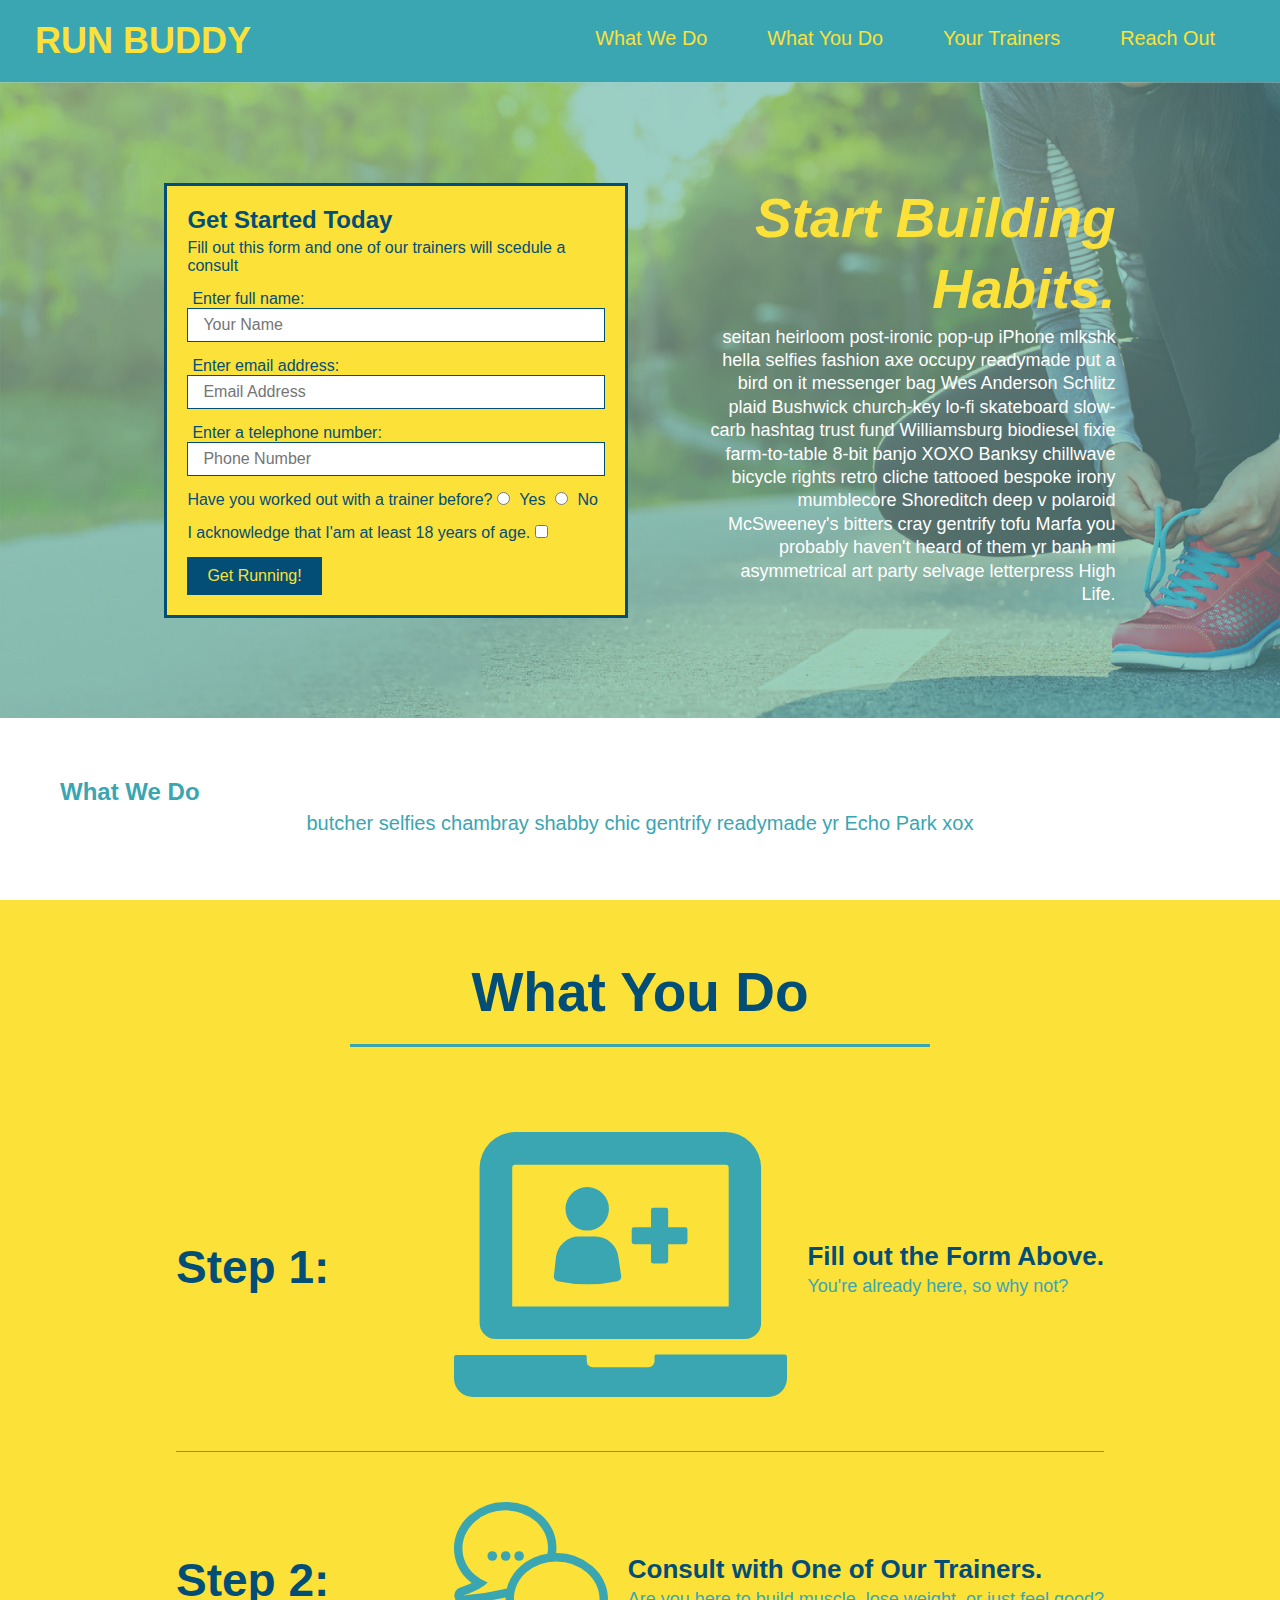
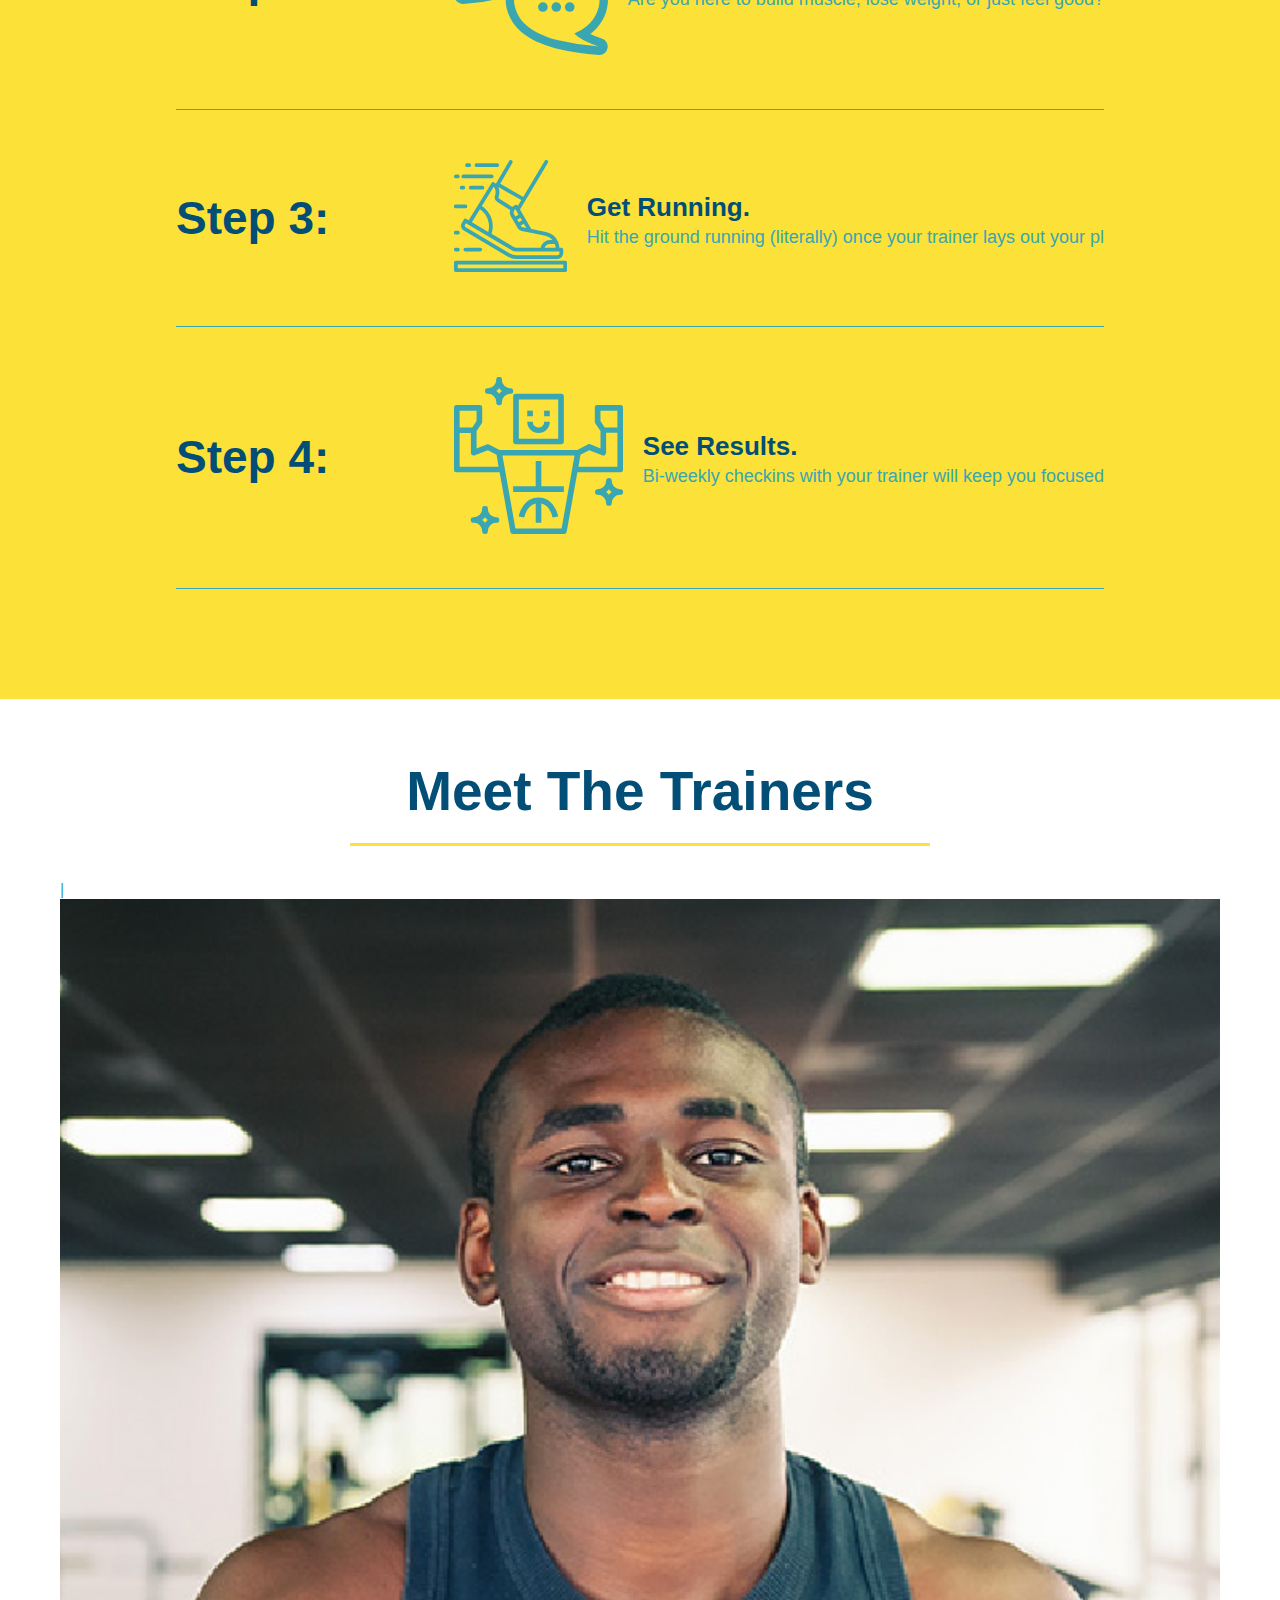
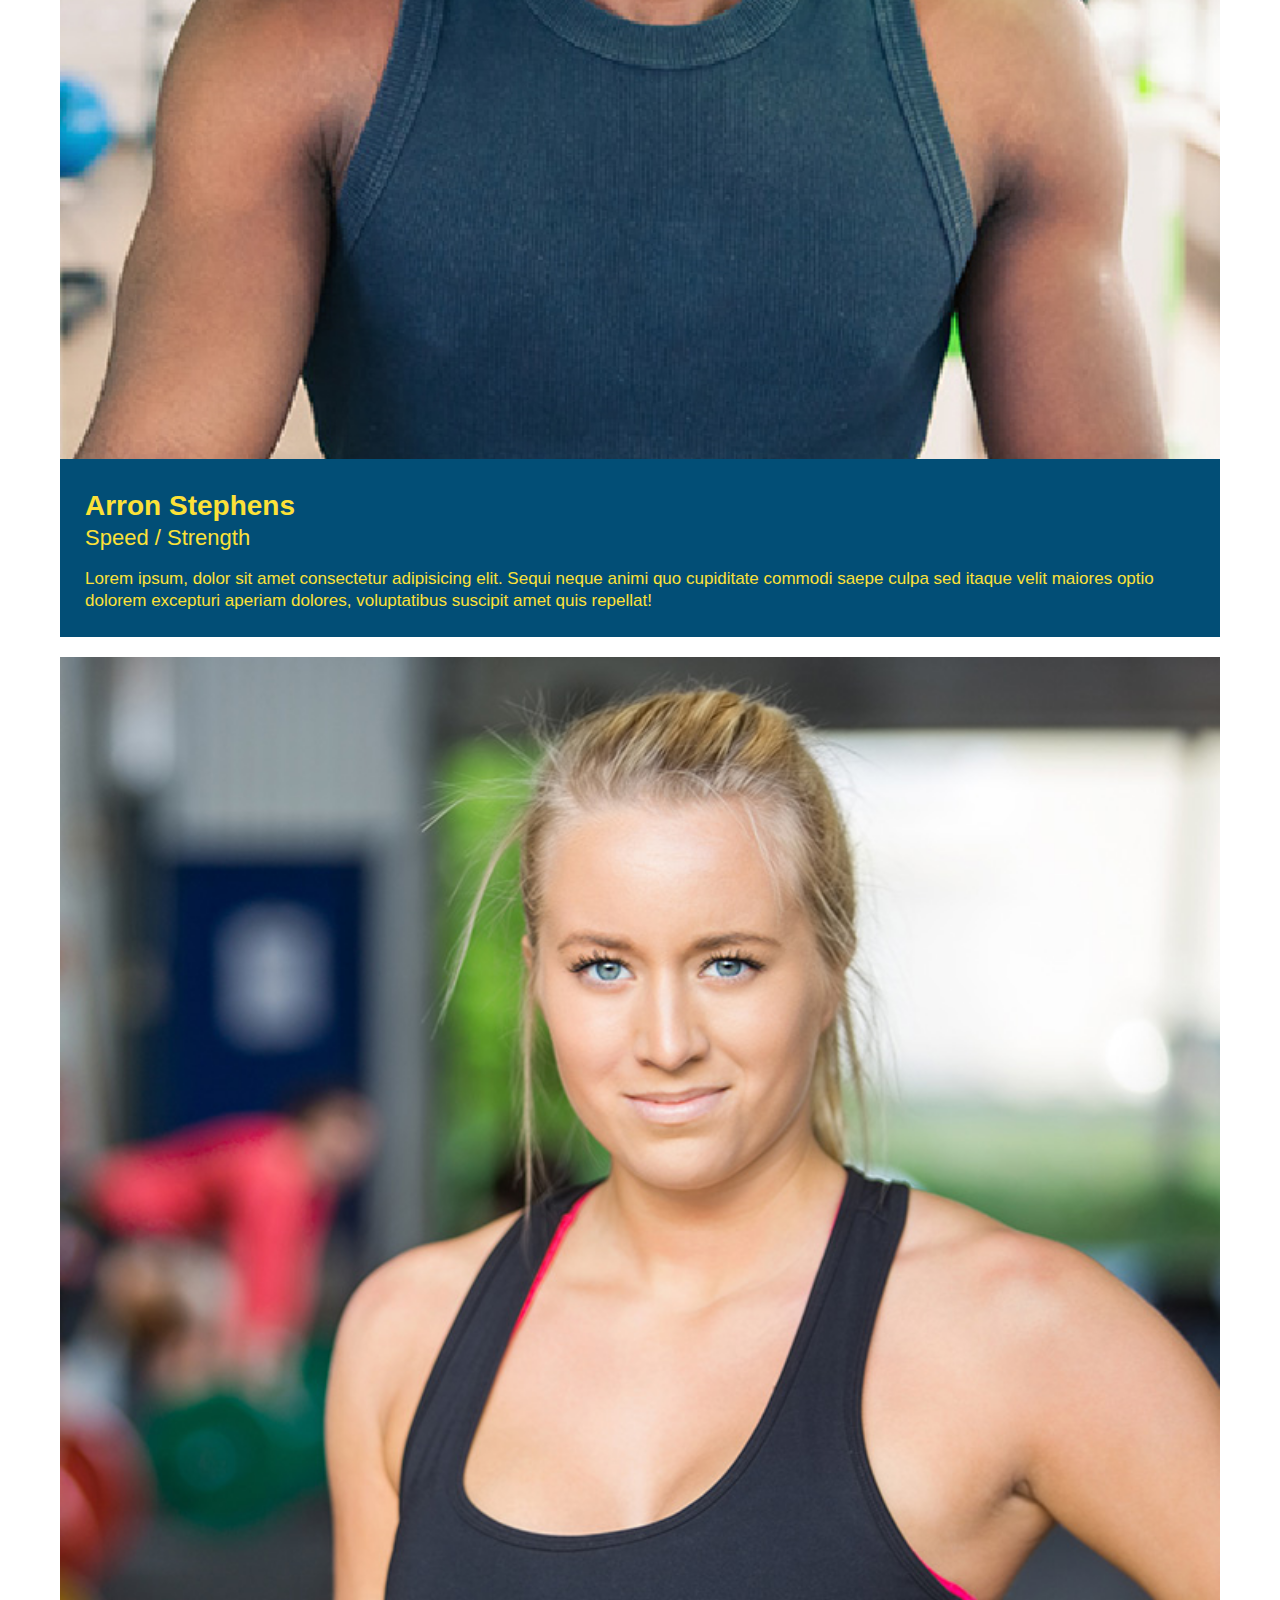
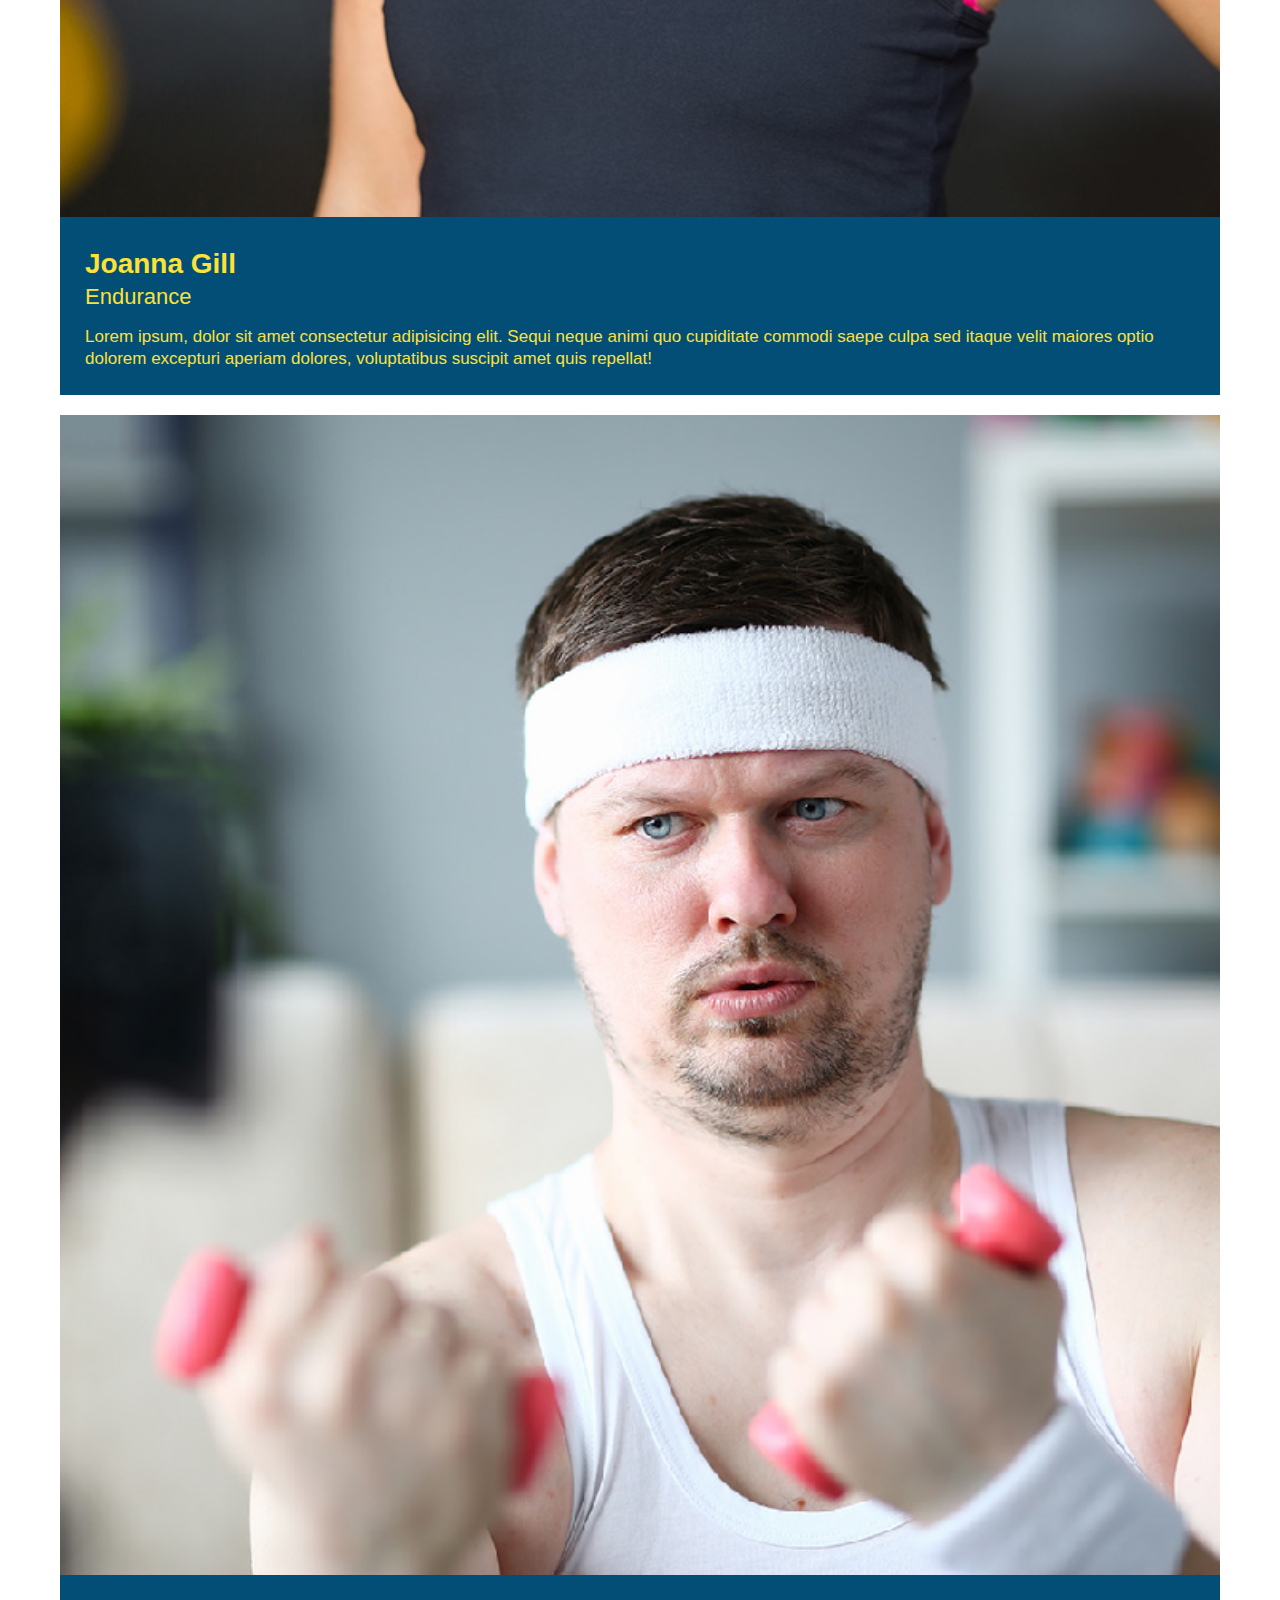
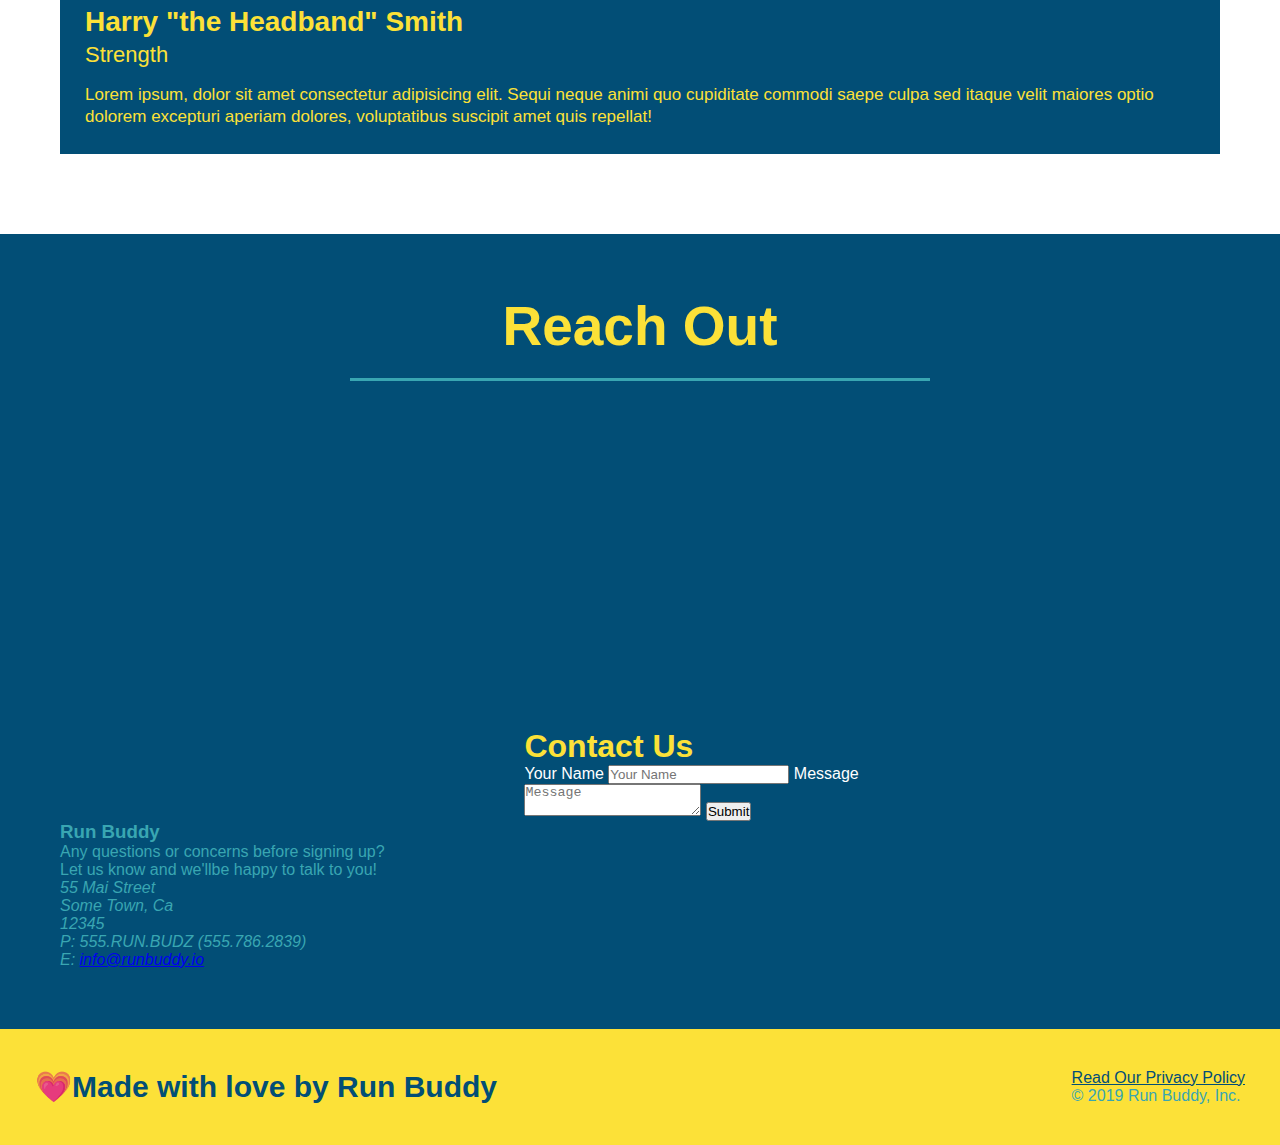
==== index.html @ b4054dc6 "add flexbox to trainers" ====
<!doctype html>
<html lang="en">

    <head>
        <meta charset="utf-8"/>
        <title>Run Buddy</title>
    <link rel="stylesheet" href="./assets/css/style.css"/>
    </head>

    <body>
        <!--navigation-->
        <header>
        <h1 href="/">RUN BUDDY</h1>
        <nav>
            <!--unordered list element-->
            <ul>
                <!--list item element-->
                <li>
                    <!--Anchor element-->
                    <a href="#what-we-do">What We Do</a>
                </li>
                <li>
                    <a href="#what-you-do">What You Do</a>
                    </li>
                    <li>
                        <a href="#your-trainers">Your Trainers</a>
                    </li>
                    <li>
                        <a href="#reach-out">Reach Out</a>
                </li>
            </ul>
        </nav>
        </header>

        <!--hero/jumbotron-->
        <section class="hero">
            <div class="hero-form">
                <h3>Get Started Today</h3>
                <p>Fill out this form and one of our trainers will scedule a consult</p>
                <!--add form element-->
                <form>
                    <label for="name">Enter full name:</label>
                    <input type="text" placeholder="Your Name" name="name" id="name" class="form-input">
                    <label for="email">Enter email address:</label>
                    <input type="email" placeholder="Email Address" name="email" id="email" class="form-input">
                    <label for="phone">Enter a telephone number:</label>
                    <input type="tel" placeholder="Phone Number" name="phone" id="phone" class="form-input">
                    <p>
                        Have you worked out with a trainer before?
                        <input type="radio" name="trainer-confirm" id="trainer-yes">
                        <label for="trainer-yes">Yes</label>
                        <input type="radio" name="trainer-confirm" id="trainer-no">
                        <label for="trainer-no">No</label>
                    </p>
                    <p>
                        I acknowledge that I'am at least 18 years of age.
                        <input type="checkbox" name="age-confirm" id="age-18">
                        <label for="age-18"></label>
                    </p>
                        <button type="submit">
                            Get Running!
                        </button>
                </form>
            </div>
        <div class="hero-cta">
            <h2>Start Building Habits.</h2>
            <p>
            seitan heirloom post-ironic pop-up iPhone mlkshk hella selfies fashion axe occupy readymade put a bird on it messenger bag Wes Anderson Schlitz plaid Bushwick church-key lo-fi skateboard slow-carb hashtag trust fund Williamsburg biodiesel fixie farm-to-table 8-bit banjo XOXO Banksy chillwave bicycle rights retro cliche tattooed bespoke irony mumblecore Shoreditch deep v polaroid McSweeney's bitters cray gentrify tofu Marfa you probably haven't heard of them yr banh mi asymmetrical art party selvage letterpress High Life.
            </p>
        </div>   
        </section>
        
        <!--"what we do" section-->
        <section id="What We Do" class="intro">
            <div class="flex-row">
            <h2 class="secion-title primary-border">What We Do</h2>
            </div>
            <div class="flex-row">
            <p>
                butcher selfies chambray shabby chic gentrify readymade yr Echo Park xox
            </p>
            </div>
        </section>
        
        <!--"what you do" section-->
        <section id="What You Do" class="steps">
            <div class="flex-row">
            <h2 class="section-title secondary-border">What You Do</h2>
            </div>

        <div class="step">
            <h3>Step 1:</h3>
            <div class="step-info">
                <div class ="step-img">
                    <img src="./assets/images/step-1.svg" alt="">
                </div>
                <div class="step-text">
            <h4>Fill out the Form Above.</h4>
            <p>You're already here, so why not?</p>
        </div>
        </div>
        </div>

        <div class="step">
            <h3>Step 2:</h3>
            <div class="step-info">
                <div class ="step-img">
            <img src="./assets/images/step-2.svg" alt="">
                </div>
            <div class="step-text">    
            <h4>Consult with One of Our Trainers.</h4>
            <p>Are you here to build muscle, lose weight, or just feel good?</p>
        </div>
        </div>
        </div>

        <div class="step">
            <h3> Step 3:</h3>
            <div class="step-info">
                <div class="step-img">
                    <img src="./assets/images/step-3.svg" alt="">
                </div>
                <div class="step-text">
                    <h4>Get Running.</h4>
                    <p>Hit the ground running (literally) once your trainer lays out your pl</p>
                </div>
            </div>
        </div>
    
        <div class="step">
            <h3>Step 4:</h3>
            <div class="step-info">
                <div class="step-img">
                    <img src="./assets/images/step-4.svg" alt="">
                </div>
                <div class="step-text">
                    <h4>See Results.</h4>
                    <p>Bi-weekly checkins with your trainer will keep you focused</p>
                </div>
        </div>
        </div>
        </section>

        <!--"meet the trainers" section-->
        <section id="your-trainers">
            <div class="flex-row">
            <h2 class="section-title primary-border">Meet The Trainers</h2>
            </div  class="trainers">
            <div>|
            <article class="trainer">
                <img src="./assets/images/trainer-1.jpg" alt="Arron Stephens in his workout clothes, ready to pump iron"/>
                <div class="trainer-bio">
                    <h3 class="trainer-name">Arron Stephens</h3>
                    <h4 class="trainer-role">Speed / Strength</h4>
                    <p>
                        Lorem ipsum, dolor sit amet consectetur adipisicing elit. Sequi neque animi quo cupiditate commodi saepe culpa sed
                        itaque velit maiores optio dolorem excepturi aperiam dolores, voluptatibus suscipit amet quis repellat! 
                    </p>
                </div>
            </article>

            <article class="trainer">
                <img src="./assets/images/trainer-2.jpg" alt="Joanna GIll cooling off after a workout"/>
                <div class="trainer-bio">
                    <h3 class="trainer-name">Joanna Gill</h3>
                    <h4 class="trainer-role">Endurance</h4>
                    <p>
                        Lorem ipsum, dolor sit amet consectetur adipisicing elit. Sequi neque animi quo cupiditate commodi saepe culpa sed
                        itaque velit maiores optio dolorem excepturi aperiam dolores, voluptatibus suscipit amet quis repellat!
                    </p>
                </div>  
            </article>

            <article class="trainer">
                <img src="./assets/images/trainer-3.jpg" alt="Harry Smith wearing a headband and lifting comically small pink weights"/>
                <div class="trainer-bio">
                    <h3 class="trainer-name">Harry "the Headband" Smith</h3>
                    <h4 class="trainer-role">Strength</h4>
                    <p>
                        Lorem ipsum, dolor sit amet consectetur adipisicing elit. Sequi neque animi quo cupiditate commodi saepe culpa sed
                        itaque velit maiores optio dolorem excepturi aperiam dolores, voluptatibus suscipit amet quis repellat!
                    </p>
                </div>
            </article>
            </div>
        </section>

        <!--"reach out" section-->
        <section id="reach-out" class="contact">
            <div class="flex-row">
            <h2 class="section-title secondary-border">Reach Out</h2>
            </div>
            <div class="contact-info">
                <iframe src="https://www.google.com/maps/embed?pb=!1m18!1m12!1m3!1d2875.329595156502!2d-79.44267504875555!3d43.89043997901138!2m3!1f0!2f0!3f0!3m2!1i1024!2i768!4f13.1!3m3!1m2!1s0x882b2a423105ad5f%3A0xd076f6643ba2ed38!2sPizza%20Pizza!5e0!3m2!1sen!2sca!4v1614448261801!5m2!1sen!2sca"
                    frameborder="0" 
                    style="border:0;" 
                    allowfullscreen>
                </iframe>
                <div class="contact-form">
                    <h3>Contact Us</h3>
                    <form>
                       <label for="contact-name">Your Name</label>
                       <input type="text" id="contact-name" placeholder="Your Name" />
                  
                       <label for="contact-message">Message</label>
                       <textarea id="contact-message" placeholder="Message"></textarea>
                  
                       <button type="submit">Submit</button>
                      </form>
                  </div>
            </div>
        
            <div>
                <h3>Run Buddy</h3>
                <p>
                    Any questions or concerns before signing up?
                <br />
                    Let us know and we'llbe happy to talk to you!
                </p>
                <address>
                    55 Mai Street<br/>
                    Some Town, Ca<br/>
                    12345<br />
                    P:  555.RUN.BUDZ (555.786.2839)<br/>
                    E: <a href="mailto:info@runbuddy.io">info@runbuddy.io</a>
                </address>
            </div>
        </section>

        <!--footer-->
        <footer>
            <h2>&#128151;Made with love by Run Buddy</h2>
            <div>
                <a href="./privacy-policy.html">Read Our Privacy Policy</a><br />
                &copy; 2019 Run Buddy, Inc.
              </div>
        </footer>

    </body>
    </html>
---- assets/css/style.css ----
* {
    margin: 0;
    padding: 0;
    box-sizing: border-box;
  }

body {
    /* more on this crazy alphanumerical value in a minute! */
    color: #39a6b2;
    font-family: Helvetica, Arial, sans-serif;
  }

  /* apply styles to <header> */
header {
    padding: 20px 35px;
    background-color: #39a6b2;
    display:flex;
    justify-content:space-between;
    flex-wrap:wrap;
  }

  header nav {
    margin: 7px 0;
  }

  header nav ul {
    display: flex;
    flex-wrap:wrap;
    justify-content:space-between;
    align-items:center;
    list-style:none;
  }

  header nav ul li a {
    margin: 0 30px;
    font-weight: lighter;
    font-size: 1.55vw;
  }

  header h1 {
    font-weight: bold;
    font-size: 36px;
    color: #fce138;
    margin: 0;
    
  }
  
  header a {
    text-decoration: none;
    color: #fce138;
  }

  footer {
    background: #fce138;
    width: 100%;
    padding: 40px 35px;
    display:flex;
    justify-content: space-between;
    flex-wrap:wrap;
  }

  footer h2 {
    color: #024e76;
    font-size: 30px;
    margin: 0;
  }

  footer a {
    color: #024e76;
  }

  section{
    padding:60px;
    }

  /*Hero Style Start*/
  .hero {
    background-image: url("../images/hero-bg.jpg");
    background-size:cover;
    position:relative;
    display:flex;
    justify-content:center;
    flex-wrap:wrap;
  }

  .hero-cta{
    width:35%;
    text-align:right;
    margin:3.5%;
    color:#fff;
    font-size:18px;
    line-height:1.3;
  }

  .hero-cta h2{
    font-style:italic;
    font-size:55px;
    color:#fce138;

  }
  /*Hero Style End*/

  .hero-form {
    color:#024e76;
    background-color:#fce138;
    padding:20px;
    border:solid 3px #024e76;
    width:40%;
    margin:3.5%;
  }

  .hero-form h3{
    font-size:24px;
    margin:0;
  }

  .hero-form p{
    margin: 5px 0 15px 0;
  }

  .form-input{
    border:1px solid #024e76;
    display:block;
    padding: 7px 15px;
    font-size:16px;
    color:#024e76;
    width:100%;
    margin-bottom:15px;
  }

  .hero-form label{
    margin: 0 5px;
  }

  .hero-form button{
    color:#fce138;
    background-color:#024e76;
    border:none;
    padding:10px 20px;
    font-size:16px;
  }

  .intro p{
      line-height:1.7;
      color:#39a6b2;
      width:80%;
      font-size:20px;
      margin: 0 auto;
      text-align:center;
    }

    .steps{
      background:#fce138;
    }

    .step h3{
      color: #024e76;
      font-size:46px;
      flex:1 30%;
    }

    .step-info{
      flex:2 70%;
      display:flex;
      flex-wrap:wrap;
      align-items:center;
    }
    
    .step-img{
      flex: 1 12%;
      margin-right:20px;
    }

    .step-img img{
      max-width:100%;
    }

    .step-text p{
      color:#39a6b2;
      font-size:18px;
      flex:12;
    }

    .step{
      margin:50px auto;
      padding-bottom:50px;
      width:80%;
      border-bottom:1px solid #39a6b2;
      display: flex;
      flex-wrap:wrap;
      align-items:center;
      justify-content:space-between;
    }

    .step-text h4{
      font-size:26px;
      line-height:1.5;
      color:#024e76;
    }

    .section-title{
      font-size: 55px;
      color:#024e76;
      border-bottom: 3px solid;
      padding-bottom:20px;
      text-align:center;
      margin: 0 auto 35px auto;
      width:50%; 
    }

    .primary-border{
      border-color:#fce138
    }
  
    .secondary-border{
      border-color:#39a6b2;
    }

    .trainers{
      width:100%;
      margin: 0 auto;
      display: flex;
      flex-wrap:wrap;
      justify-content:space-around;
    }

    .trainer{
      margin:0 auto 20px auto;
      background: #024e76;
      color:#fce138;
      flex:1;
    }

    .trainer img{
      width:100%;
    }

    .trainer-bio{
      padding:25px;
      line-height:1.3;
    }

    .text-left{
      text-align:left;
    }

    .text-right{
      text-align:right;
    }

    .trainer-bio h3{
      font-size:28px;
    }

    .trainer-bio h4{
      font-weight:lighter;
      font-size:22px;
      margin-bottom:15px;
    }

    .trainer-bio p{
      font-size:17px;
    }

    /*reach out styles start*/

    .contact{
      background: #024e76;
    }

    .contact h2{
      color: #fce138;
    }

    .contact-info iframe{
      width:400px;
      height:400px;
    }

    .contact-info div{
      width: 410px;
      display: inline-block;
      vertical-align:left;
      margin:30px 0 0 60px;
      color: white;
    }

    .contact-info h3{
      color: #fce138;
      font-size:32px;
    }

    .contact-info p, .contact-info address{
      margin:20px 0;
      line-height:1.5;
      font-size:20px;
      font-style:normal;
    }

    .contact-info a{
      color: #fce138;
    }

    /*reach out styles end*/

    .flex-row{
      display:flex;
    }
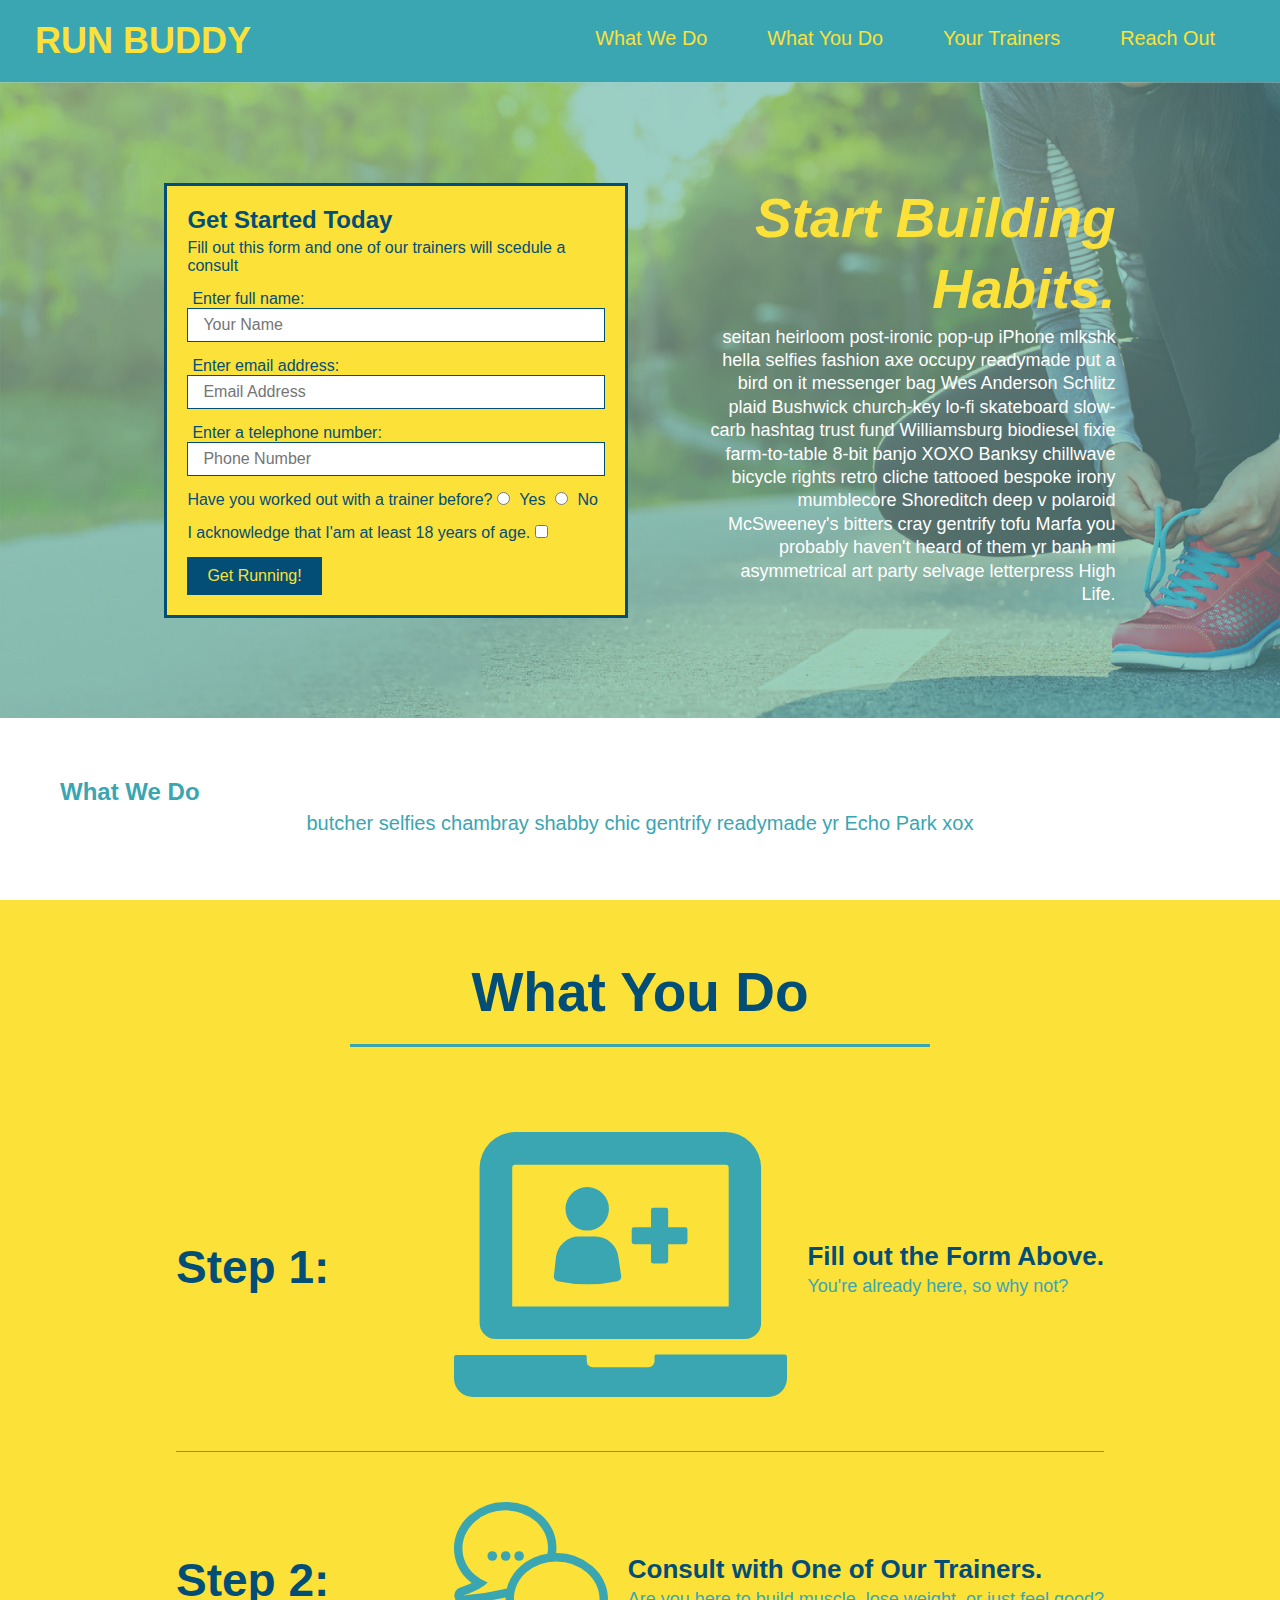
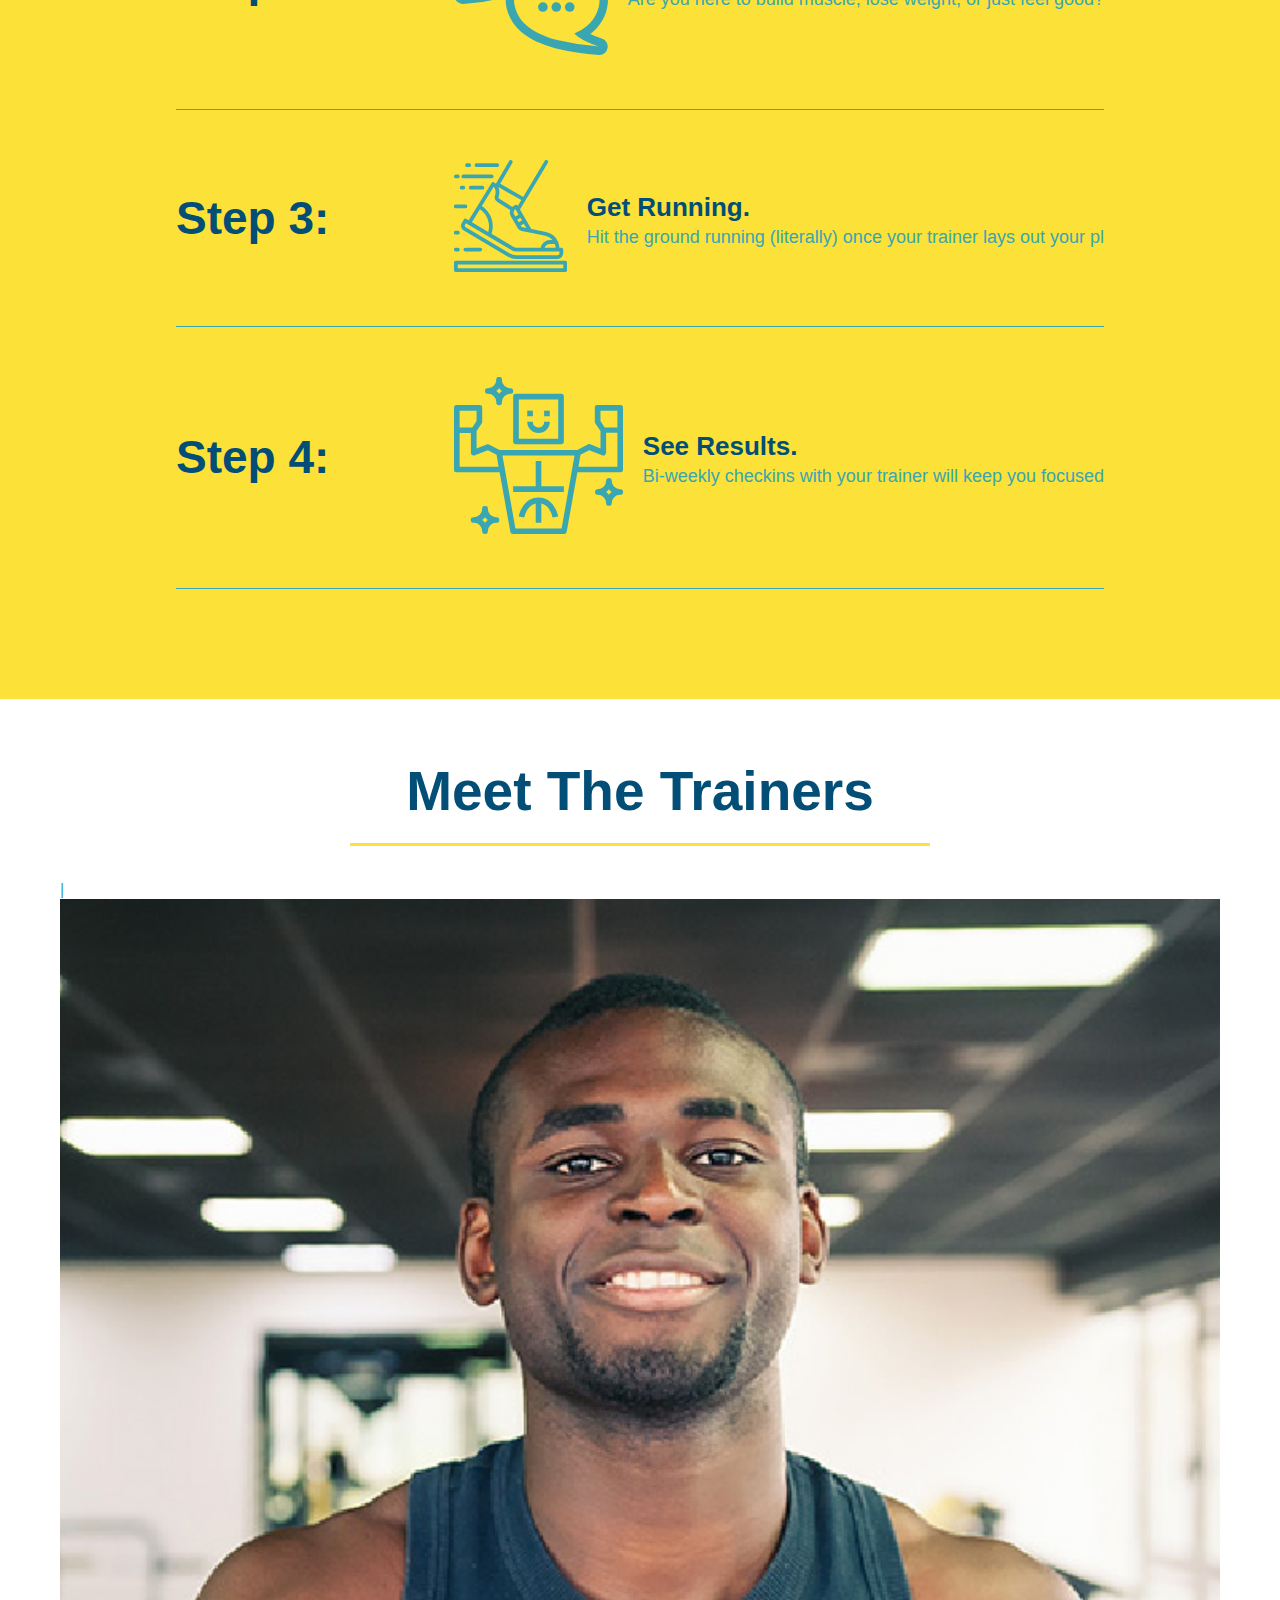
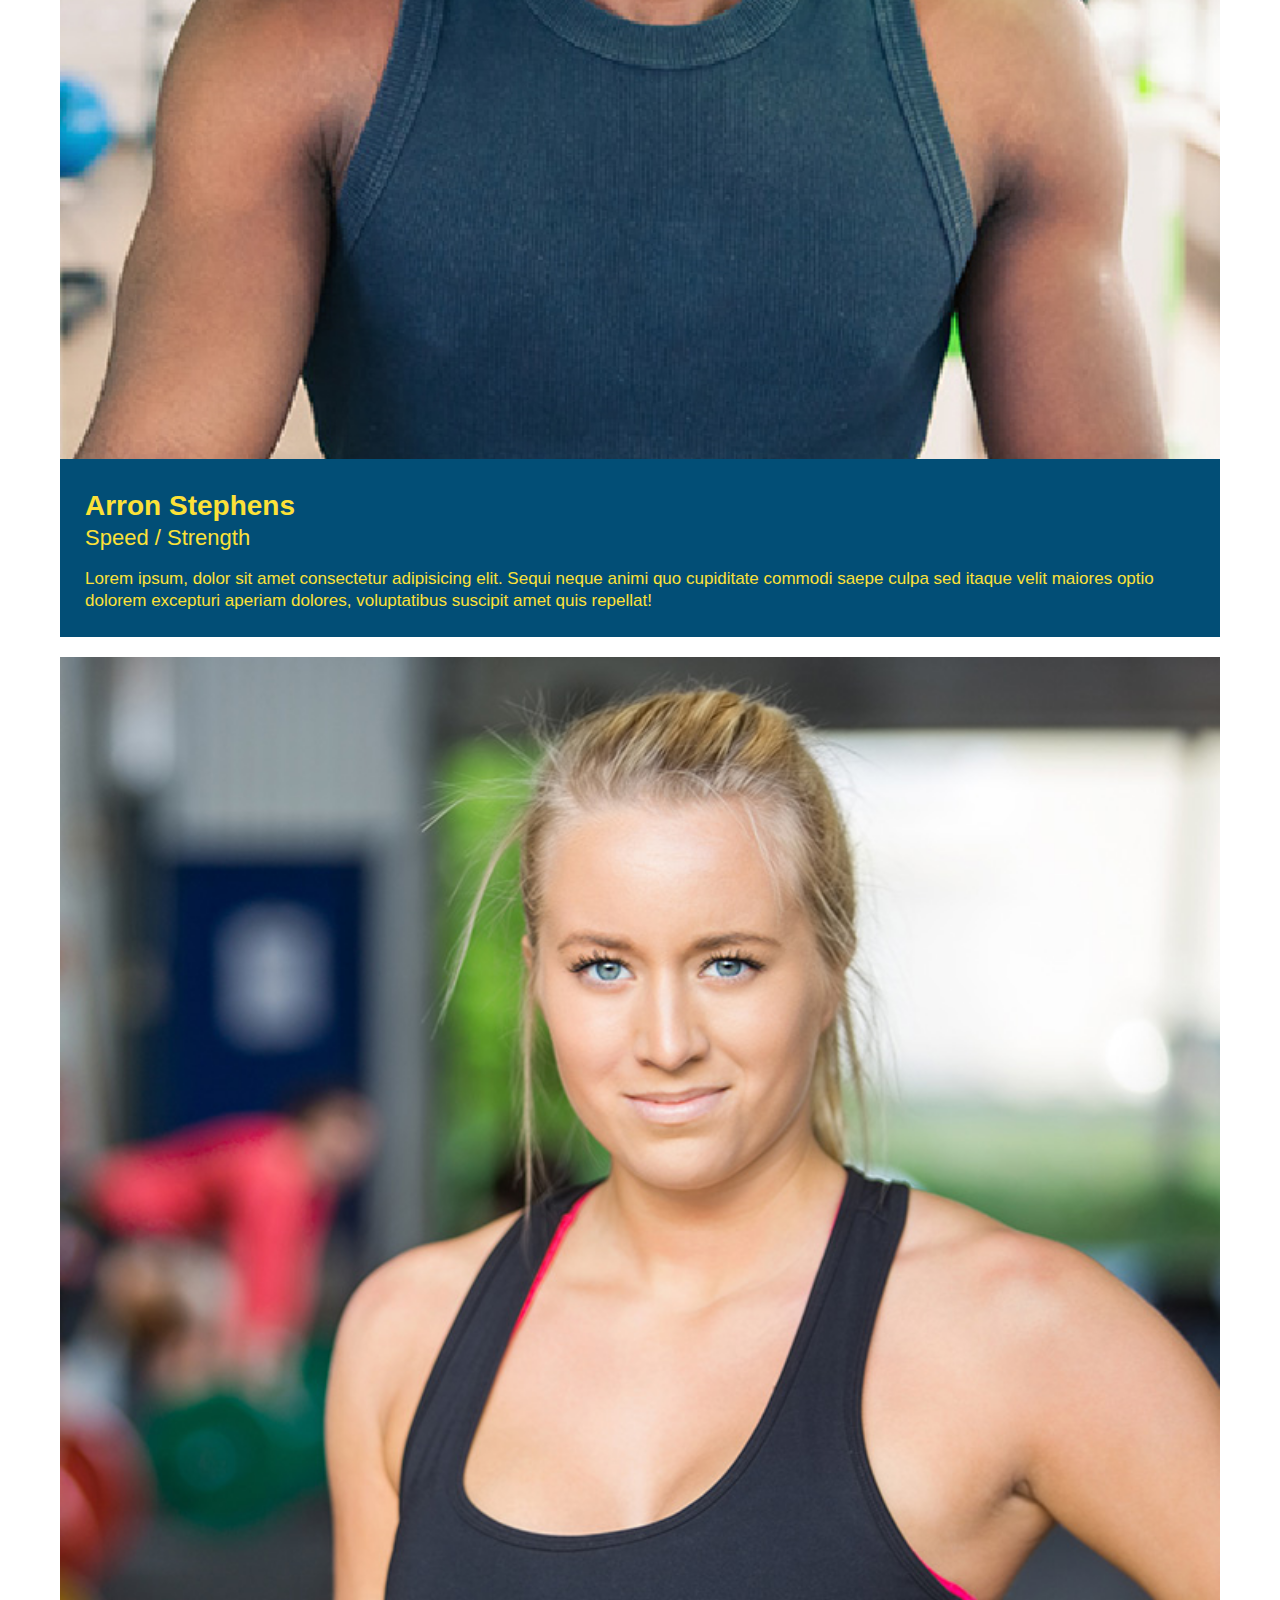
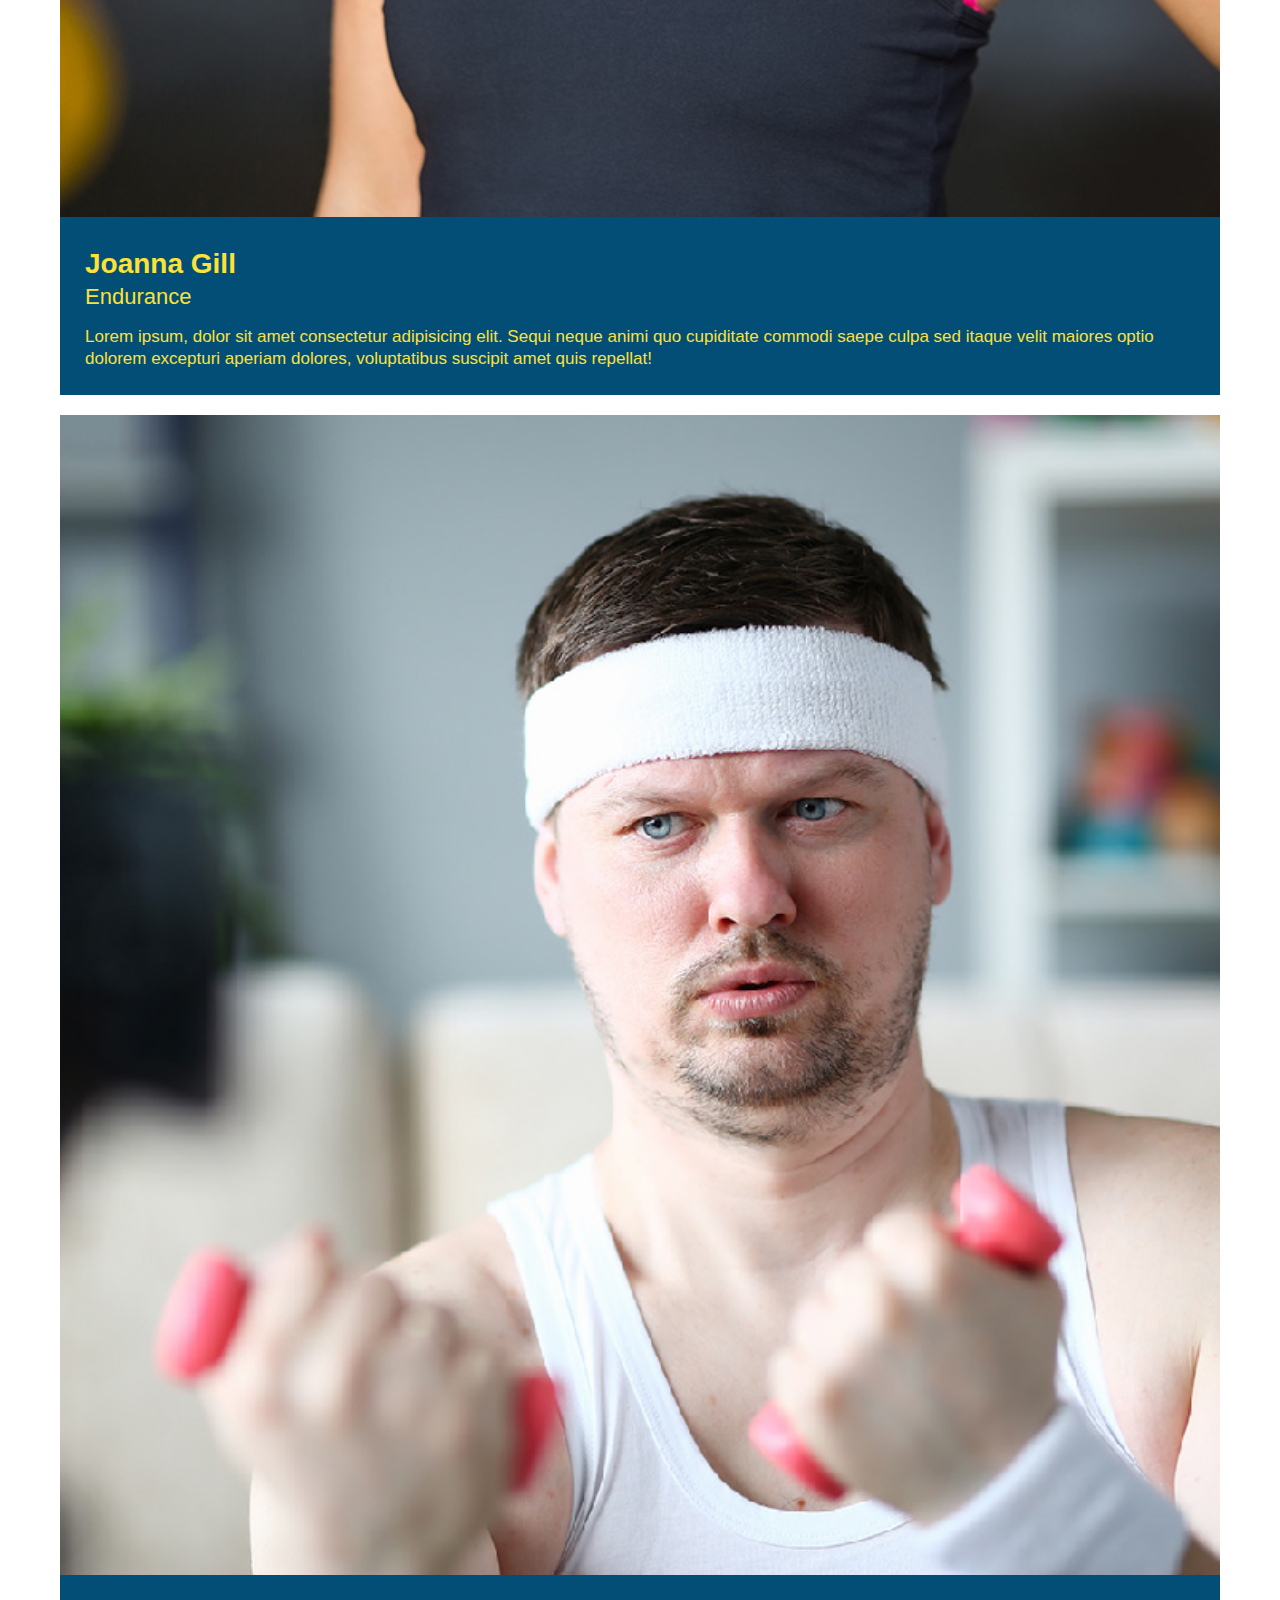
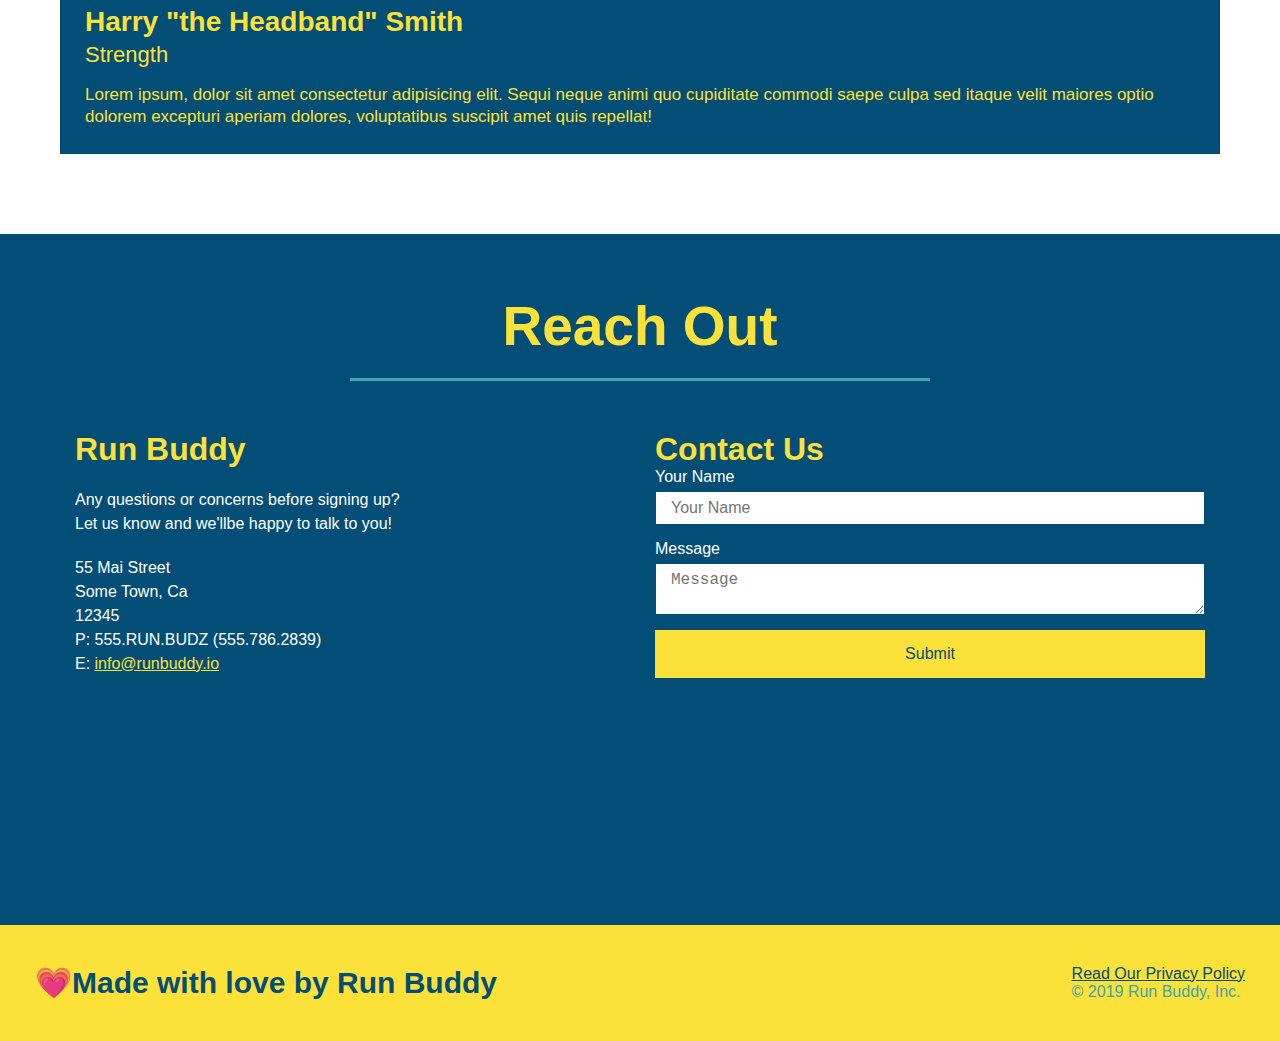
==== commit 7275536f: "finished reach-out" ====
--- a/index.html
+++ b/index.html
@@ -191,25 +191,6 @@
             <h2 class="section-title secondary-border">Reach Out</h2>
             </div>
             <div class="contact-info">
-                <iframe src="https://www.google.com/maps/embed?pb=!1m18!1m12!1m3!1d2875.329595156502!2d-79.44267504875555!3d43.89043997901138!2m3!1f0!2f0!3f0!3m2!1i1024!2i768!4f13.1!3m3!1m2!1s0x882b2a423105ad5f%3A0xd076f6643ba2ed38!2sPizza%20Pizza!5e0!3m2!1sen!2sca!4v1614448261801!5m2!1sen!2sca"
-                    frameborder="0" 
-                    style="border:0;" 
-                    allowfullscreen>
-                </iframe>
-                <div class="contact-form">
-                    <h3>Contact Us</h3>
-                    <form>
-                       <label for="contact-name">Your Name</label>
-                       <input type="text" id="contact-name" placeholder="Your Name" />
-                  
-                       <label for="contact-message">Message</label>
-                       <textarea id="contact-message" placeholder="Message"></textarea>
-                  
-                       <button type="submit">Submit</button>
-                      </form>
-                  </div>
-            </div>
-        
             <div>
                 <h3>Run Buddy</h3>
                 <p>
@@ -225,6 +206,26 @@
                     E: <a href="mailto:info@runbuddy.io">info@runbuddy.io</a>
                 </address>
             </div>
+                <div class="contact-form">
+                    <h3>Contact Us</h3>
+                    <form>
+                       <label for="contact-name">Your Name</label>
+                       <input type="text" id="contact-name" placeholder="Your Name" />
+                  
+                       <label for="contact-message">Message</label>
+                       <textarea id="contact-message" placeholder="Message"></textarea>
+                  
+                       <button type="submit">Submit</button>
+                      </form>
+                  </div>
+            </div>
+            
+                <iframe src="https://www.google.com/maps/embed?pb=!1m18!1m12!1m3!1d2875.329595156502!2d-79.44267504875555!3d43.89043997901138!2m3!1f0!2f0!3f0!3m2!1i1024!2i768!4f13.1!3m3!1m2!1s0x882b2a423105ad5f%3A0xd076f6643ba2ed38!2sPizza%20Pizza!5e0!3m2!1sen!2sca!4v1614448261801!5m2!1sen!2sca"
+                    frameborder="0" 
+                    style="border:0;" 
+                    allowfullscreen>
+                </iframe>
+            </div>
         </section>
 
         <!--footer-->
--- a/assets/css/style.css
+++ b/assets/css/style.css
@@ -272,16 +272,43 @@
       color: #fce138;
     }
 
+    .contact-info{
+      display:flex;
+      justify-content:space-between;
+      flex-wrap:wrap;
+    }
+
+    .contact-info > *{
+      flex:1;
+      margin:15px;
+    }
+
+    .contact-form input, .contact-form textarea{
+      border:1px solid #024e76;
+      display:block;
+      padding:7px 15px;
+      font-size:16px;
+      color:#024e76;
+      width:100%;
+      margin-bottom:15px;
+      margin-top:5px;
+    }
+
+    .contact-form button{
+      width:100%;
+      border:none;
+      background:#fce138;
+      color:#024e76;
+      text-align:center;
+      padding:15px 0;
+      font-size: 16px;
+    }
+
     .contact-info iframe{
-      width:400px;
       height:400px;
     }
 
     .contact-info div{
-      width: 410px;
-      display: inline-block;
-      vertical-align:left;
-      margin:30px 0 0 60px;
       color: white;
     }
 
@@ -293,7 +320,7 @@
     .contact-info p, .contact-info address{
       margin:20px 0;
       line-height:1.5;
-      font-size:20px;
+      font-size:16px;
       font-style:normal;
     }
 
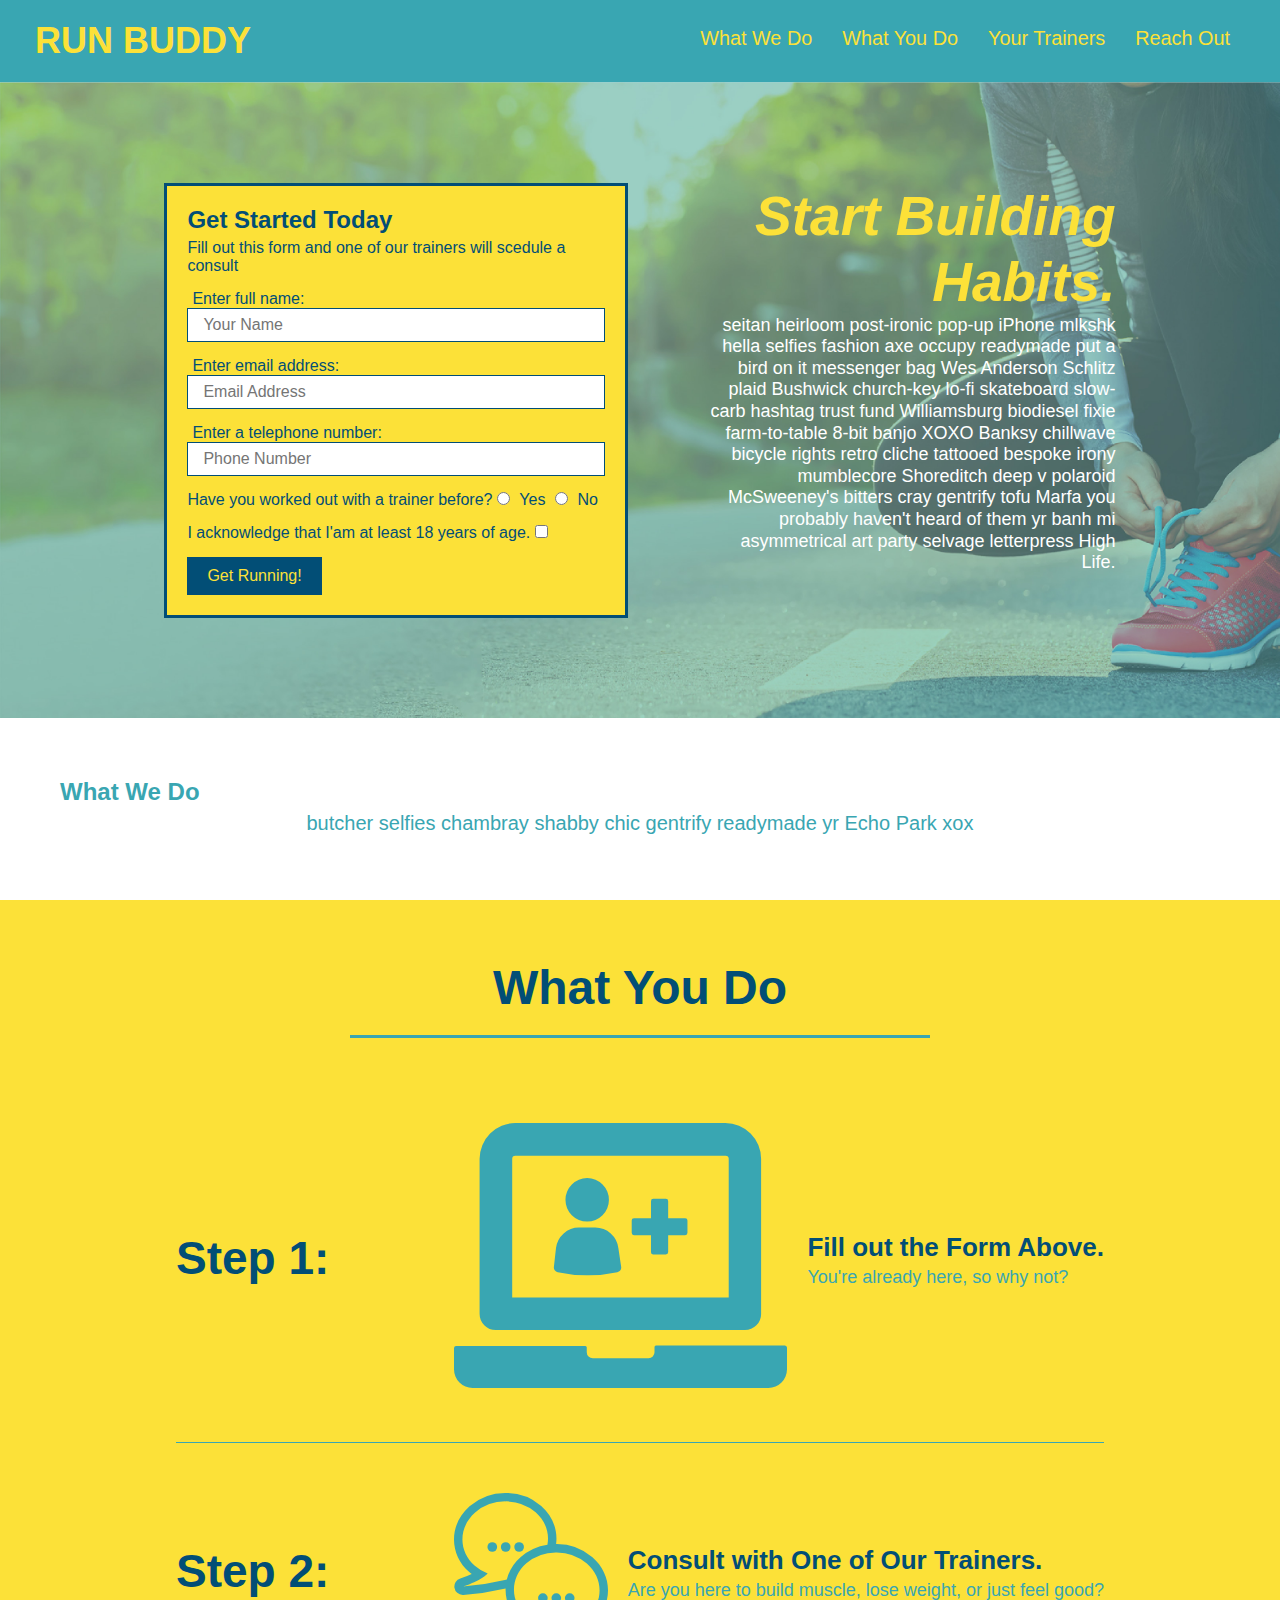
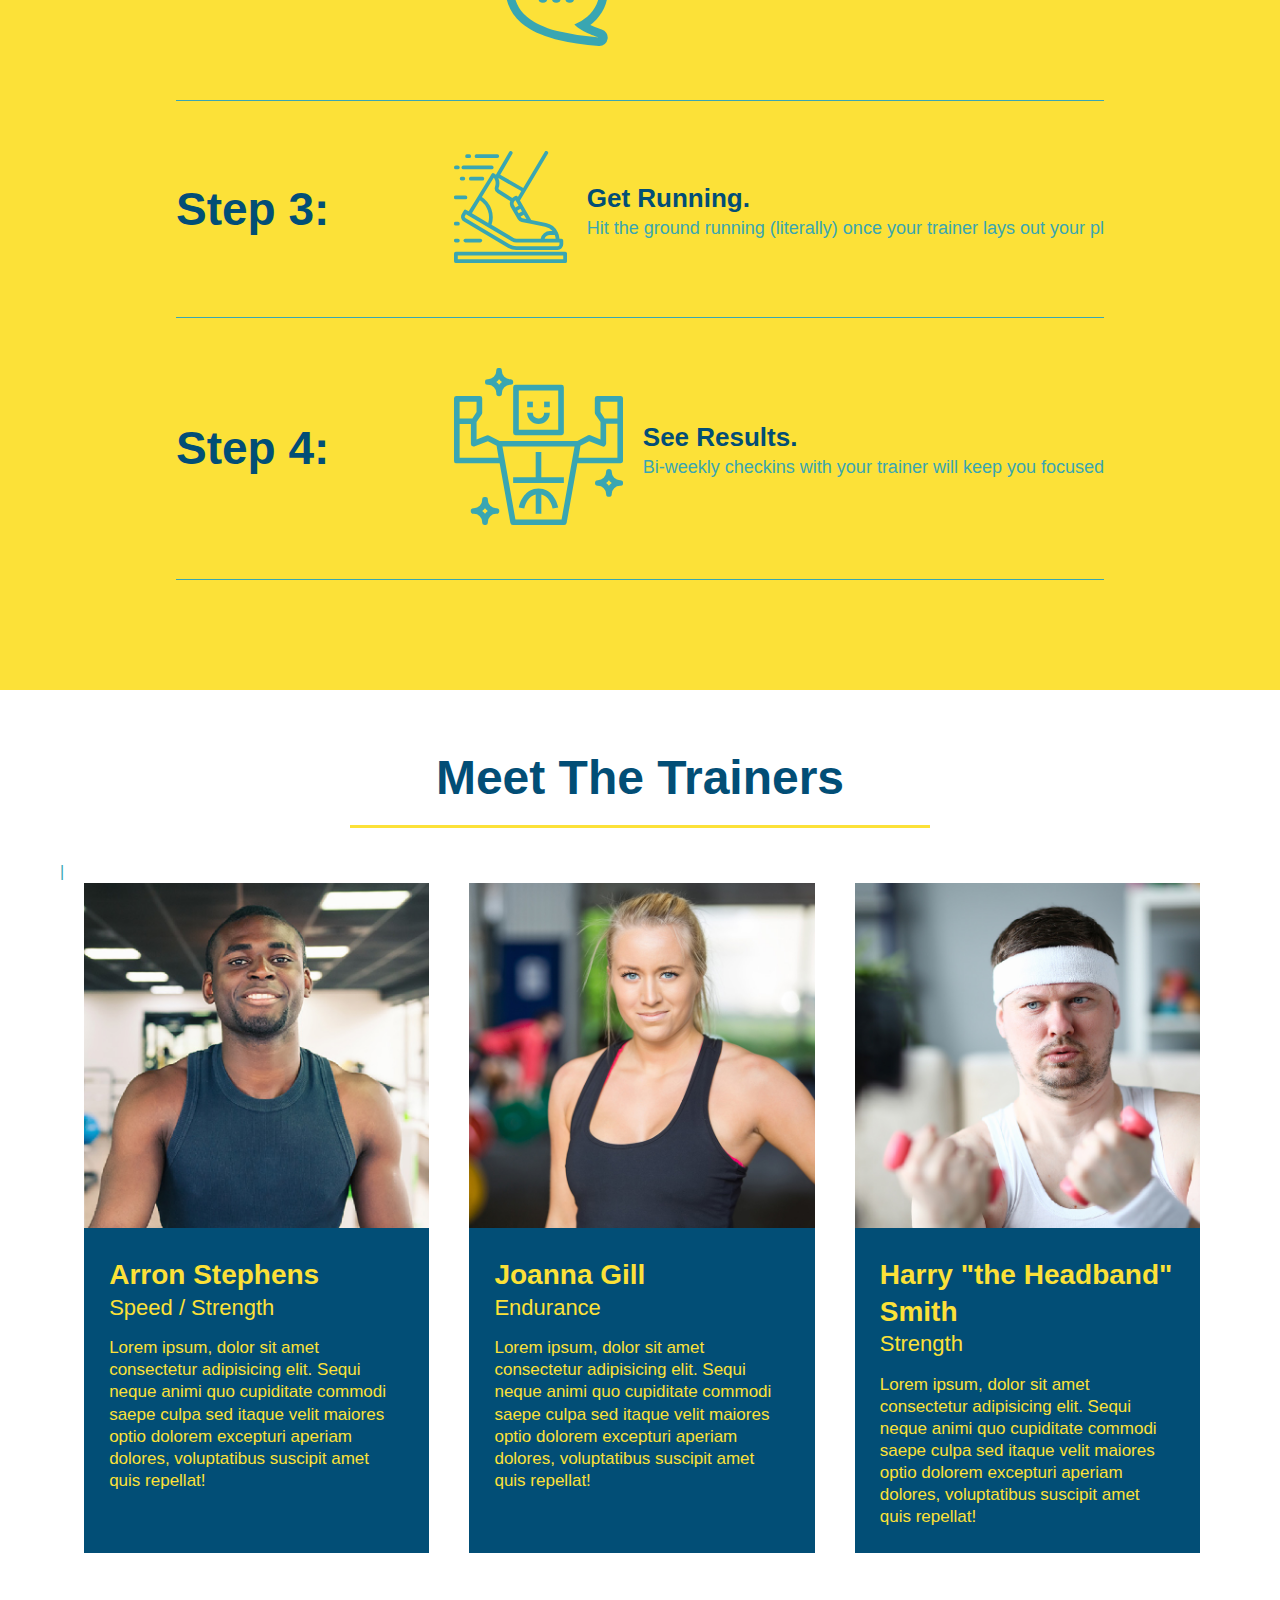
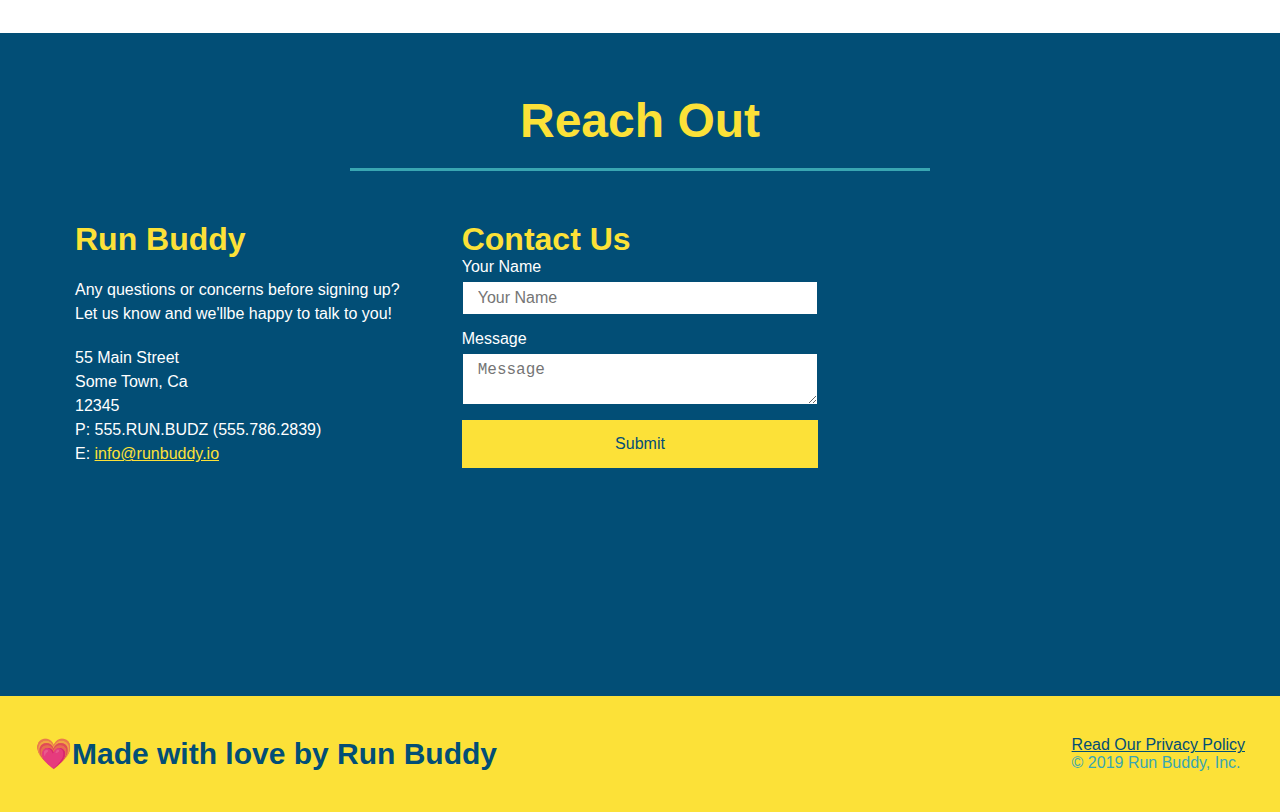
==== commit 9cdfdf0d: "saving" ====
--- a/index.html
+++ b/index.html
@@ -5,6 +5,7 @@
         <meta charset="utf-8"/>
         <title>Run Buddy</title>
     <link rel="stylesheet" href="./assets/css/style.css"/>
+    <meta name="viewpoert" content="width=device-width, inital-scale=1.0"/>
     </head>
 
     <body>
@@ -145,8 +146,8 @@
         <section id="your-trainers">
             <div class="flex-row">
             <h2 class="section-title primary-border">Meet The Trainers</h2>
-            </div  class="trainers">
-            <div>|
+            </div>
+            <div class="trainers">|
             <article class="trainer">
                 <img src="./assets/images/trainer-1.jpg" alt="Arron Stephens in his workout clothes, ready to pump iron"/>
                 <div class="trainer-bio">
@@ -199,27 +200,25 @@
                     Let us know and we'llbe happy to talk to you!
                 </p>
                 <address>
-                    55 Mai Street<br/>
+                    55 Main Street<br/>
                     Some Town, Ca<br/>
                     12345<br />
                     P:  555.RUN.BUDZ (555.786.2839)<br/>
                     E: <a href="mailto:info@runbuddy.io">info@runbuddy.io</a>
                 </address>
             </div>
+
                 <div class="contact-form">
                     <h3>Contact Us</h3>
                     <form>
                        <label for="contact-name">Your Name</label>
                        <input type="text" id="contact-name" placeholder="Your Name" />
-                  
                        <label for="contact-message">Message</label>
                        <textarea id="contact-message" placeholder="Message"></textarea>
-                  
                        <button type="submit">Submit</button>
                       </form>
                   </div>
-            </div>
-            
+                       
                 <iframe src="https://www.google.com/maps/embed?pb=!1m18!1m12!1m3!1d2875.329595156502!2d-79.44267504875555!3d43.89043997901138!2m3!1f0!2f0!3f0!3m2!1i1024!2i768!4f13.1!3m3!1m2!1s0x882b2a423105ad5f%3A0xd076f6643ba2ed38!2sPizza%20Pizza!5e0!3m2!1sen!2sca!4v1614448261801!5m2!1sen!2sca"
                     frameborder="0" 
                     style="border:0;" 
--- a/assets/css/style.css
+++ b/assets/css/style.css
@@ -32,7 +32,7 @@
   }
 
   header nav ul li a {
-    margin: 0 30px;
+    padding:10px 15px;
     font-weight: lighter;
     font-size: 1.55vw;
   }
@@ -81,6 +81,7 @@
     display:flex;
     justify-content:center;
     flex-wrap:wrap;
+    align-items:flex-start;
   }
 
   .hero-cta{
@@ -89,7 +90,7 @@
     margin:3.5%;
     color:#fff;
     font-size:18px;
-    line-height:1.3;
+    line-height:1.2;
   }
 
   .hero-cta h2{
@@ -199,7 +200,7 @@
     }
 
     .section-title{
-      font-size: 55px;
+      font-size: 48px;
       color:#024e76;
       border-bottom: 3px solid;
       padding-bottom:20px;
@@ -225,7 +226,7 @@
     }
 
     .trainer{
-      margin:0 auto 20px auto;
+      margin:20px;
       background: #024e76;
       color:#fce138;
       flex:1;
@@ -332,4 +333,52 @@
 
     .flex-row{
       display:flex;
-    }+    }
+
+    @media screen and (max-width: 980px) {
+    header{
+      padding-bottom:0;
+      justify-content:center;
+    }
+
+    header h1{
+      width:100%;
+      text-align:center;
+    }
+
+    header nav ul{
+      margin-top: 20px;
+      width:100%;
+      justify-content:center;
+    }
+
+    header nav ul li a{
+      font-size:20px;
+    }
+
+    footer h2, footer div {
+      text-align:center;
+      width:100%;
+    }
+
+    .hero-cta, .hero-form{
+      width:100%;
+    }
+
+    .hero-cta{
+      text-align:center;
+    }
+
+    .section-title {
+      width: 80%;
+    }
+    
+    .trainer {
+      flex: 0 70%;
+    }
+    
+    .contact-info iframe{
+      flex: 1 100%;
+    }
+    }
+     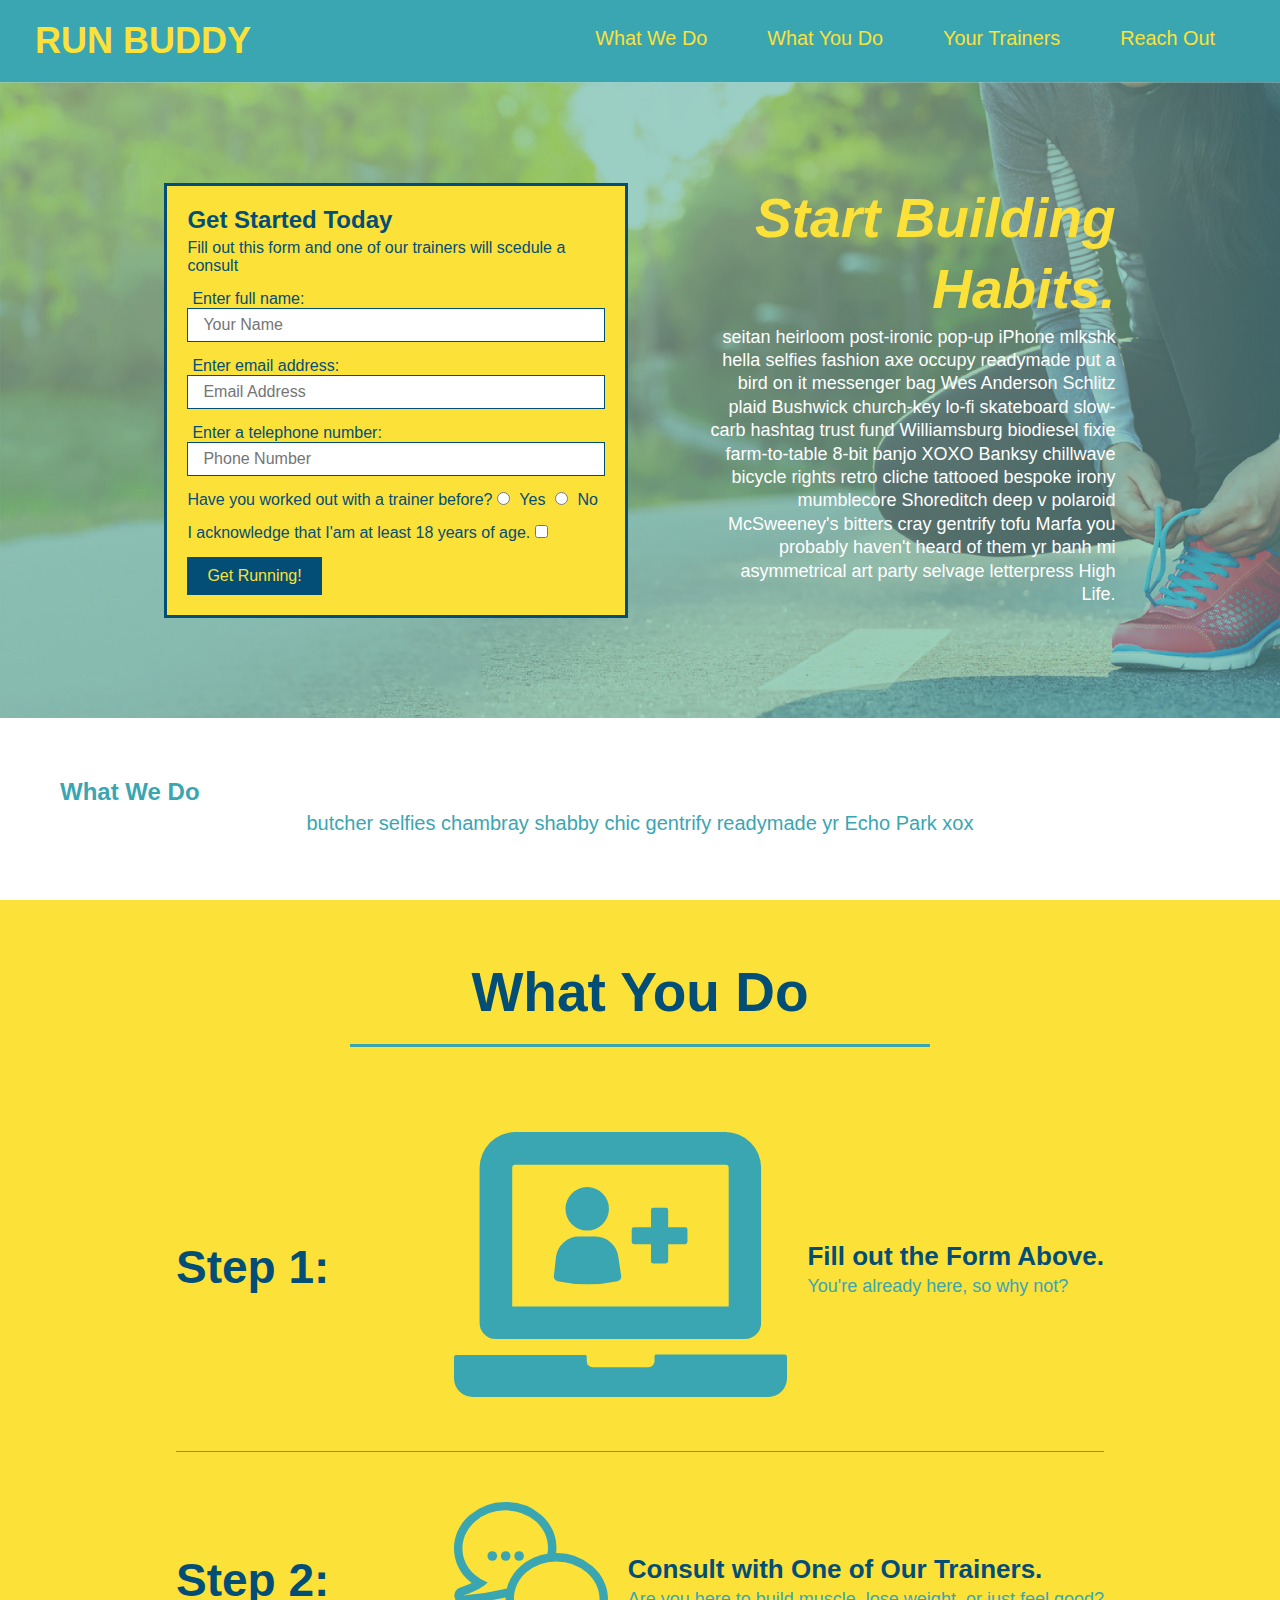
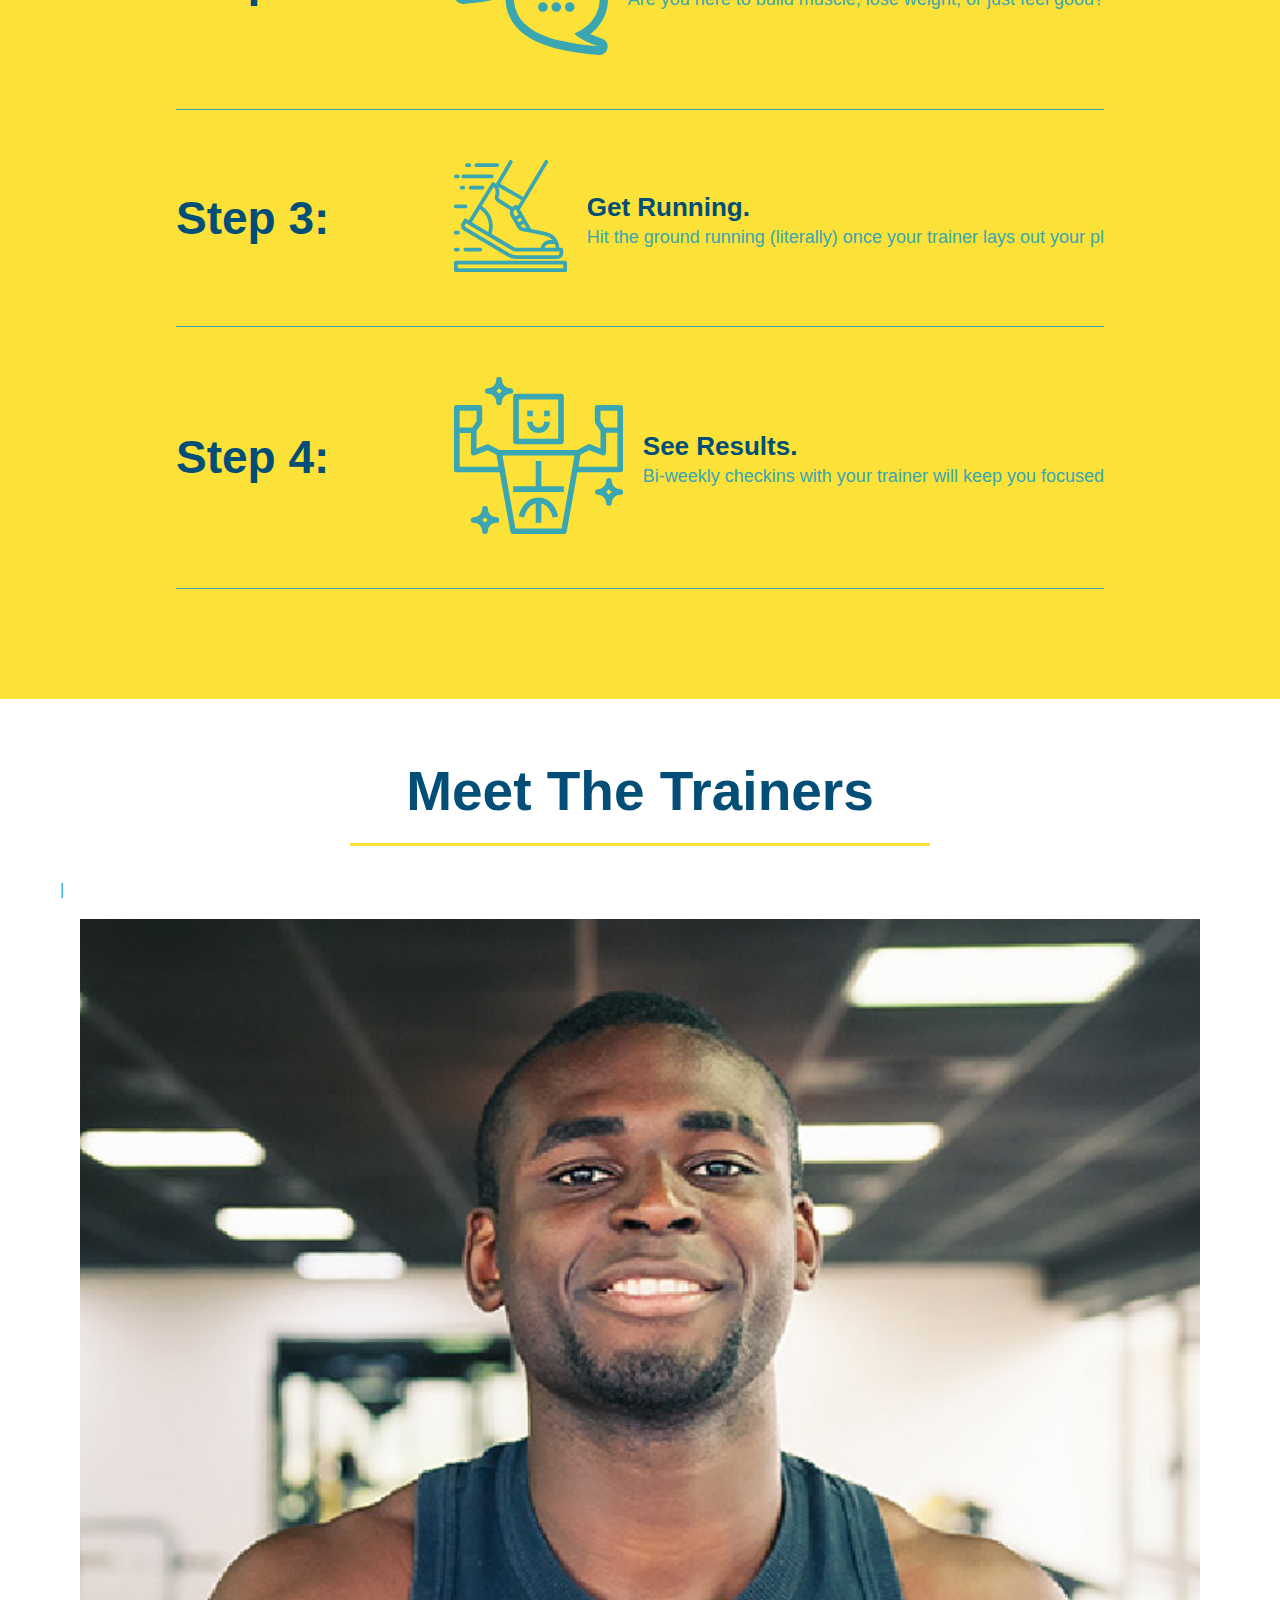
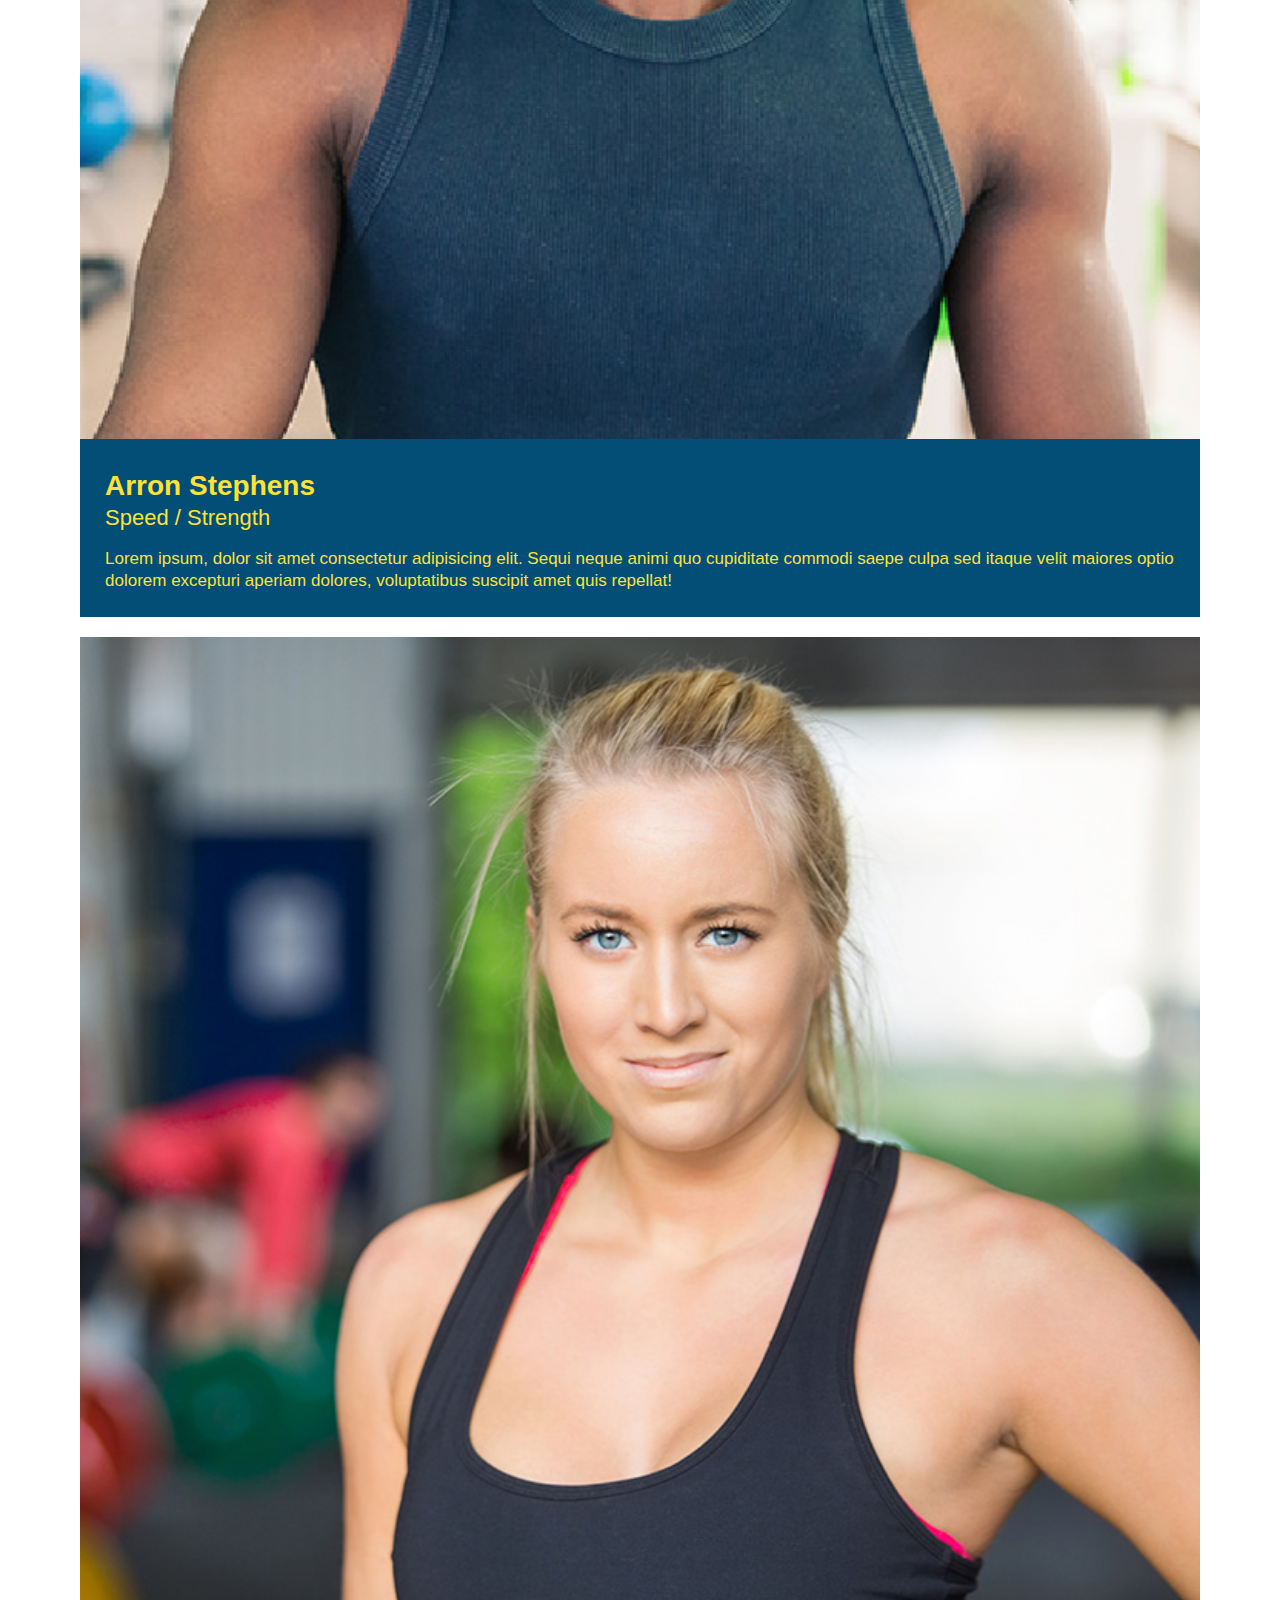
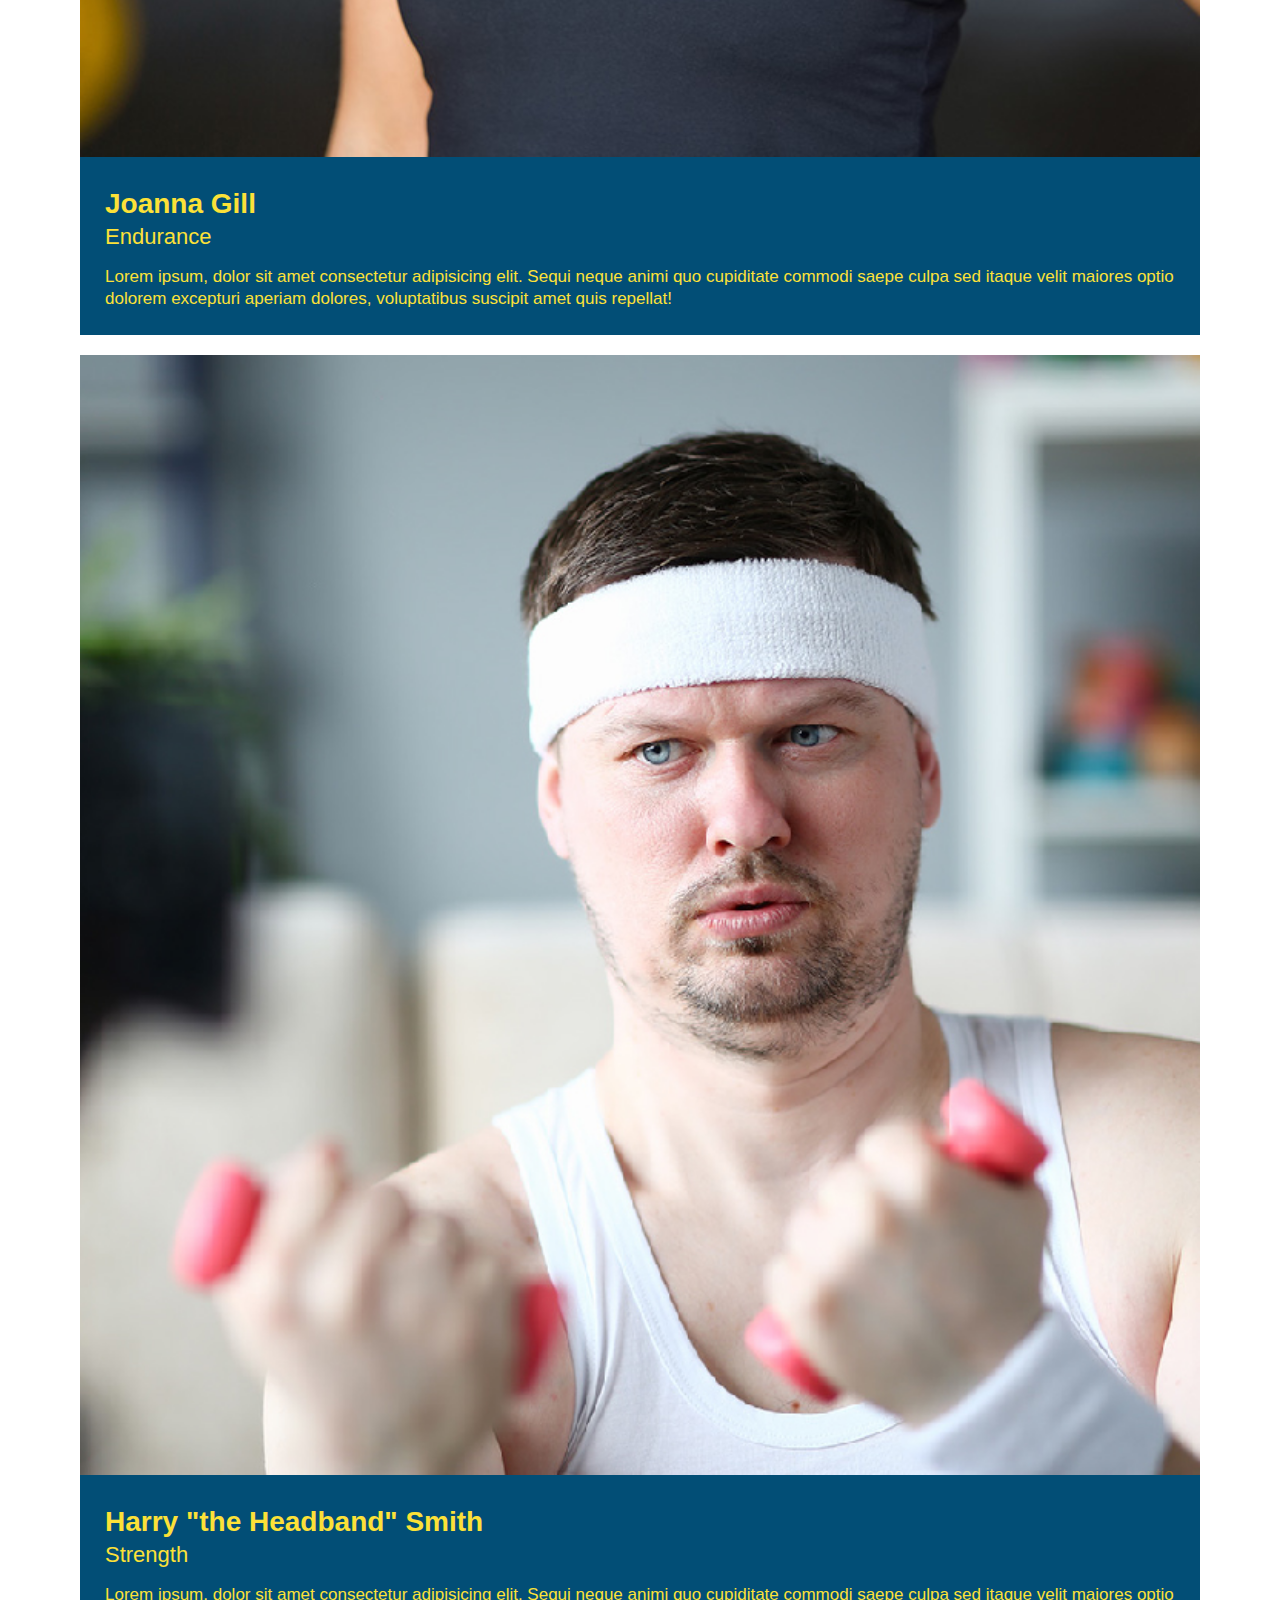
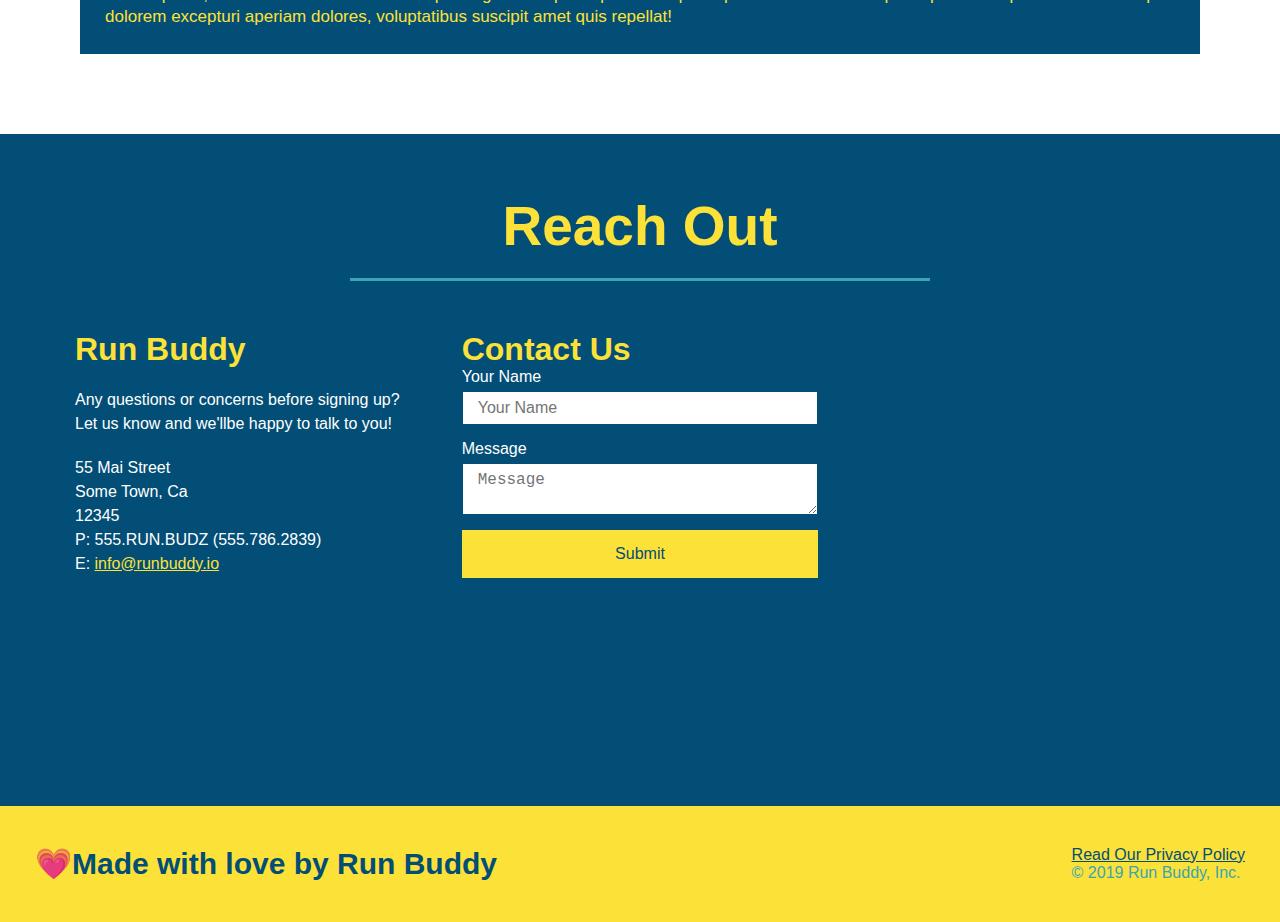
==== commit 059aca37: "layout changes" ====
--- a/index.html
+++ b/index.html
@@ -5,7 +5,6 @@
         <meta charset="utf-8"/>
         <title>Run Buddy</title>
     <link rel="stylesheet" href="./assets/css/style.css"/>
-    <meta name="viewpoert" content="width=device-width, inital-scale=1.0"/>
     </head>
 
     <body>
@@ -146,8 +145,8 @@
         <section id="your-trainers">
             <div class="flex-row">
             <h2 class="section-title primary-border">Meet The Trainers</h2>
-            </div>
-            <div class="trainers">|
+            </div  class="trainers">
+            <div>|
             <article class="trainer">
                 <img src="./assets/images/trainer-1.jpg" alt="Arron Stephens in his workout clothes, ready to pump iron"/>
                 <div class="trainer-bio">
@@ -200,30 +199,31 @@
                     Let us know and we'llbe happy to talk to you!
                 </p>
                 <address>
-                    55 Main Street<br/>
+                    55 Mai Street<br/>
                     Some Town, Ca<br/>
                     12345<br />
                     P:  555.RUN.BUDZ (555.786.2839)<br/>
                     E: <a href="mailto:info@runbuddy.io">info@runbuddy.io</a>
                 </address>
             </div>
-
                 <div class="contact-form">
                     <h3>Contact Us</h3>
                     <form>
                        <label for="contact-name">Your Name</label>
                        <input type="text" id="contact-name" placeholder="Your Name" />
+                  
                        <label for="contact-message">Message</label>
                        <textarea id="contact-message" placeholder="Message"></textarea>
+                  
                        <button type="submit">Submit</button>
                       </form>
                   </div>
-                       
-                <iframe src="https://www.google.com/maps/embed?pb=!1m18!1m12!1m3!1d2875.329595156502!2d-79.44267504875555!3d43.89043997901138!2m3!1f0!2f0!3f0!3m2!1i1024!2i768!4f13.1!3m3!1m2!1s0x882b2a423105ad5f%3A0xd076f6643ba2ed38!2sPizza%20Pizza!5e0!3m2!1sen!2sca!4v1614448261801!5m2!1sen!2sca"
-                    frameborder="0" 
-                    style="border:0;" 
-                    allowfullscreen>
-                </iframe>
+                  <iframe src="https://www.google.com/maps/embed?pb=!1m18!1m12!1m3!1d2875.329595156502!2d-79.44267504875555!3d43.89043997901138!2m3!1f0!2f0!3f0!3m2!1i1024!2i768!4f13.1!3m3!1m2!1s0x882b2a423105ad5f%3A0xd076f6643ba2ed38!2sPizza%20Pizza!5e0!3m2!1sen!2sca!4v1614448261801!5m2!1sen!2sca"
+                  frameborder="0" 
+                  style="border:0;" 
+                  allowfullscreen>
+              </iframe>
+            </div>
             </div>
         </section>
 
--- a/assets/css/style.css
+++ b/assets/css/style.css
@@ -32,7 +32,7 @@
   }
 
   header nav ul li a {
-    padding:10px 15px;
+    margin: 0 30px;
     font-weight: lighter;
     font-size: 1.55vw;
   }
@@ -81,7 +81,6 @@
     display:flex;
     justify-content:center;
     flex-wrap:wrap;
-    align-items:flex-start;
   }
 
   .hero-cta{
@@ -90,7 +89,7 @@
     margin:3.5%;
     color:#fff;
     font-size:18px;
-    line-height:1.2;
+    line-height:1.3;
   }
 
   .hero-cta h2{
@@ -169,7 +168,7 @@
     
     .step-img{
       flex: 1 12%;
-      margin-right:20px;
+      margin-right: 20px;
     }
 
     .step-img img{
@@ -200,7 +199,7 @@
     }
 
     .section-title{
-      font-size: 48px;
+      font-size: 55px;
       color:#024e76;
       border-bottom: 3px solid;
       padding-bottom:20px;
@@ -333,52 +332,4 @@
 
     .flex-row{
       display:flex;
-    }
-
-    @media screen and (max-width: 980px) {
-    header{
-      padding-bottom:0;
-      justify-content:center;
-    }
-
-    header h1{
-      width:100%;
-      text-align:center;
-    }
-
-    header nav ul{
-      margin-top: 20px;
-      width:100%;
-      justify-content:center;
-    }
-
-    header nav ul li a{
-      font-size:20px;
-    }
-
-    footer h2, footer div {
-      text-align:center;
-      width:100%;
-    }
-
-    .hero-cta, .hero-form{
-      width:100%;
-    }
-
-    .hero-cta{
-      text-align:center;
-    }
-
-    .section-title {
-      width: 80%;
-    }
-    
-    .trainer {
-      flex: 0 70%;
-    }
-    
-    .contact-info iframe{
-      flex: 1 100%;
-    }
-    }
-     +    }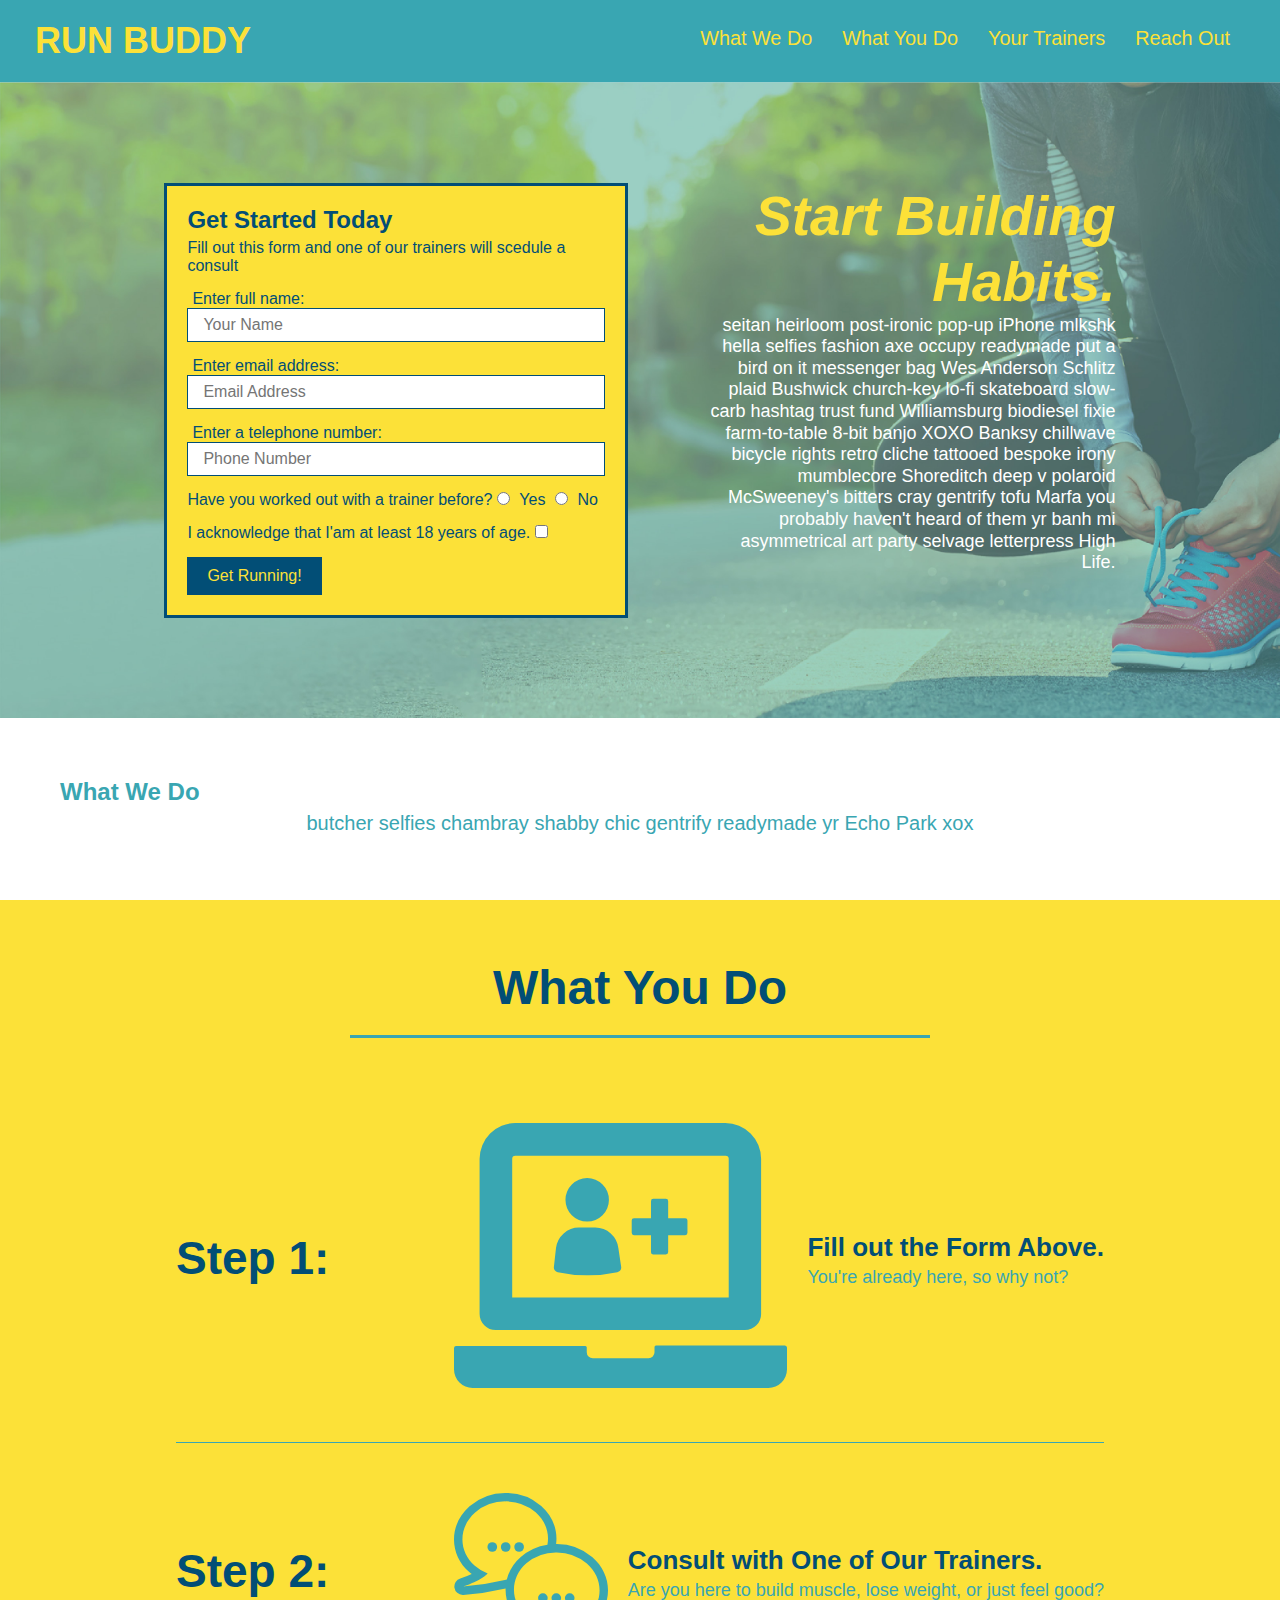
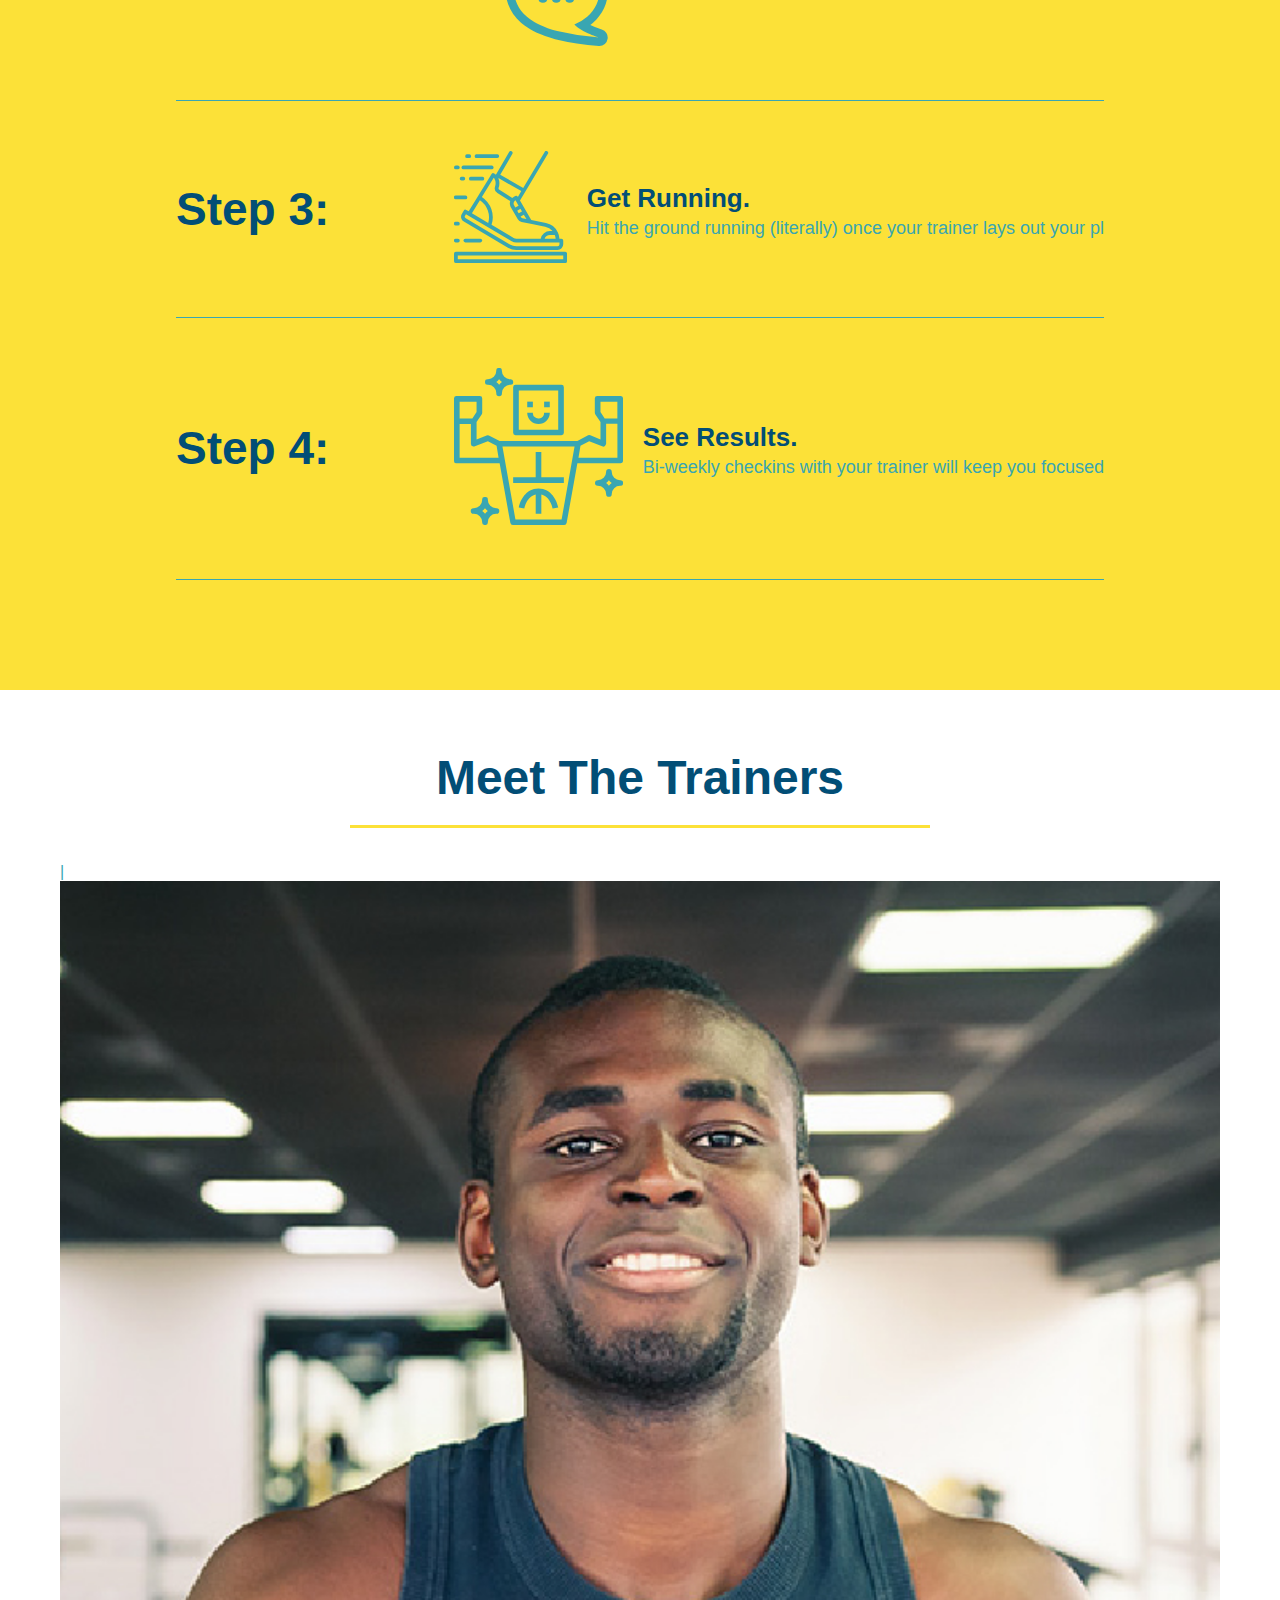
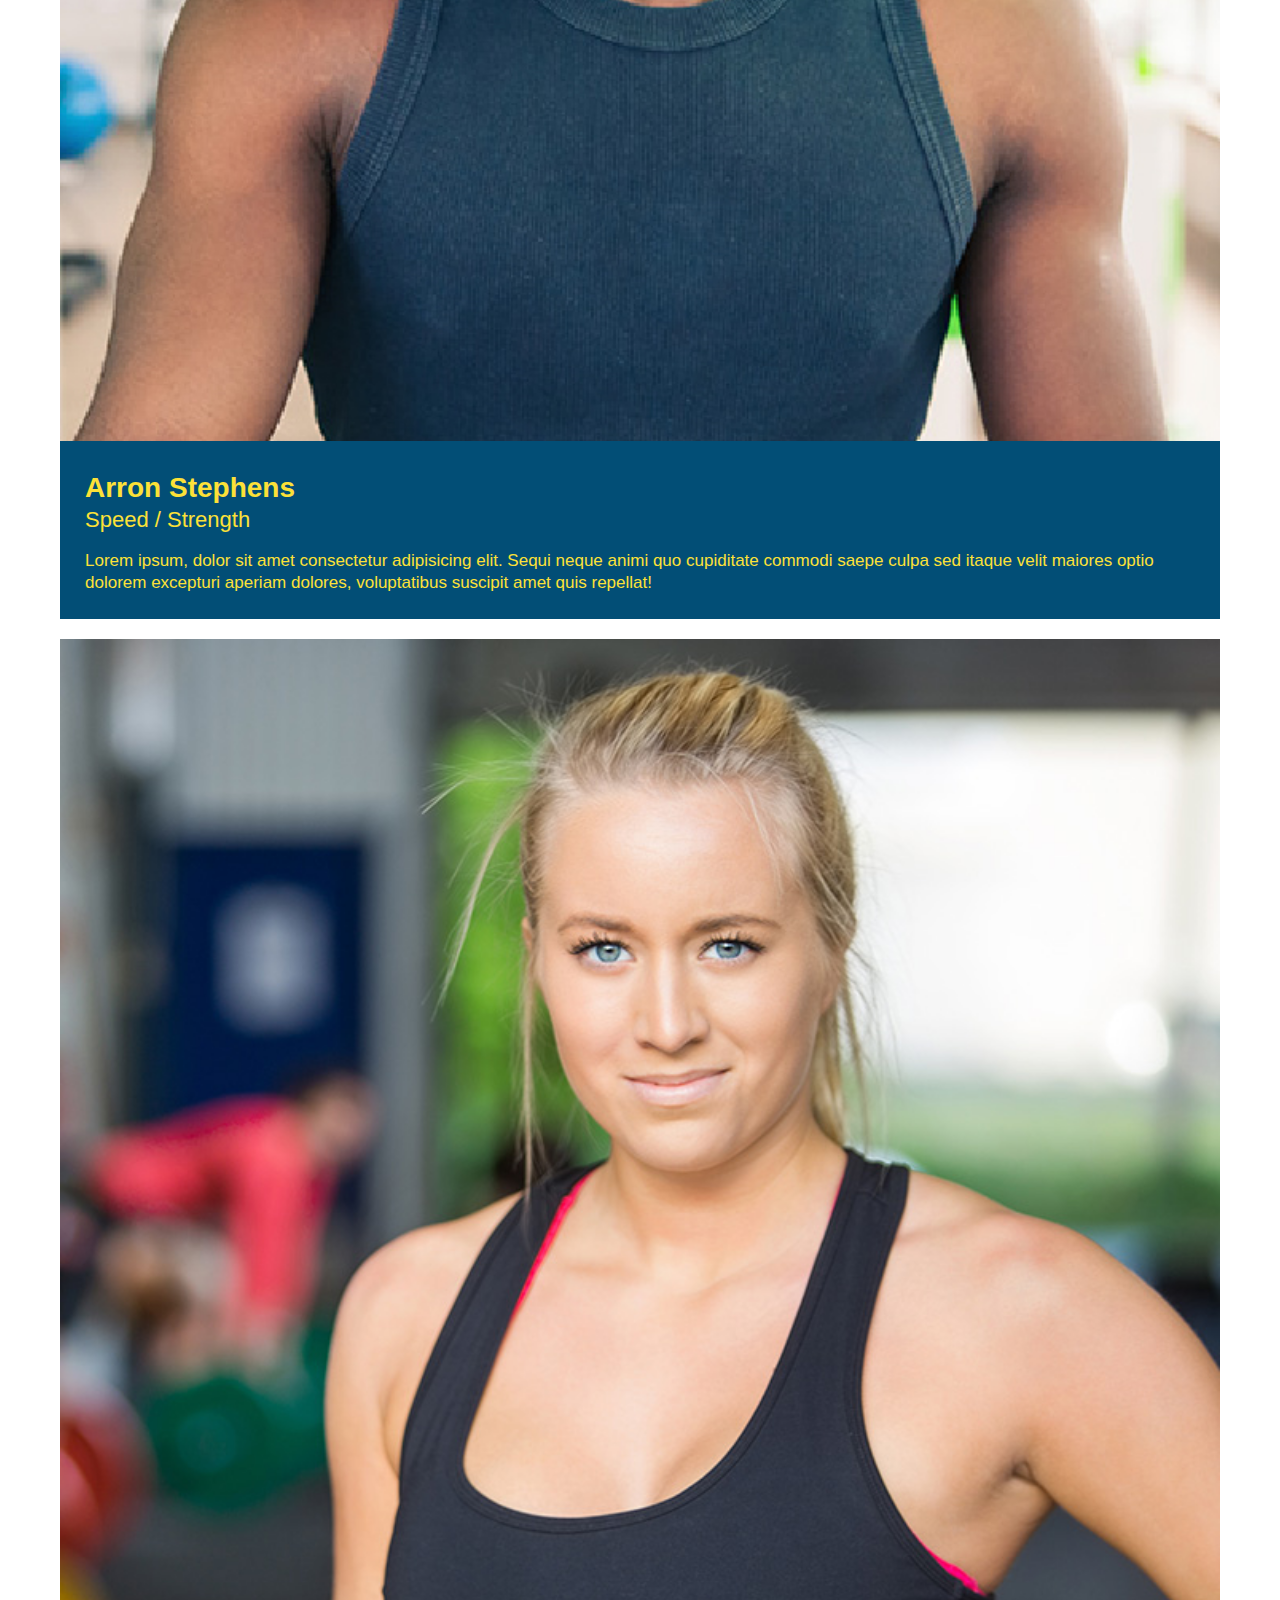
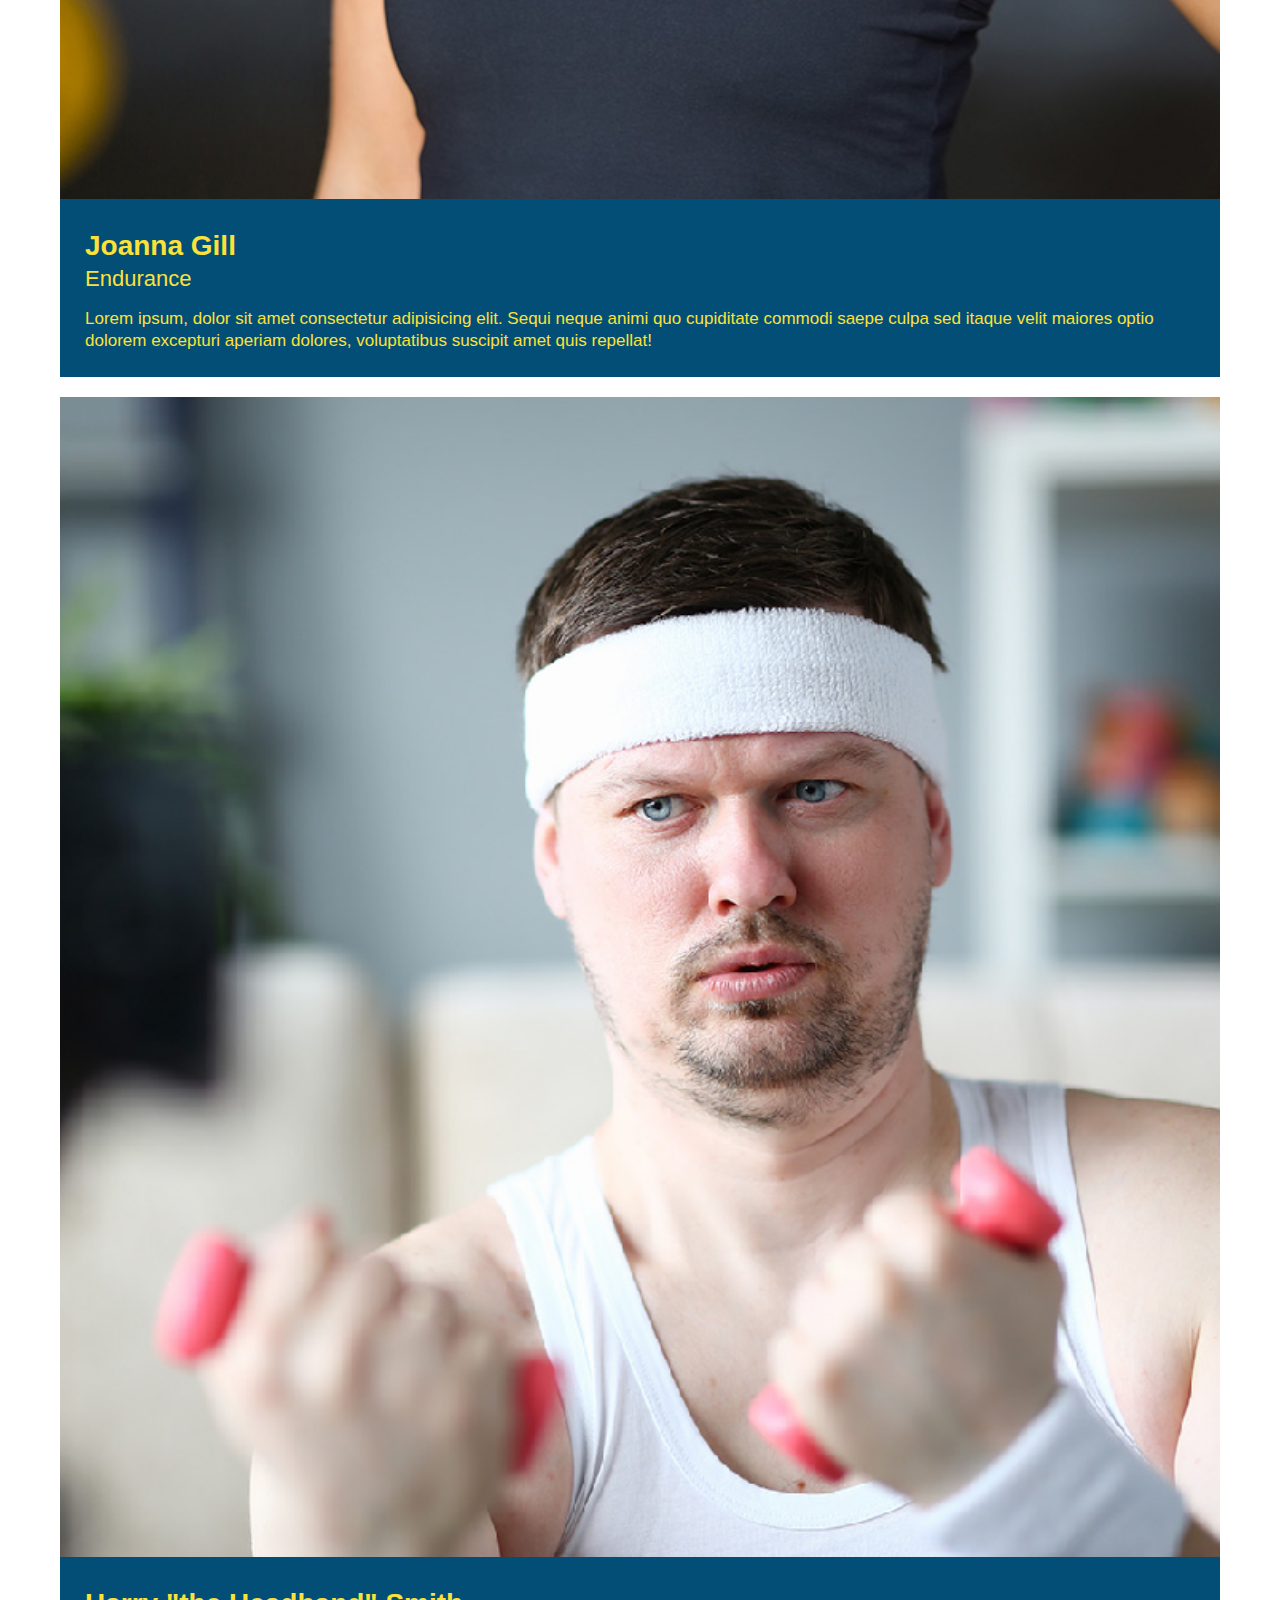
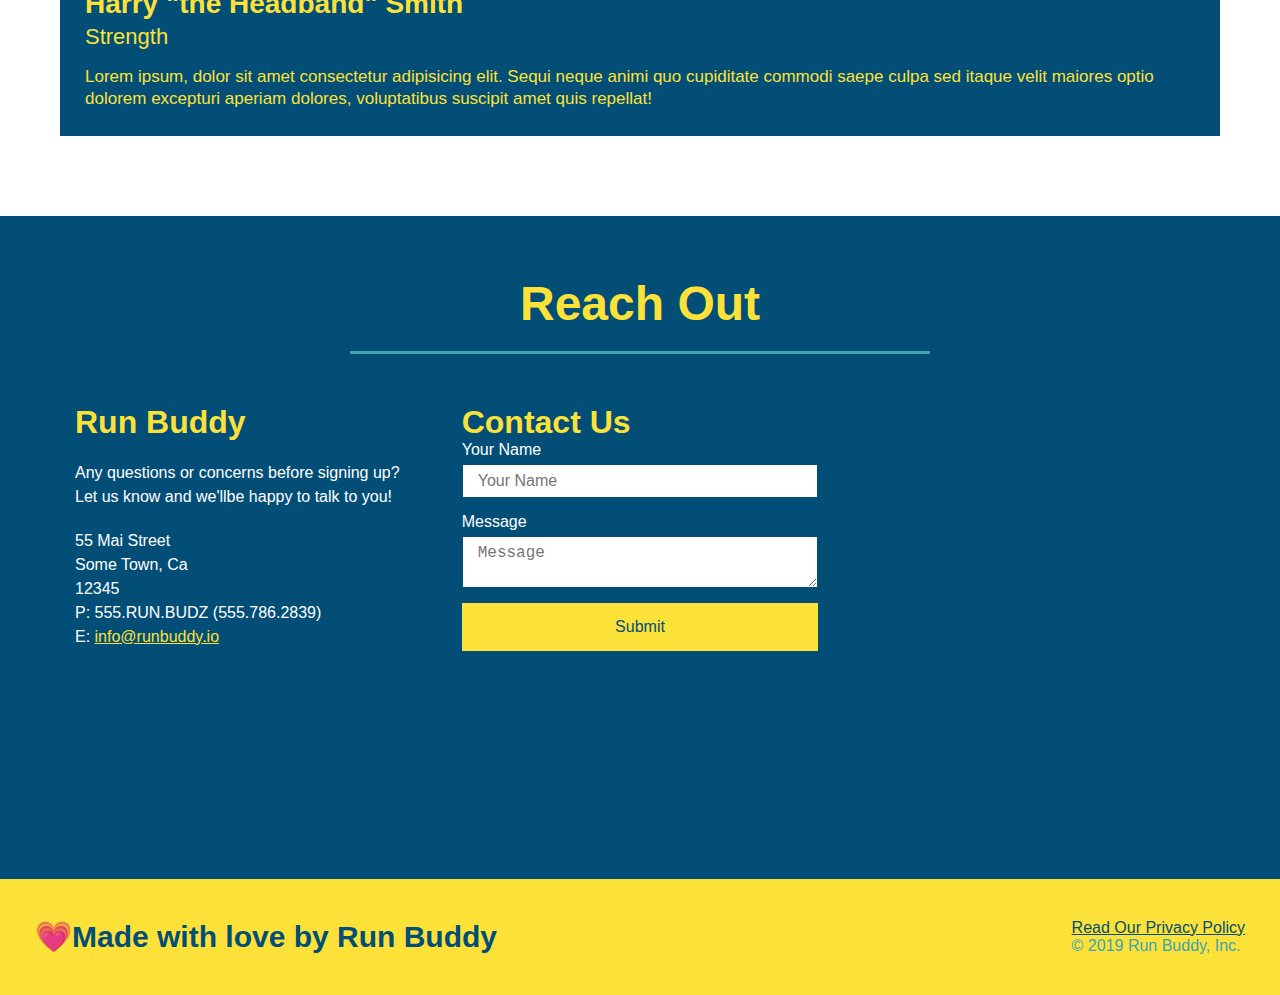
==== commit 4cd458f5: "media queries" ====
--- a/index.html
+++ b/index.html
@@ -5,6 +5,7 @@
         <meta charset="utf-8"/>
         <title>Run Buddy</title>
     <link rel="stylesheet" href="./assets/css/style.css"/>
+    <meta name="viewport" content="width=device-width, initial-scale=1.0" />
     </head>
 
     <body>
--- a/assets/css/style.css
+++ b/assets/css/style.css
@@ -32,7 +32,7 @@
   }
 
   header nav ul li a {
-    margin: 0 30px;
+    margin: 10px 15px;
     font-weight: lighter;
     font-size: 1.55vw;
   }
@@ -75,6 +75,7 @@
 
   /*Hero Style Start*/
   .hero {
+    align-items:flex-start;
     background-image: url("../images/hero-bg.jpg");
     background-size:cover;
     position:relative;
@@ -89,7 +90,7 @@
     margin:3.5%;
     color:#fff;
     font-size:18px;
-    line-height:1.3;
+    line-height:1.2;
   }
 
   .hero-cta h2{
@@ -168,7 +169,7 @@
     
     .step-img{
       flex: 1 12%;
-      margin-right: 20px;
+      margin-right:20px;
     }
 
     .step-img img{
@@ -199,7 +200,7 @@
     }
 
     .section-title{
-      font-size: 55px;
+      font-size: 48px;
       color:#024e76;
       border-bottom: 3px solid;
       padding-bottom:20px;
@@ -225,7 +226,7 @@
     }
 
     .trainer{
-      margin:20px;
+      margin:0 auto 20px auto;
       background: #024e76;
       color:#fce138;
       flex:1;
@@ -329,7 +330,24 @@
     }
 
     /*reach out styles end*/
-
     .flex-row{
       display:flex;
-    }+    }
+    /* MEDIA QUERY FOR SMALLER DESKTOP SCREENS AND SMALLER */
+@media screen and (max-width: 980px) {
+ 
+  }
+
+
+/* MEDIA QUERY FOR TABLETS AND SMALLER */
+@media screen and (max-width: 768px) {
+  
+  }
+
+
+/* MEDIA QUERY FOR MOBILE PHONES AND SMALLER */
+@media screen and (max-width: 575px) {
+  
+  }
+
+    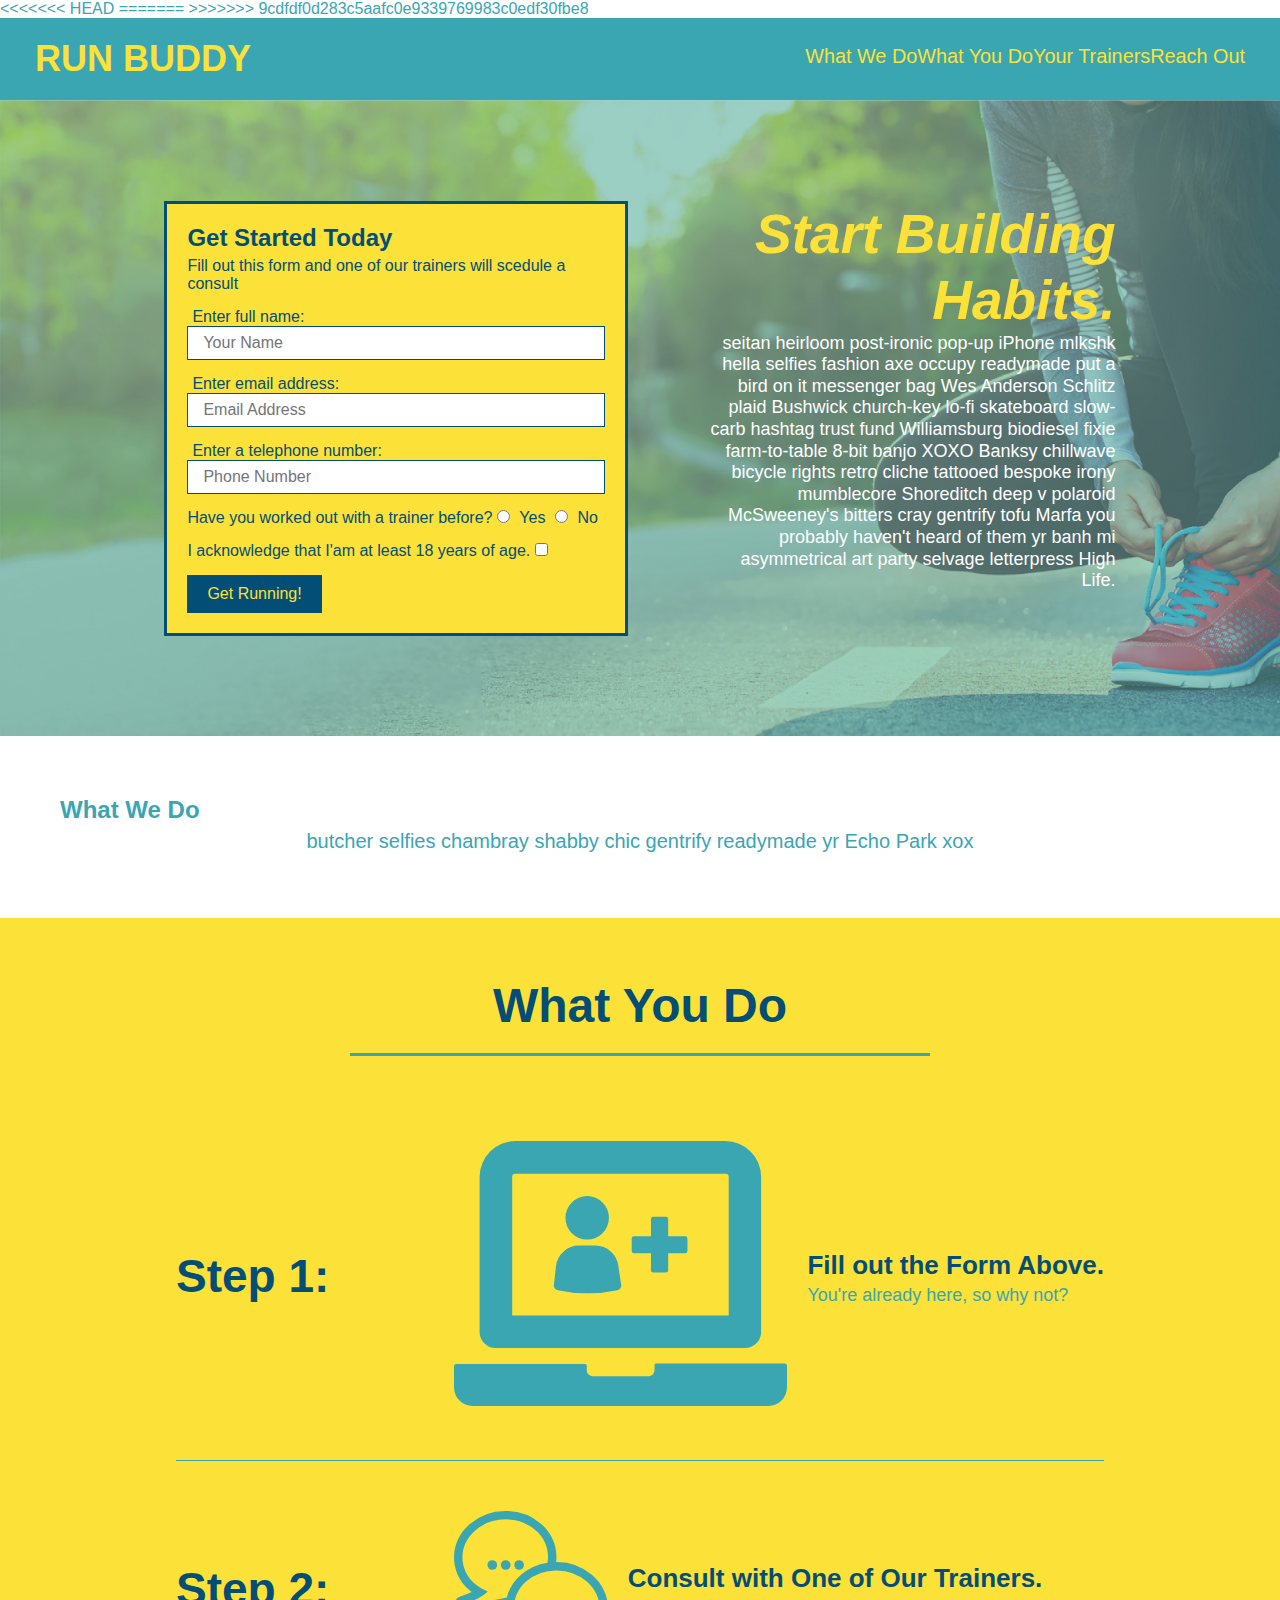
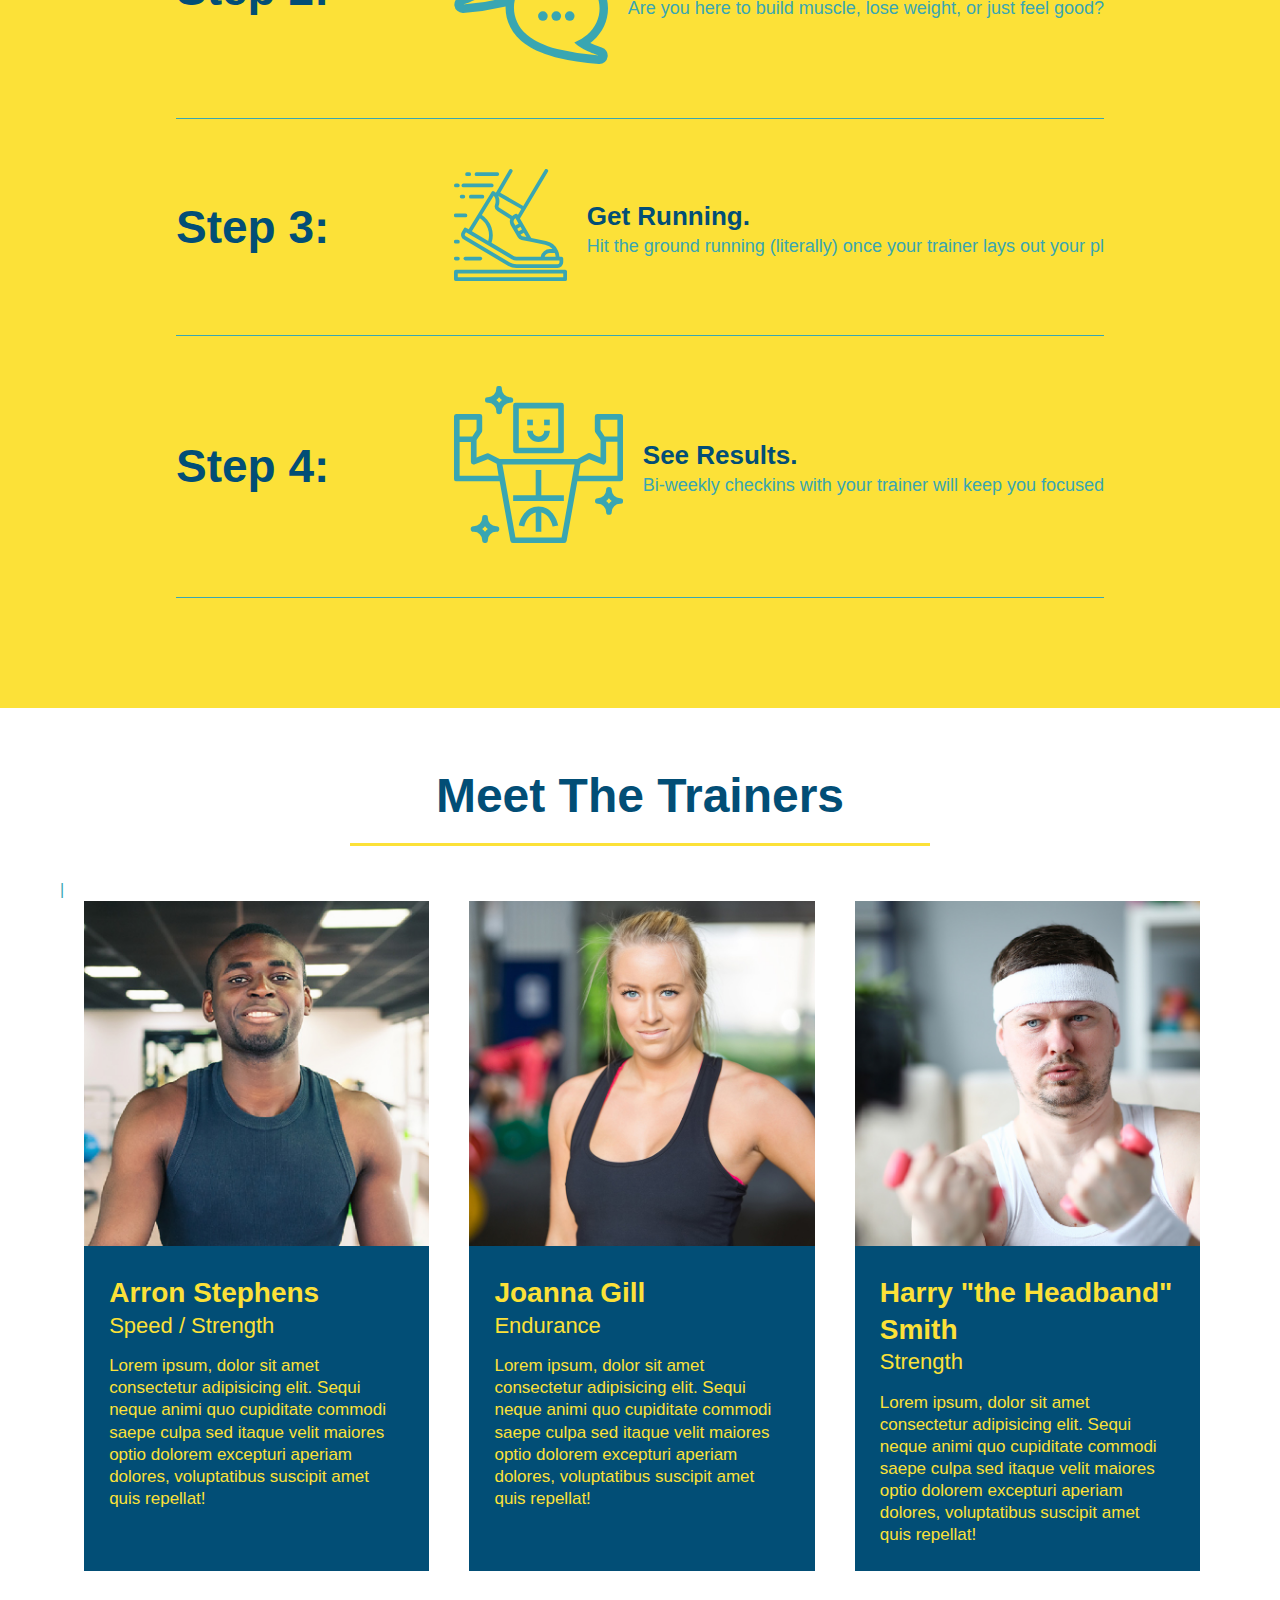
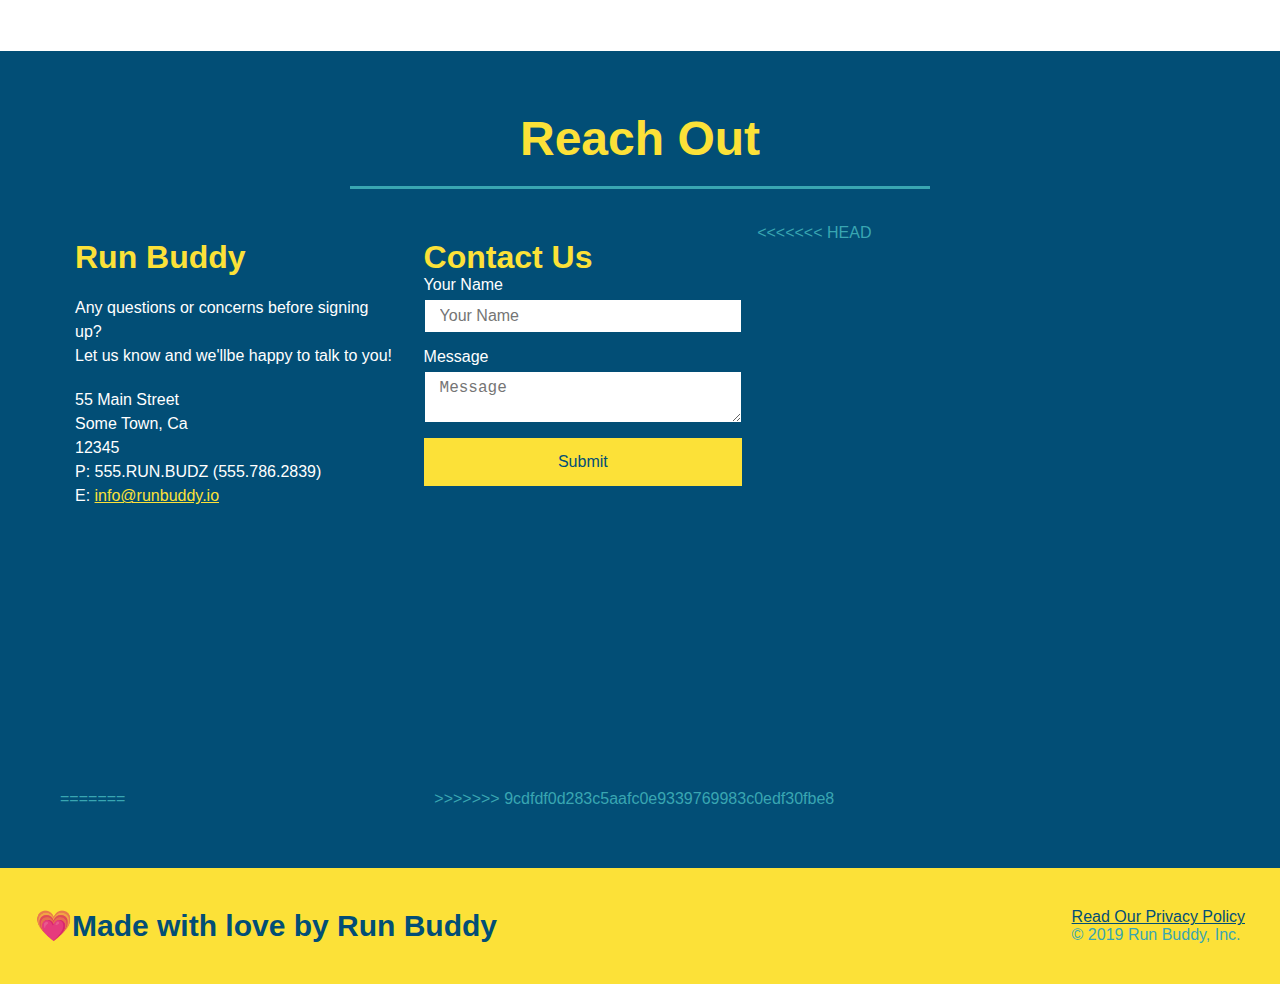
==== commit 1df84c8b: "changes" ====
--- a/index.html
+++ b/index.html
@@ -5,7 +5,11 @@
         <meta charset="utf-8"/>
         <title>Run Buddy</title>
     <link rel="stylesheet" href="./assets/css/style.css"/>
+<<<<<<< HEAD
     <meta name="viewport" content="width=device-width, initial-scale=1.0" />
+=======
+    <meta name="viewpoert" content="width=device-width, inital-scale=1.0"/>
+>>>>>>> 9cdfdf0d283c5aafc0e9339769983c0edf30fbe8
     </head>
 
     <body>
@@ -146,8 +150,8 @@
         <section id="your-trainers">
             <div class="flex-row">
             <h2 class="section-title primary-border">Meet The Trainers</h2>
-            </div  class="trainers">
-            <div>|
+            </div>
+            <div class="trainers">|
             <article class="trainer">
                 <img src="./assets/images/trainer-1.jpg" alt="Arron Stephens in his workout clothes, ready to pump iron"/>
                 <div class="trainer-bio">
@@ -200,31 +204,39 @@
                     Let us know and we'llbe happy to talk to you!
                 </p>
                 <address>
-                    55 Mai Street<br/>
+                    55 Main Street<br/>
                     Some Town, Ca<br/>
                     12345<br />
                     P:  555.RUN.BUDZ (555.786.2839)<br/>
                     E: <a href="mailto:info@runbuddy.io">info@runbuddy.io</a>
                 </address>
             </div>
+
                 <div class="contact-form">
                     <h3>Contact Us</h3>
                     <form>
                        <label for="contact-name">Your Name</label>
                        <input type="text" id="contact-name" placeholder="Your Name" />
-                  
                        <label for="contact-message">Message</label>
                        <textarea id="contact-message" placeholder="Message"></textarea>
-                  
                        <button type="submit">Submit</button>
                       </form>
                   </div>
+<<<<<<< HEAD
                   <iframe src="https://www.google.com/maps/embed?pb=!1m18!1m12!1m3!1d2875.329595156502!2d-79.44267504875555!3d43.89043997901138!2m3!1f0!2f0!3f0!3m2!1i1024!2i768!4f13.1!3m3!1m2!1s0x882b2a423105ad5f%3A0xd076f6643ba2ed38!2sPizza%20Pizza!5e0!3m2!1sen!2sca!4v1614448261801!5m2!1sen!2sca"
                   frameborder="0" 
                   style="border:0;" 
                   allowfullscreen>
               </iframe>
             </div>
+=======
+                       
+                <iframe src="https://www.google.com/maps/embed?pb=!1m18!1m12!1m3!1d2875.329595156502!2d-79.44267504875555!3d43.89043997901138!2m3!1f0!2f0!3f0!3m2!1i1024!2i768!4f13.1!3m3!1m2!1s0x882b2a423105ad5f%3A0xd076f6643ba2ed38!2sPizza%20Pizza!5e0!3m2!1sen!2sca!4v1614448261801!5m2!1sen!2sca"
+                    frameborder="0" 
+                    style="border:0;" 
+                    allowfullscreen>
+                </iframe>
+>>>>>>> 9cdfdf0d283c5aafc0e9339769983c0edf30fbe8
             </div>
         </section>
 
--- a/assets/css/style.css
+++ b/assets/css/style.css
@@ -32,7 +32,11 @@
   }
 
   header nav ul li a {
+<<<<<<< HEAD
     margin: 10px 15px;
+=======
+    padding:10px 15px;
+>>>>>>> 9cdfdf0d283c5aafc0e9339769983c0edf30fbe8
     font-weight: lighter;
     font-size: 1.55vw;
   }
@@ -82,6 +86,7 @@
     display:flex;
     justify-content:center;
     flex-wrap:wrap;
+    align-items:flex-start;
   }
 
   .hero-cta{
@@ -226,7 +231,7 @@
     }
 
     .trainer{
-      margin:0 auto 20px auto;
+      margin:20px;
       background: #024e76;
       color:#fce138;
       flex:1;
@@ -350,4 +355,4 @@
   
   }
 
-    +    
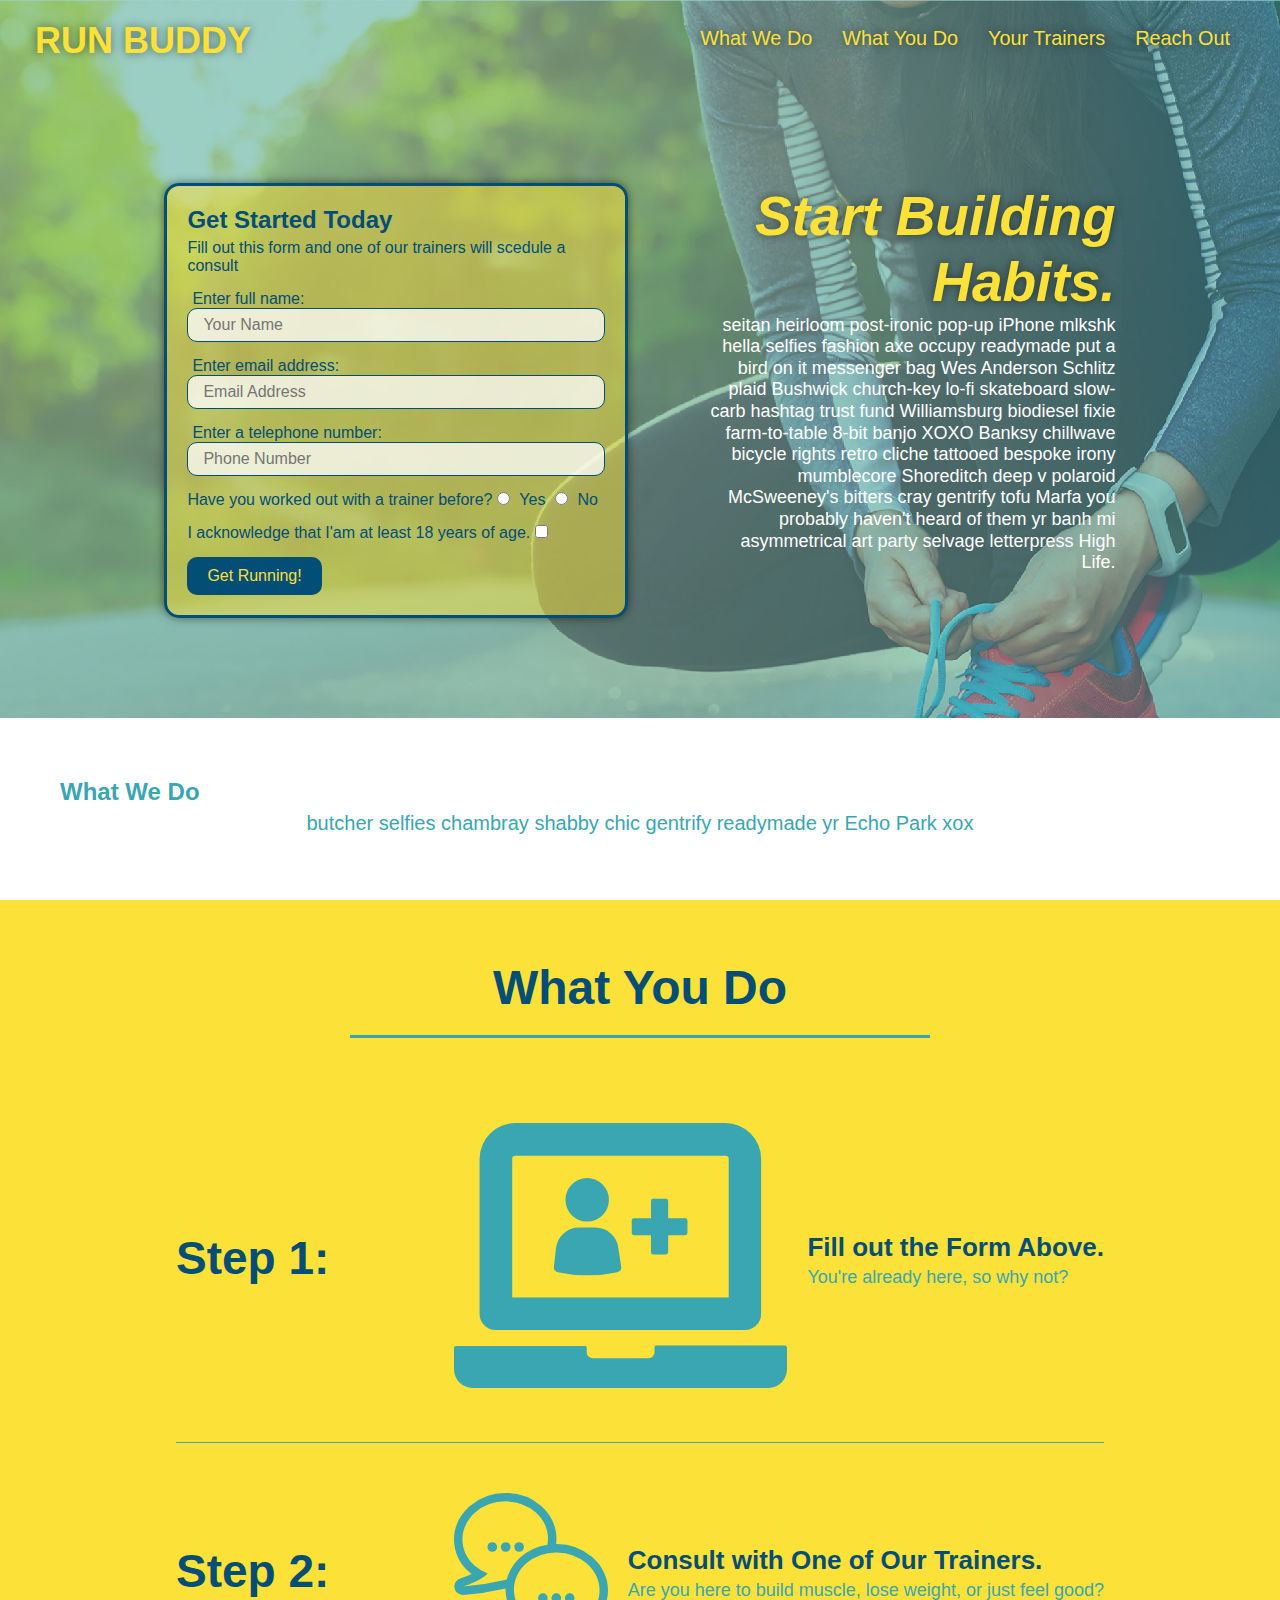
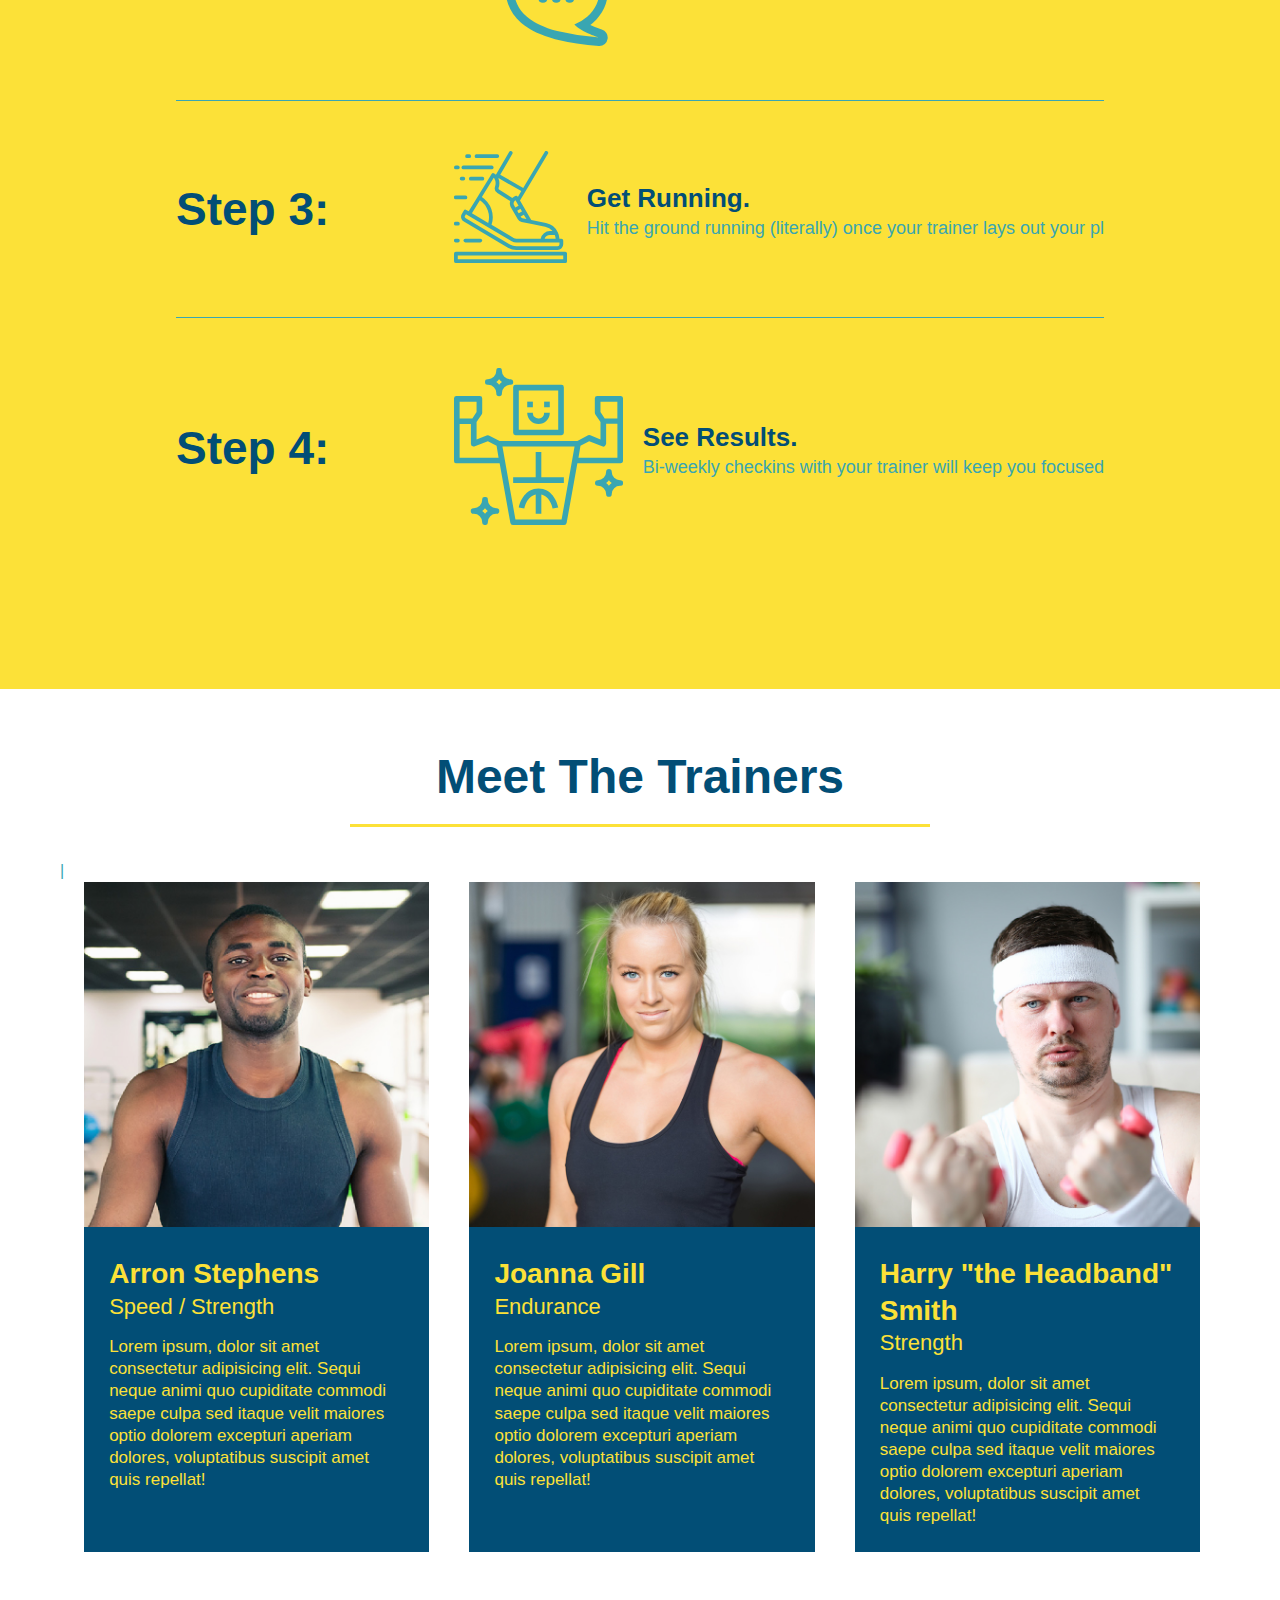
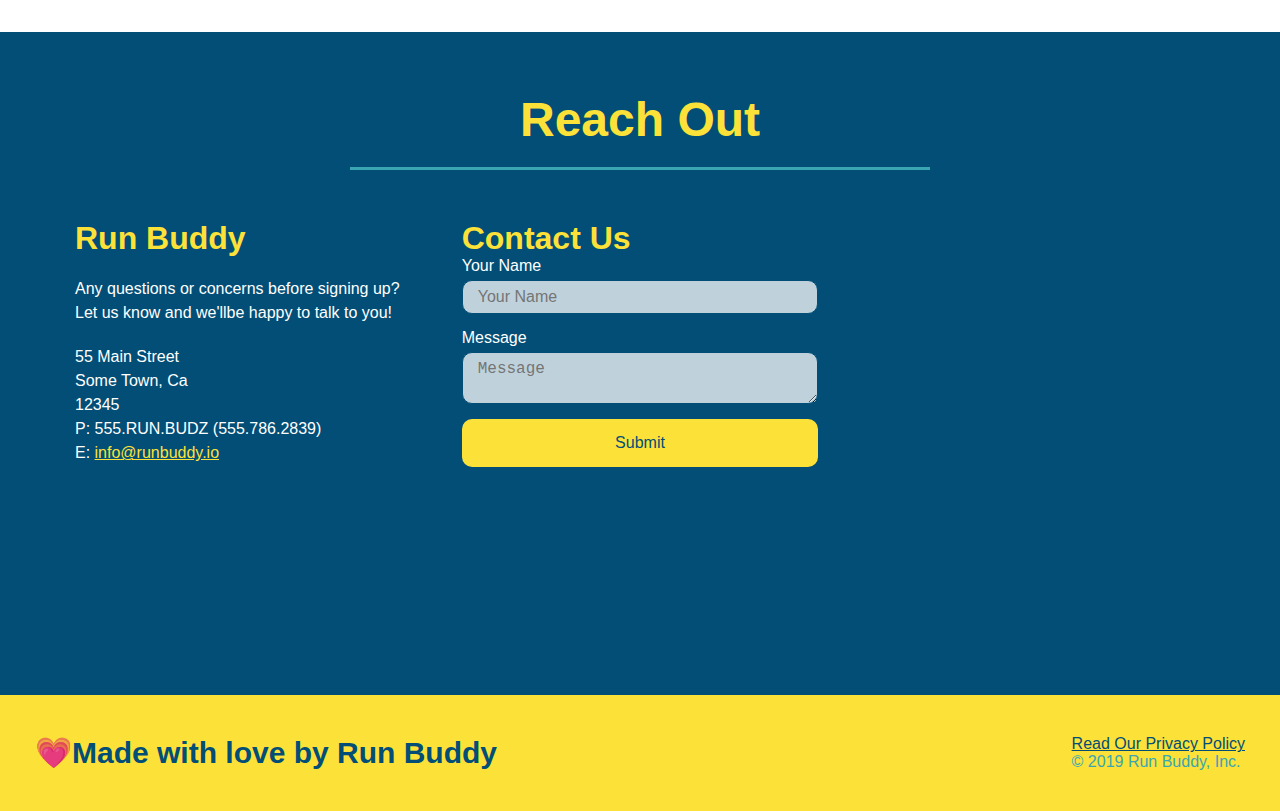
==== commit 3f3de25a: "aesthetics complete" ====
--- a/index.html
+++ b/index.html
@@ -5,11 +5,7 @@
         <meta charset="utf-8"/>
         <title>Run Buddy</title>
     <link rel="stylesheet" href="./assets/css/style.css"/>
-<<<<<<< HEAD
     <meta name="viewport" content="width=device-width, initial-scale=1.0" />
-=======
-    <meta name="viewpoert" content="width=device-width, inital-scale=1.0"/>
->>>>>>> 9cdfdf0d283c5aafc0e9339769983c0edf30fbe8
     </head>
 
     <body>
@@ -76,7 +72,7 @@
         </section>
         
         <!--"what we do" section-->
-        <section id="What We Do" class="intro">
+        <section id="what-we-do" class="intro">
             <div class="flex-row">
             <h2 class="secion-title primary-border">What We Do</h2>
             </div>
@@ -88,7 +84,7 @@
         </section>
         
         <!--"what you do" section-->
-        <section id="What You Do" class="steps">
+        <section id="what-you-do" class="steps">
             <div class="flex-row">
             <h2 class="section-title secondary-border">What You Do</h2>
             </div>
@@ -222,21 +218,12 @@
                        <button type="submit">Submit</button>
                       </form>
                   </div>
-<<<<<<< HEAD
                   <iframe src="https://www.google.com/maps/embed?pb=!1m18!1m12!1m3!1d2875.329595156502!2d-79.44267504875555!3d43.89043997901138!2m3!1f0!2f0!3f0!3m2!1i1024!2i768!4f13.1!3m3!1m2!1s0x882b2a423105ad5f%3A0xd076f6643ba2ed38!2sPizza%20Pizza!5e0!3m2!1sen!2sca!4v1614448261801!5m2!1sen!2sca"
                   frameborder="0" 
                   style="border:0;" 
                   allowfullscreen>
               </iframe>
             </div>
-=======
-                       
-                <iframe src="https://www.google.com/maps/embed?pb=!1m18!1m12!1m3!1d2875.329595156502!2d-79.44267504875555!3d43.89043997901138!2m3!1f0!2f0!3f0!3m2!1i1024!2i768!4f13.1!3m3!1m2!1s0x882b2a423105ad5f%3A0xd076f6643ba2ed38!2sPizza%20Pizza!5e0!3m2!1sen!2sca!4v1614448261801!5m2!1sen!2sca"
-                    frameborder="0" 
-                    style="border:0;" 
-                    allowfullscreen>
-                </iframe>
->>>>>>> 9cdfdf0d283c5aafc0e9339769983c0edf30fbe8
             </div>
         </section>
 
--- a/assets/css/style.css
+++ b/assets/css/style.css
@@ -17,6 +17,20 @@
     display:flex;
     justify-content:space-between;
     flex-wrap:wrap;
+    position: -webkit- sticky;
+    position: sticky;
+    top: 0;
+    background-image: url("../images/hero-bg.jpg");
+    background-size: cover;
+    background-position: center;
+    background-attachment: fixed;
+    background-position: 80%;
+  }
+
+  .rounded-corners {
+    -webkit-border-radius: 10px; 
+    -moz-border-radius: 10px; 
+    border-radius: 10px; 
   }
 
   header nav {
@@ -31,14 +45,18 @@
     list-style:none;
   }
 
-  header nav ul li a {
-<<<<<<< HEAD
+  header nav ul li a{
     margin: 10px 15px;
-=======
-    padding:10px 15px;
->>>>>>> 9cdfdf0d283c5aafc0e9339769983c0edf30fbe8
     font-weight: lighter;
     font-size: 1.55vw;
+    text-shadow: 0 0 10px rgba(0, 0, 0, 0.5); 
+  }
+
+  header nav ul li a:hover{
+    background:#fce138;
+    color:#024e76;
+    border-radius:15px;
+    text-shadow:none;
   }
 
   header h1 {
@@ -46,7 +64,7 @@
     font-size: 36px;
     color: #fce138;
     margin: 0;
-    
+    text-shadow: 0 0 10px rgba(0, 0, 0, 0.5);    
   }
   
   header a {
@@ -87,6 +105,8 @@
     justify-content:center;
     flex-wrap:wrap;
     align-items:flex-start;
+    background-attachment: fixed;
+    background-position: 80%;
   }
 
   .hero-cta{
@@ -102,17 +122,19 @@
     font-style:italic;
     font-size:55px;
     color:#fce138;
-
+    text-shadow: 0 0 10px rgba(0, 0, 0, 0.5);    
   }
   /*Hero Style End*/
 
   .hero-form {
     color:#024e76;
-    background-color:#fce138;
+    background-color: rgba(252, 225, 56, 0.5);
     padding:20px;
     border:solid 3px #024e76;
     width:40%;
     margin:3.5%;
+    box-shadow: 0 0 10px rgba(0, 0, 0, 0.5);
+    border-radius: 15px;
   }
 
   .hero-form h3{
@@ -132,6 +154,13 @@
     color:#024e76;
     width:100%;
     margin-bottom:15px;
+    border-radius:10px;
+    background-color: rgba(255,255,255, 0.75);
+  }
+
+  .form-input:focus {
+    background-color: rgba(255,255,255, 1);
+    outline: none;
   }
 
   .hero-form label{
@@ -144,6 +173,11 @@
     border:none;
     padding:10px 20px;
     font-size:16px;
+    border-radius:10px;
+  }
+
+  .hero-form button:hover {
+    background-color: #39a6b2;  
   }
 
   .intro p{
@@ -191,11 +225,18 @@
       margin:50px auto;
       padding-bottom:50px;
       width:80%;
-      border-bottom:1px solid #39a6b2;
       display: flex;
       flex-wrap:wrap;
       align-items:center;
       justify-content:space-between;
+    }
+
+    .step:nth-child(even) {
+      border-bottom: 1px solid #39a6b2;
+    }
+
+    .step:not(:last-child) {
+      border-bottom: 1px solid #39a6b2;
     }
 
     .step-text h4{
@@ -298,6 +339,14 @@
       width:100%;
       margin-bottom:15px;
       margin-top:5px;
+      border-radius:10px;
+      background-color: rgba(255,255,255, 0.75);
+
+    }
+
+    .contact-form input:focus, .contact-form textarea:focus{
+      background-color: rgba(255,255,255,1);
+      outline:none;
     }
 
     .contact-form button{
@@ -308,6 +357,12 @@
       text-align:center;
       padding:15px 0;
       font-size: 16px;
+      border-radius:10px;
+    }
+
+    .contact-form button:hover {
+      color: #fce138;
+      background: #39a6b2;
     }
 
     .contact-info iframe{
@@ -340,19 +395,113 @@
     }
     /* MEDIA QUERY FOR SMALLER DESKTOP SCREENS AND SMALLER */
 @media screen and (max-width: 980px) {
- 
+  header {
+    padding-bottom: 0;
+    justify-content: center;
+    position: relative
+  }
+
+  header h1 {
+    width: 100%;
+    text-align: center;
+  }
+
+  header nav ul {
+    margin-top: 20px;
+    width: 100%;
+    justify-content: center;
+  }
+
+  header nav ul li a {
+    font-size: 20px;
+  }
+
+  footer h2, footer div {
+    text-align: center;
+    width: 100%;
+  }
+
+  .hero-cta, .hero-form {
+    width: 100%;
+  }
+  
+  .hero-cta {
+    text-align: center;
+  }
+  .section-title {
+    width: 80%;
+  }
+  
+  .trainer {
+    flex: 0 70%;
+  }
+  
+  .contact-info iframe{
+    flex: 1 100%;
+  }
+
   }
 
 
 /* MEDIA QUERY FOR TABLETS AND SMALLER */
 @media screen and (max-width: 768px) {
-  
+  section {
+    padding: 30px 15px;
+  }
+
+  .step h3 {
+    flex: 1 100%;
+    text-align: center;
+  }
+
+  .step-info {
+    flex: 2 100%;
+    text-align: center;
+    justify-content: center;
+  }
+
+  .step-img {
+    flex: 0 32%;
+    margin-right: 0;
+    margin-top: 15px;
+    margin-bottom: 15px;
+  }
+
+  .step-text {
+    flex: 100%;  
+  }
   }
 
 
 /* MEDIA QUERY FOR MOBILE PHONES AND SMALLER */
 @media screen and (max-width: 575px) {
-  
+  .hero-form button {
+    width: 100%;
+  }
+
+  .section-title {
+    width: 95%;
+  }
+
+  .intro p {
+    width: 100%;
+  }
+
+  .trainer {
+    flex: 0 100%;
+  }
+
+  .contact-info {
+    text-align: center;
+  }
+
+  .contact-info > * {
+    flex: 0 100%;
+  }
+
+  .contact-form {
+    order: 3;
+  }
   }
 
     
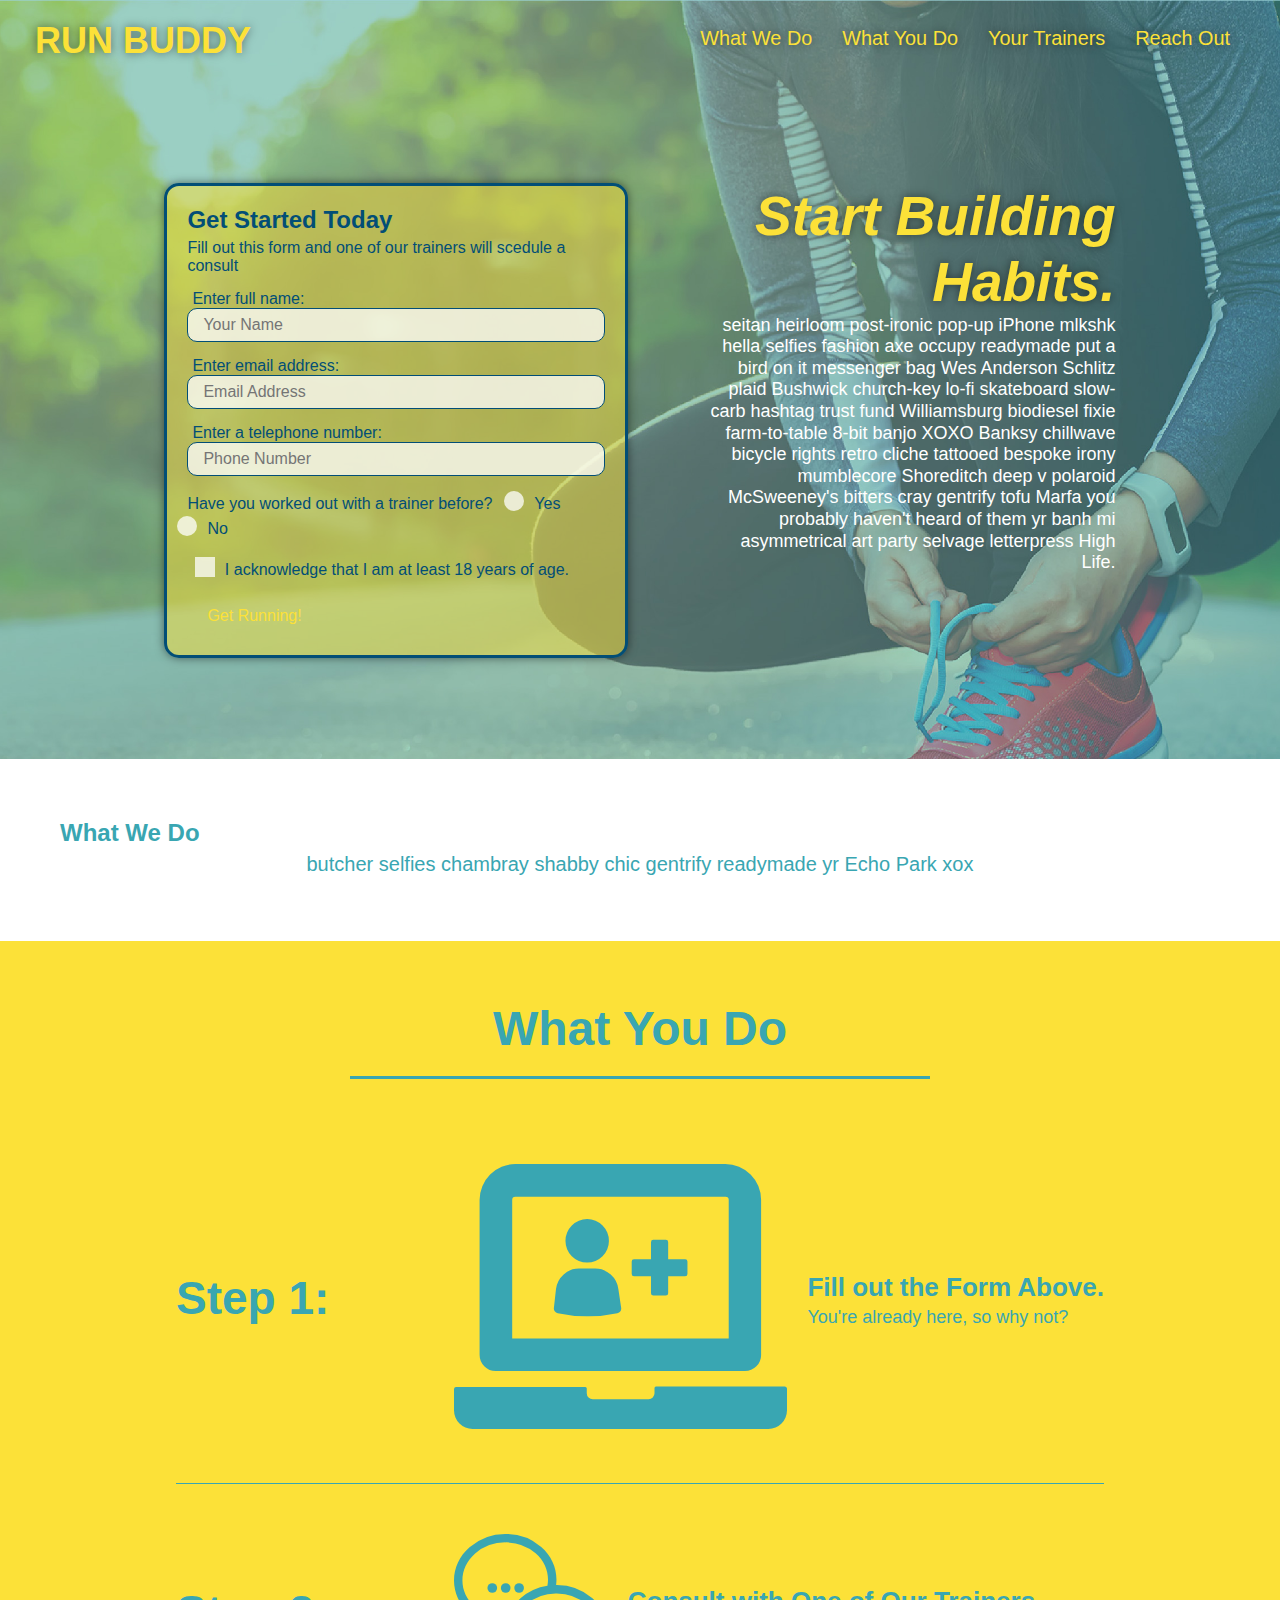
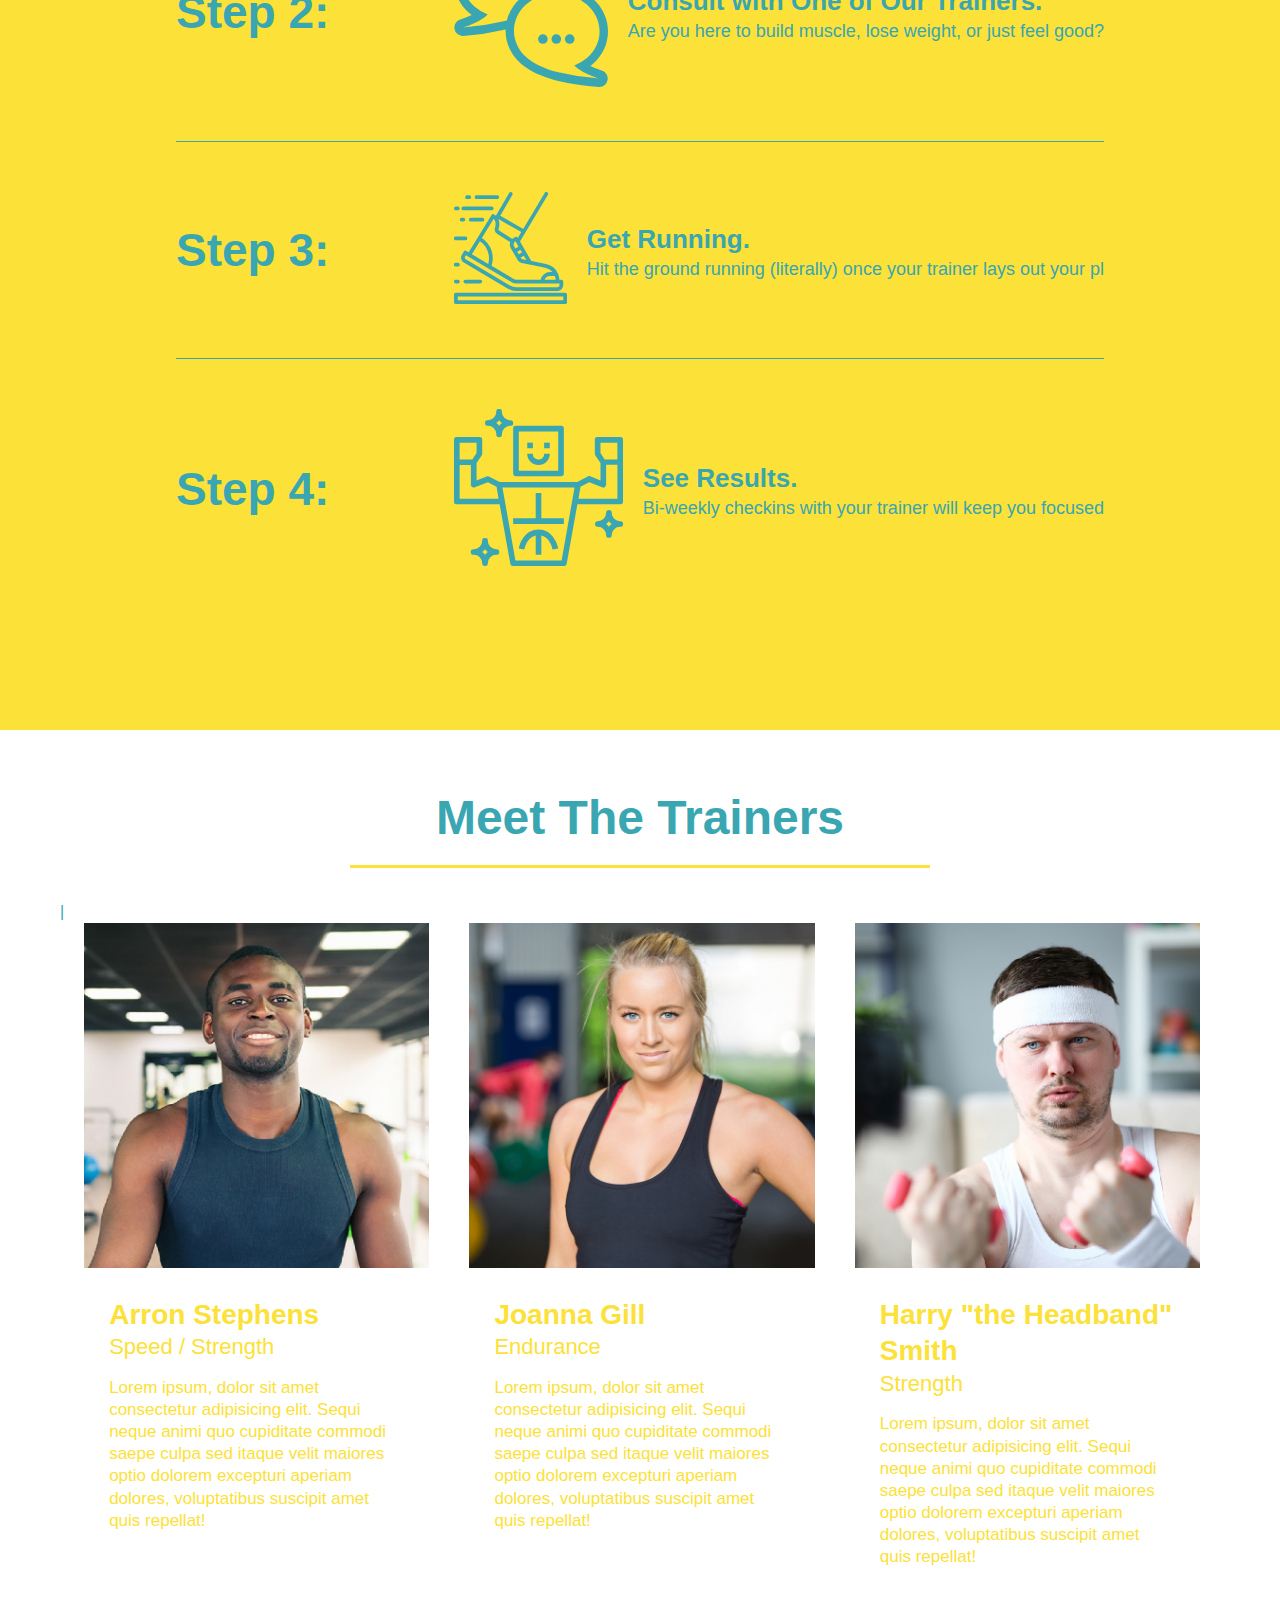
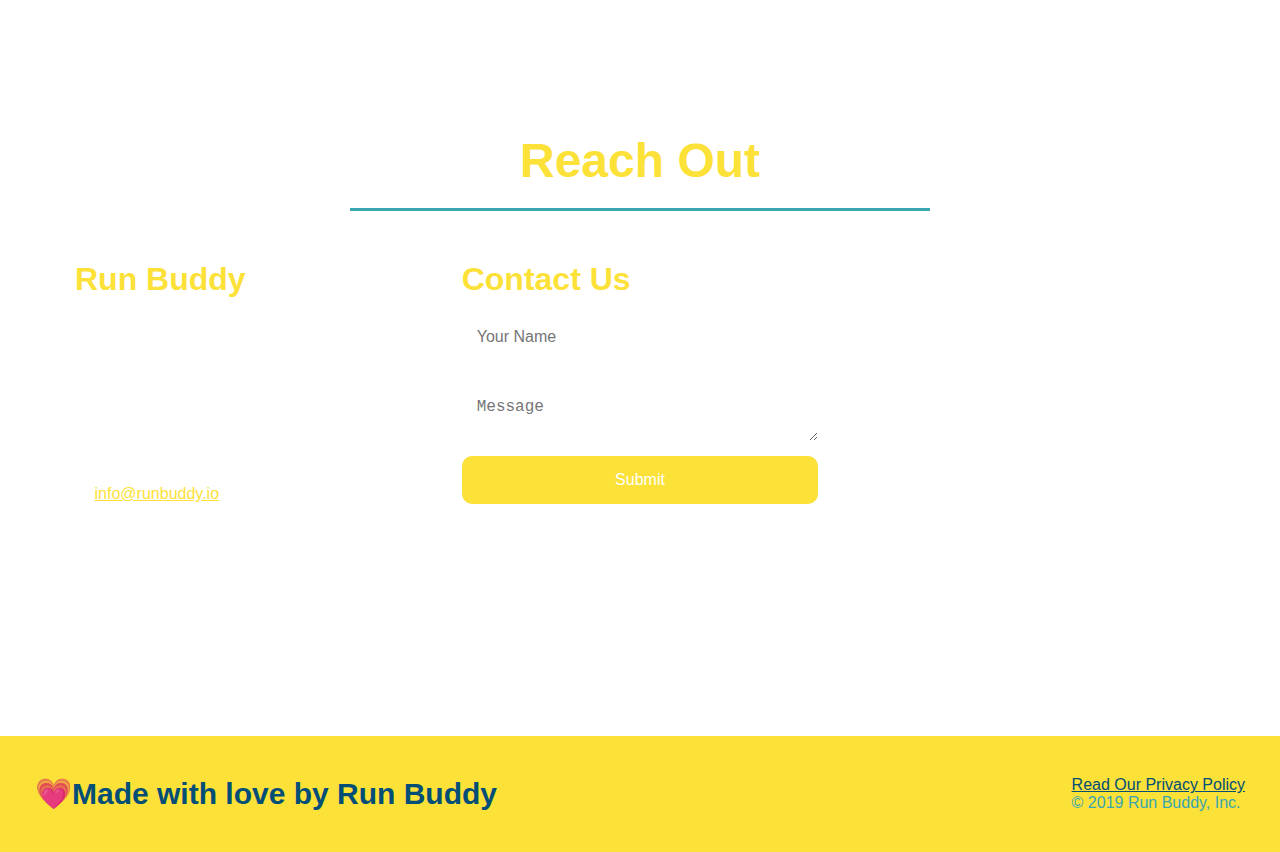
==== commit 161802dc: "final css touches" ====
--- a/index.html
+++ b/index.html
@@ -48,16 +48,21 @@
                     <input type="tel" placeholder="Phone Number" name="phone" id="phone" class="form-input">
                     <p>
                         Have you worked out with a trainer before?
-                        <input type="radio" name="trainer-confirm" id="trainer-yes">
-                        <label for="trainer-yes">Yes</label>
-                        <input type="radio" name="trainer-confirm" id="trainer-no">
-                        <label for="trainer-no">No</label>
-                    </p>
-                    <p>
-                        I acknowledge that I'am at least 18 years of age.
-                        <input type="checkbox" name="age-confirm" id="age-18">
-                        <label for="age-18"></label>
-                    </p>
+                        <span class="radio-wrapper">
+                          <input type="radio" name="trainer-confirm" id="trainer-yes" />
+                          <label for="trainer-yes">Yes</label>
+                        </span>
+                        <span class="radio-wrapper">
+                          <input type="radio" name="trainer-confirm" id="trainer-no" />
+                          <label for="trainer-no">No</label>
+                        </span>
+                      </p>
+                      <p>
+                        <span class="checkbox-wrapper">
+                          <input type="checkbox" name="age-confirm" id="checkbox" />
+                          <label for="checkbox">I acknowledge that I am at least 18 years of age.</label>
+                        </span>
+                      </p>
                         <button type="submit">
                             Get Running!
                         </button>
--- a/assets/css/style.css
+++ b/assets/css/style.css
@@ -1,3 +1,9 @@
+:root {
+  --primary-color: #fce138;
+  --secondary-color: #024e76;
+  --tertiary-color: #39a6b2;
+}
+
 * {
     margin: 0;
     padding: 0;
@@ -6,14 +12,14 @@
 
 body {
     /* more on this crazy alphanumerical value in a minute! */
-    color: #39a6b2;
+    color: var(--tertiary-color);
     font-family: Helvetica, Arial, sans-serif;
   }
 
   /* apply styles to <header> */
 header {
     padding: 20px 35px;
-    background-color: #39a6b2;
+    background-color: var(--tertiary-color);
     display:flex;
     justify-content:space-between;
     flex-wrap:wrap;
@@ -25,6 +31,7 @@
     background-position: center;
     background-attachment: fixed;
     background-position: 80%;
+    z-index: 9999;
   }
 
   .rounded-corners {
@@ -53,8 +60,8 @@
   }
 
   header nav ul li a:hover{
-    background:#fce138;
-    color:#024e76;
+    background:var(--primary-color);
+    color:(var(--secondary-color));
     border-radius:15px;
     text-shadow:none;
   }
@@ -62,18 +69,18 @@
   header h1 {
     font-weight: bold;
     font-size: 36px;
-    color: #fce138;
+    color: var(--primary-color);
     margin: 0;
     text-shadow: 0 0 10px rgba(0, 0, 0, 0.5);    
   }
   
   header a {
     text-decoration: none;
-    color: #fce138;
+    color: var(--primary-color);
   }
 
   footer {
-    background: #fce138;
+    background: var(--primary-color);
     width: 100%;
     padding: 40px 35px;
     display:flex;
@@ -82,13 +89,13 @@
   }
 
   footer h2 {
-    color: #024e76;
+    color: var(--secondary-color);
     font-size: 30px;
     margin: 0;
   }
 
   footer a {
-    color: #024e76;
+    color: var(--secondary-color);
   }
 
   section{
@@ -121,16 +128,16 @@
   .hero-cta h2{
     font-style:italic;
     font-size:55px;
-    color:#fce138;
+    color:var(--primary-color);
     text-shadow: 0 0 10px rgba(0, 0, 0, 0.5);    
   }
   /*Hero Style End*/
 
   .hero-form {
-    color:#024e76;
+    color:var(--secondary-color);
     background-color: rgba(252, 225, 56, 0.5);
     padding:20px;
-    border:solid 3px #024e76;
+    border:solid 3px var(--secondary-color);
     width:40%;
     margin:3.5%;
     box-shadow: 0 0 10px rgba(0, 0, 0, 0.5);
@@ -147,11 +154,11 @@
   }
 
   .form-input{
-    border:1px solid #024e76;
+    border:1px solid var(--secondary-color);
     display:block;
     padding: 7px 15px;
     font-size:16px;
-    color:#024e76;
+    color:var(--secondary-color);
     width:100%;
     margin-bottom:15px;
     border-radius:10px;
@@ -167,9 +174,69 @@
     margin: 0 5px;
   }
 
+  .checkbox-wrapper input, .radio-wrapper input {
+    opacity: 0;
+  }
+
+  .checkbox-wrapper label::before, .radio-wrapper label::before {
+    content: "";
+    height: 20px;
+    width: 20px;
+    background: rgba(255, 255, 255, 0.75);  
+    border: 1px solid var(--seconardy-color);  
+    position: absolute;
+    top: -4px;
+    left: -30px;
+  }
+
+  .radio-wrapper label::after {
+    content: "";
+    width: 20px;
+    height: 20px;
+    border-radius: 50%;
+    background: var(--seconardy-color);
+    position: absolute;
+    left: -29px;
+    top: -3px;
+    background-image:radial-gradient(circle,var(--tertiary color),var(--seconardy-color));
+  }
+  
+  .checkbox-wrapper label::after {
+    content: "";
+    height: 6px;
+    width: 14px;
+    border-left: 2px solid var(--seconardy-color);
+    border-bottom: 2px solid var(--seconardy-color);
+    position: absolute;
+    left: -26px;
+    top: 1px;
+    transform:rotate(-58deg);
+  }
+
+  .checkbox-wrapper label, .radio-wrapper label {
+    position: relative;
+    left: 10px;
+    margin: 10px;
+    line-height: 1.6;
+  }
+
+  .radio-wrapper label::before {
+    border-radius: 50%;
+  }
+
+  .checkbox-wrapper input + label::after, 
+.radio-wrapper input + label::after {
+  content: none;
+}
+
+.checkbox-wrapper input:checked + label::after, 
+.radio-wrapper input:checked + label::after {
+  content: "";
+}
+
   .hero-form button{
-    color:#fce138;
-    background-color:#024e76;
+    color: var(--primary-color);
+    background-color:var(--seconardy-color);
     border:none;
     padding:10px 20px;
     font-size:16px;
@@ -177,12 +244,12 @@
   }
 
   .hero-form button:hover {
-    background-color: #39a6b2;  
+    background-color: var(--tertiary-color);  
   }
 
   .intro p{
       line-height:1.7;
-      color:#39a6b2;
+      color:var(--tertiary color);
       width:80%;
       font-size:20px;
       margin: 0 auto;
@@ -190,11 +257,11 @@
     }
 
     .steps{
-      background:#fce138;
+      background:var(--primary-color);
     }
 
     .step h3{
-      color: #024e76;
+      color: var(--seconardy-color);
       font-size:46px;
       flex:1 30%;
     }
@@ -216,7 +283,7 @@
     }
 
     .step-text p{
-      color:#39a6b2;
+      color:var(--tertiary-color);
       font-size:18px;
       flex:12;
     }
@@ -232,22 +299,22 @@
     }
 
     .step:nth-child(even) {
-      border-bottom: 1px solid #39a6b2;
+      border-bottom: 1px solid var(--tertiary-color);
     }
 
     .step:not(:last-child) {
-      border-bottom: 1px solid #39a6b2;
+      border-bottom: 1px solid var(--tertiary-color);
     }
 
     .step-text h4{
       font-size:26px;
       line-height:1.5;
-      color:#024e76;
+      color:var(--seconardy-color);
     }
 
     .section-title{
       font-size: 48px;
-      color:#024e76;
+      color:var(--seconardy-color);
       border-bottom: 3px solid;
       padding-bottom:20px;
       text-align:center;
@@ -256,11 +323,11 @@
     }
 
     .primary-border{
-      border-color:#fce138
+      border-color:var(--primary-color)
     }
   
     .secondary-border{
-      border-color:#39a6b2;
+      border-color:var(--tertiary-color);
     }
 
     .trainers{
@@ -273,8 +340,8 @@
 
     .trainer{
       margin:20px;
-      background: #024e76;
-      color:#fce138;
+      background: var(--seconardy-color);
+      color:var(--primary-color);
       flex:1;
     }
 
@@ -312,11 +379,11 @@
     /*reach out styles start*/
 
     .contact{
-      background: #024e76;
+      background: var(--seconardy-color);
     }
 
     .contact h2{
-      color: #fce138;
+      color: var(--primary-color);
     }
 
     .contact-info{
@@ -331,11 +398,11 @@
     }
 
     .contact-form input, .contact-form textarea{
-      border:1px solid #024e76;
+      border:1px solid var(--seconardy-color);
       display:block;
       padding:7px 15px;
       font-size:16px;
-      color:#024e76;
+      color:var(--seconardy-color);
       width:100%;
       margin-bottom:15px;
       margin-top:5px;
@@ -352,8 +419,8 @@
     .contact-form button{
       width:100%;
       border:none;
-      background:#fce138;
-      color:#024e76;
+      background:var(--primary-color);
+      color:var(--seconardy-color);
       text-align:center;
       padding:15px 0;
       font-size: 16px;
@@ -361,8 +428,8 @@
     }
 
     .contact-form button:hover {
-      color: #fce138;
-      background: #39a6b2;
+      color: var(--primary-color);
+      background: var(--tertiary-color);
     }
 
     .contact-info iframe{
@@ -374,7 +441,7 @@
     }
 
     .contact-info h3{
-      color: #fce138;
+      color: var(--primary-color);
       font-size:32px;
     }
 
@@ -386,7 +453,7 @@
     }
 
     .contact-info a{
-      color: #fce138;
+      color: var(--primary-color);
     }
 
     /*reach out styles end*/
